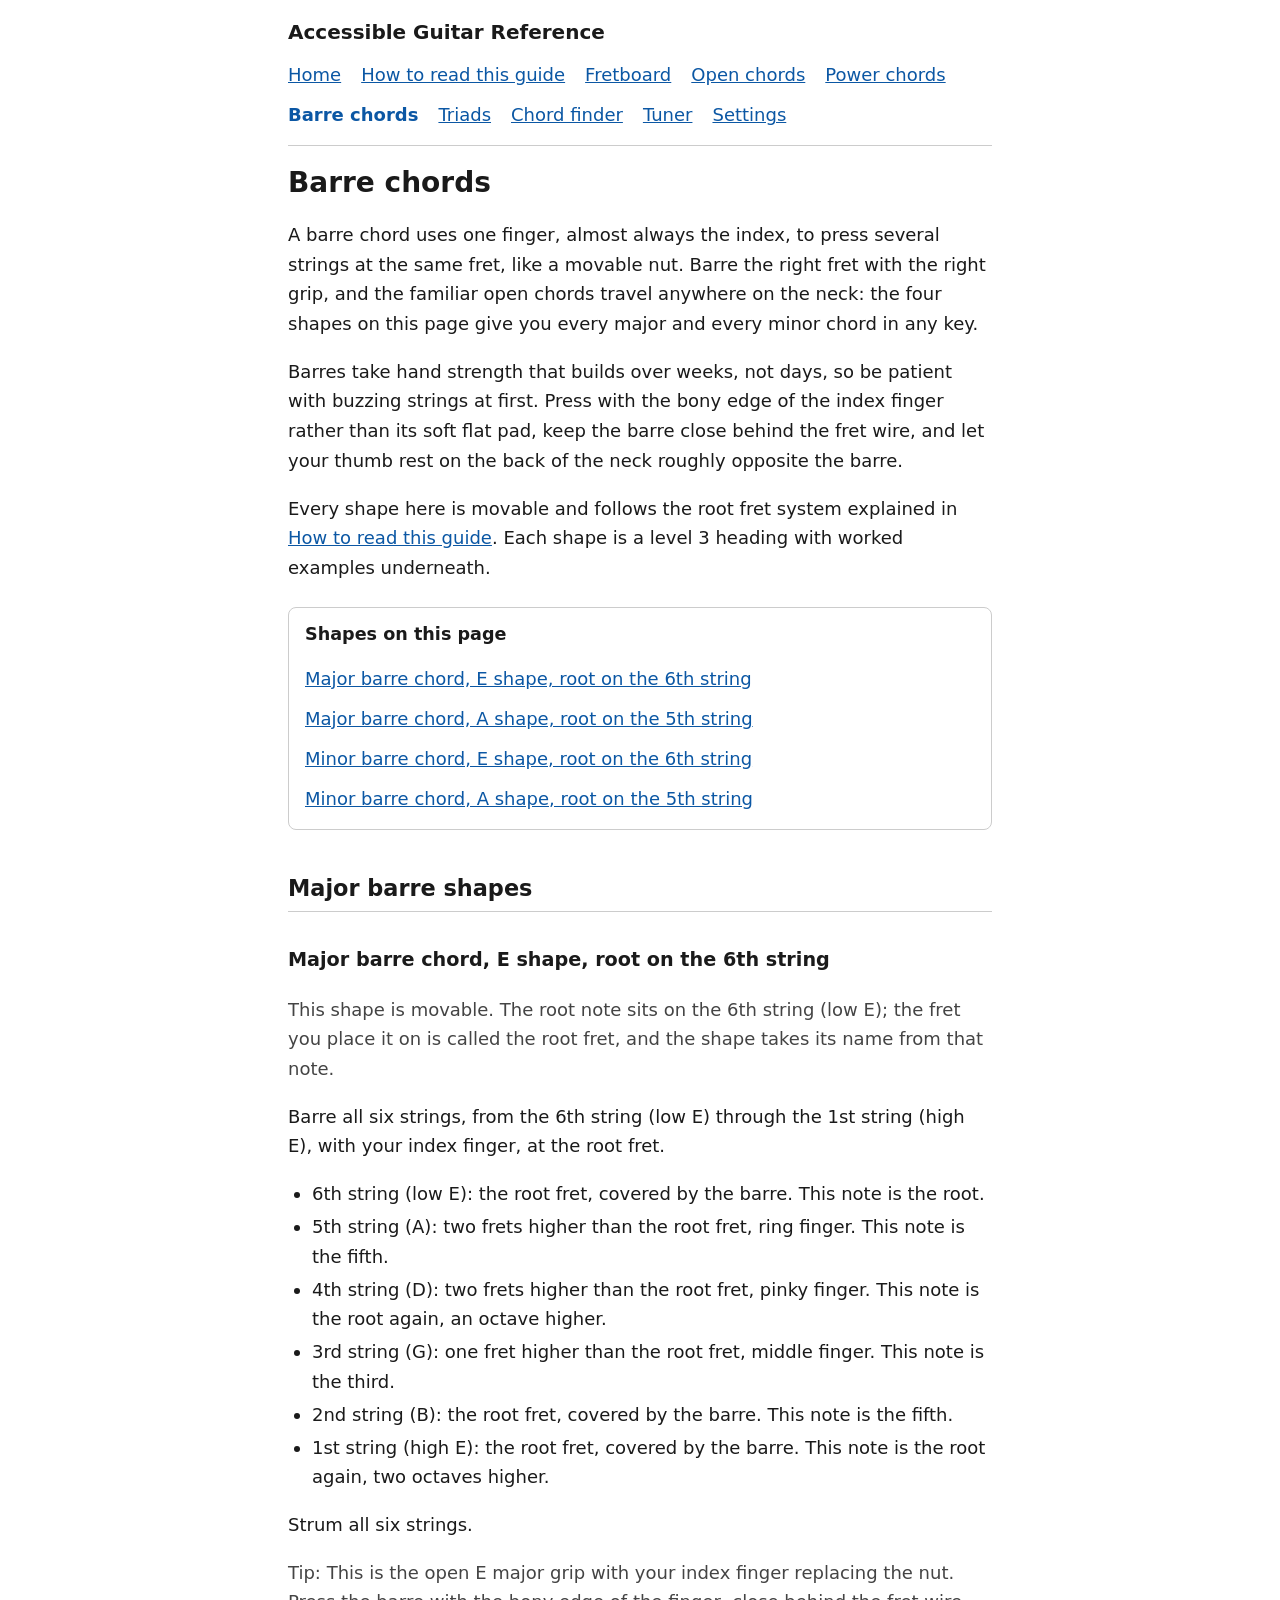
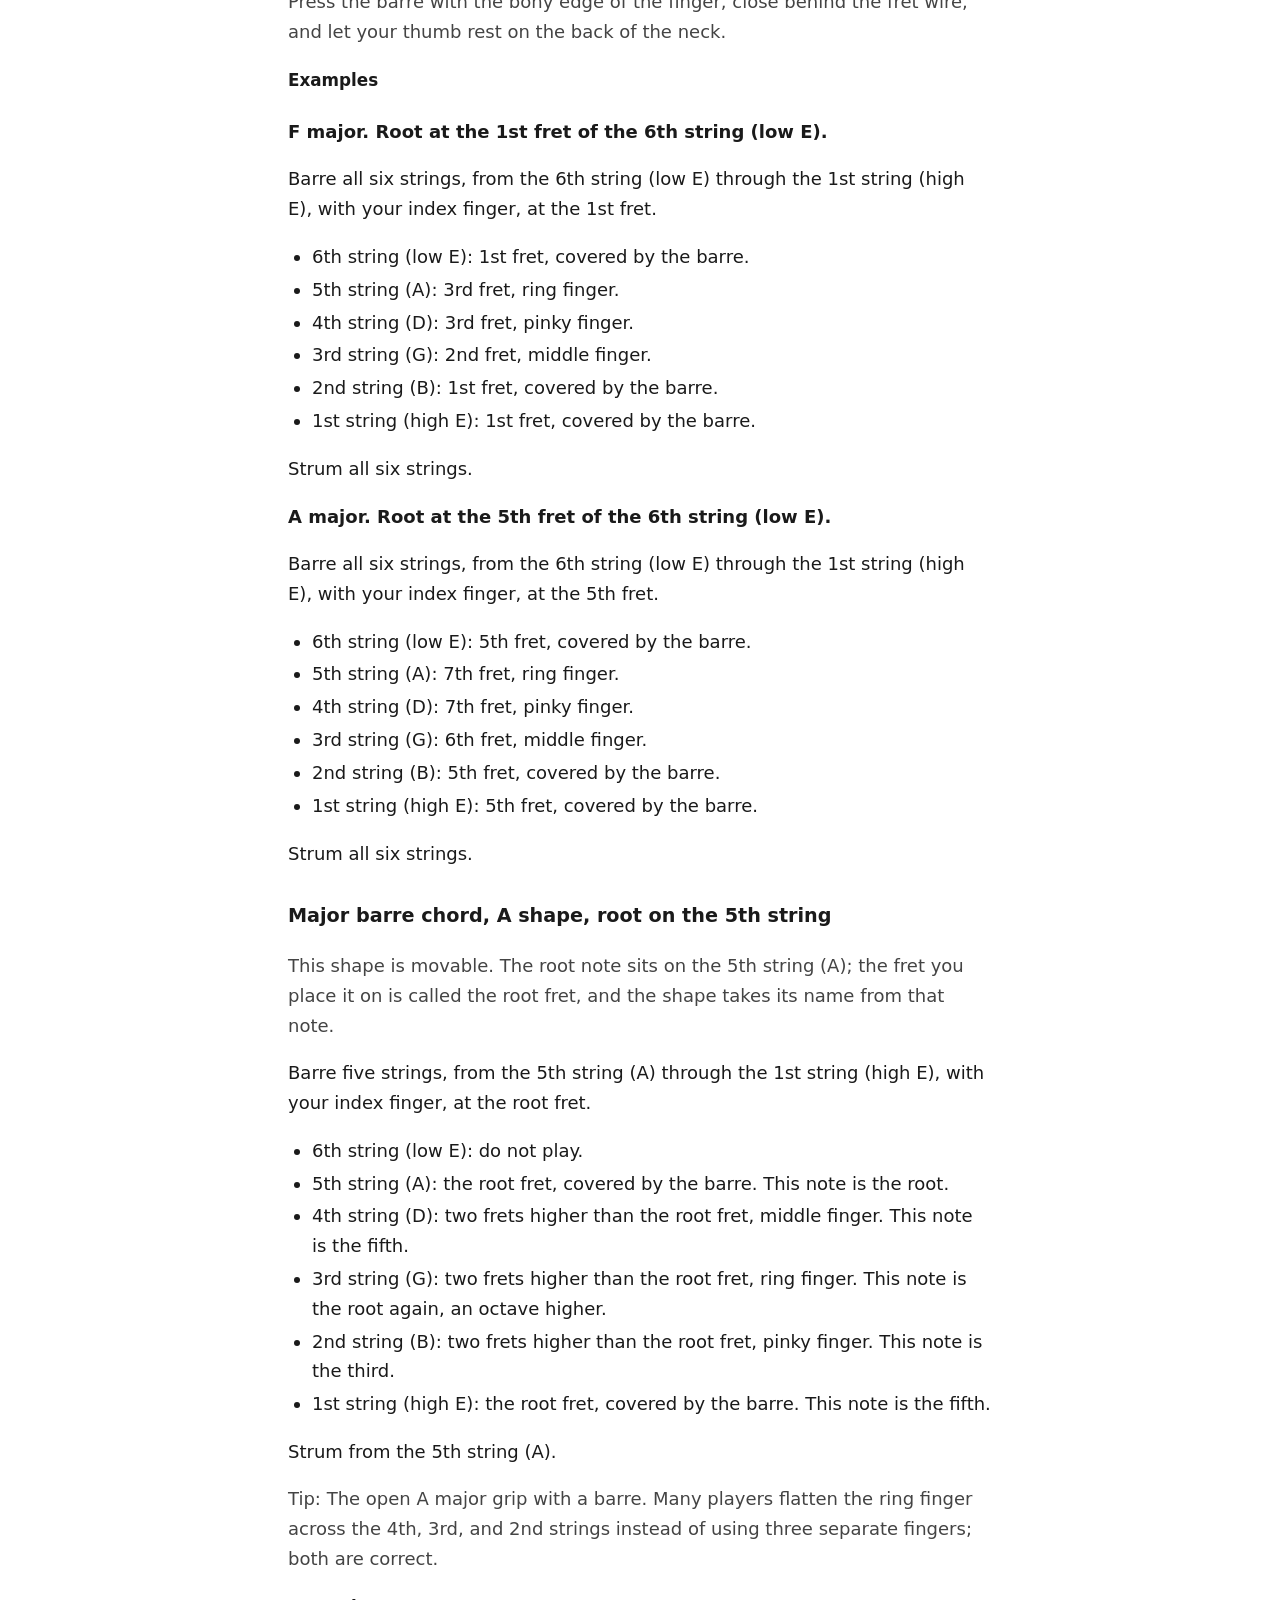
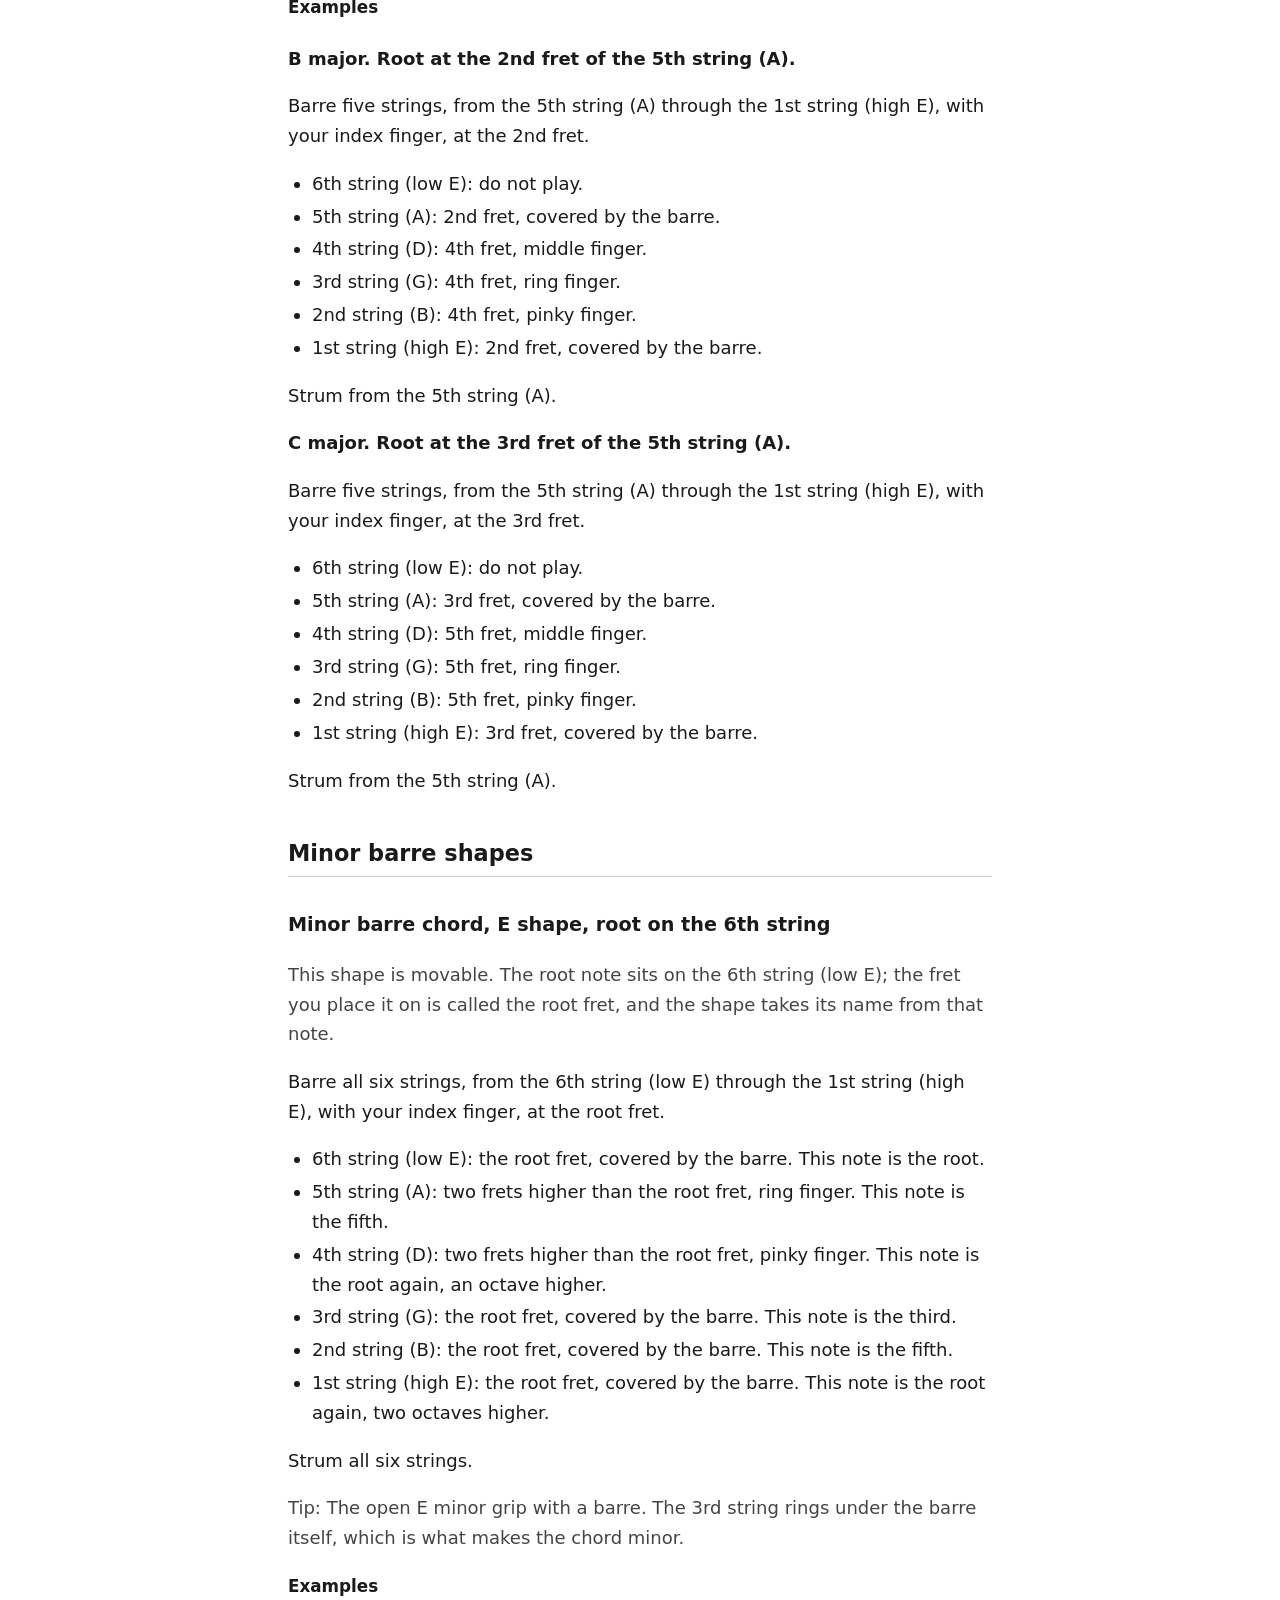
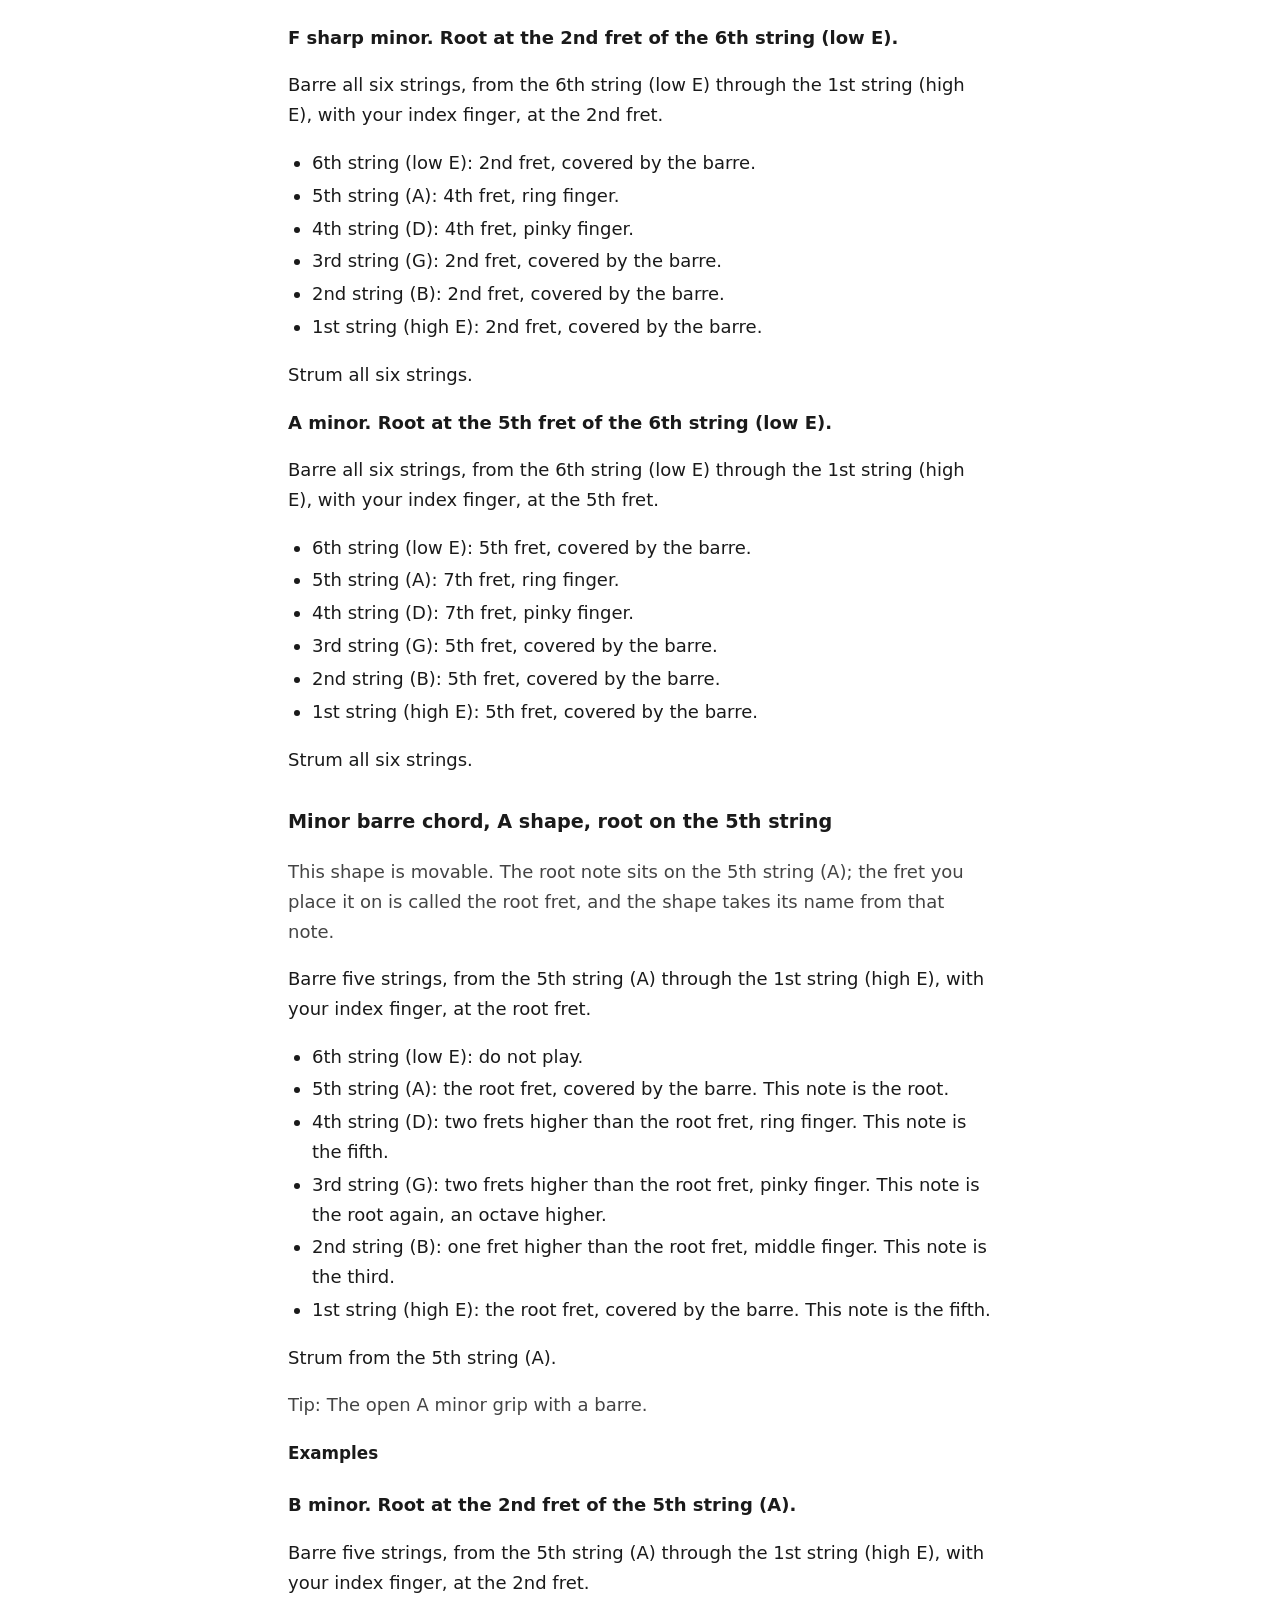
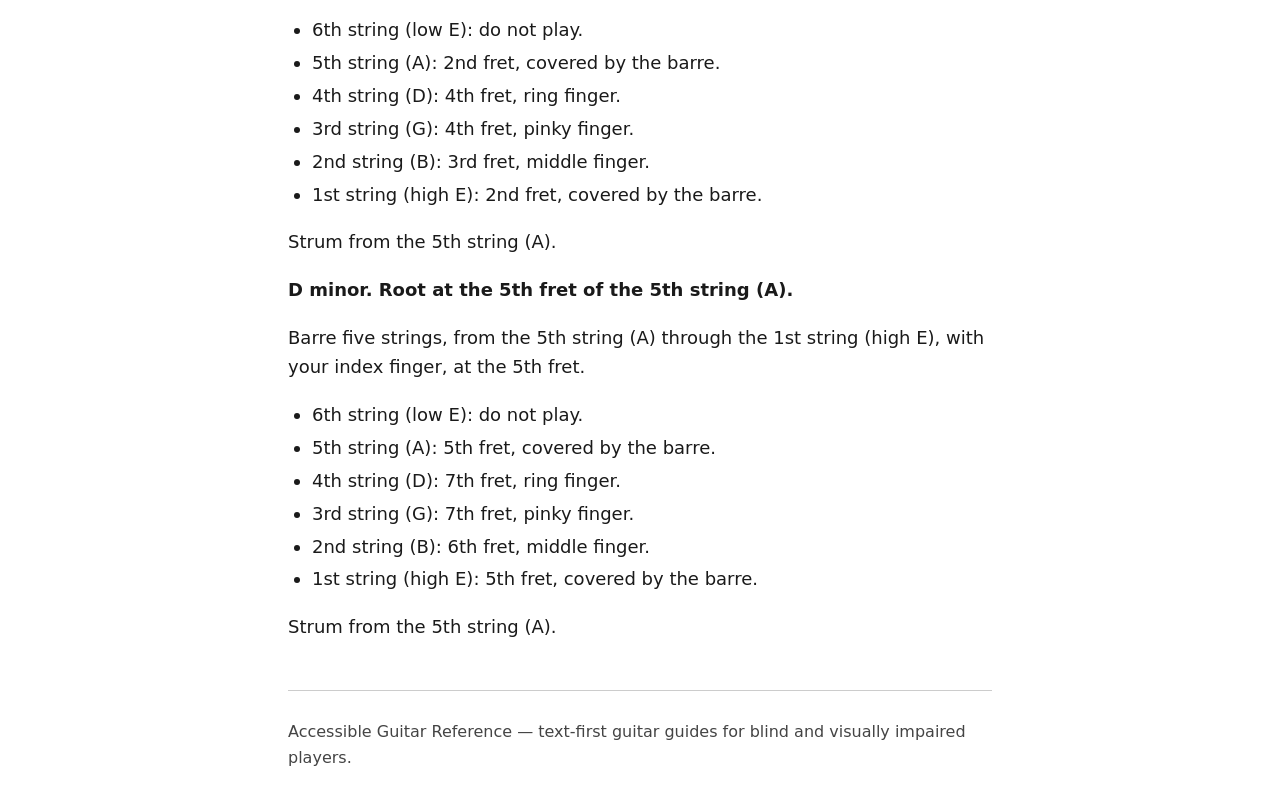
==== barre-chords.html @ 7b3a575f "Add the tuner page: microphone pitch detection with gated announcements Co-Authored-By: Claude Fable" ====
<!DOCTYPE html>
<html lang="en">
<head>
<meta charset="utf-8">
<meta name="viewport" content="width=device-width, initial-scale=1">
<title>Barre chords — Accessible Guitar Reference</title>
<link rel="stylesheet" href="css/site.css">
</head>
<body data-category="barre-chords">
<a class="skip-link" href="#main">Skip to main content</a>
<header>
  <p class="site-title">Accessible Guitar Reference</p>
  <nav aria-label="Site">
    <ul>
      <li><a href="index.html">Home</a></li>
      <li><a href="conventions.html">How to read this guide</a></li>
      <li><a href="fretboard.html">Fretboard</a></li>
      <li><a href="open-chords.html">Open chords</a></li>
      <li><a href="power-chords.html">Power chords</a></li>
      <li><a href="barre-chords.html" aria-current="page">Barre chords</a></li>
      <li><a href="triads.html">Triads</a></li>
      <li><a href="chord-finder.html">Chord finder</a></li>
      <li><a href="tuner.html">Tuner</a></li>
      <li><a href="settings.html">Settings</a></li>
    </ul>
  </nav>
</header>
<main id="main">
  <h1>Barre chords</h1>
  <p>A barre chord uses one finger, almost always the index, to press several strings at the same fret, like a movable nut. Barre the right fret with the right grip, and the familiar open chords travel anywhere on the neck: the four shapes on this page give you every major and every minor chord in any key.</p>
  <p>Barres take hand strength that builds over weeks, not days, so be patient with buzzing strings at first. Press with the bony edge of the index finger rather than its soft flat pad, keep the barre close behind the fret wire, and let your thumb rest on the back of the neck roughly opposite the barre.</p>
  <p>Every shape here is movable and follows the root fret system explained in <a href="conventions.html">How to read this guide</a>. Each shape is a level 3 heading with worked examples underneath.</p>
  <noscript><p>This page builds its chord descriptions with JavaScript. Please allow JavaScript for this site; it loads no external code.</p></noscript>
  <nav class="toc" aria-labelledby="toc-heading">
    <h2 id="toc-heading">Shapes on this page</h2>
    <ul id="toc-list"></ul>
  </nav>
  <div id="content"></div>
</main>
<footer>
  <p>Accessible Guitar Reference — text-first guitar guides for blind and visually impaired players.</p>
</footer>
<!-- Classic scripts on purpose (the site works when opened straight from disk).
     Order matters: data, then settings, then renderer, then page glue. -->
<script src="data/notes.js"></script>
<script src="data/barre-chords.js"></script>
<script src="js/settings.js"></script>
<script src="js/renderer.js"></script>
<script src="js/page.js"></script>
</body>
</html>
---- css/site.css ----
/* site.css — deliberately simple. Readable defaults for sighted helpers,
   strong focus indicators for keyboard users, and both color schemes.
   No information on this site is conveyed by styling alone. */

:root {
  color-scheme: light dark;
  --bg: #ffffff;
  --text: #1a1a1a;
  --muted: #444444;
  --accent: #0b57a4;
  --border: #cccccc;
}

@media (prefers-color-scheme: dark) {
  :root {
    --bg: #14161a;
    --text: #eceff2;
    --muted: #b8bec5;
    --accent: #7db6e8;
    --border: #45494f;
  }
}

* {
  box-sizing: border-box;
}

body {
  margin: 0 auto;
  padding: 1rem;
  max-width: 46rem;
  font-family: system-ui, "Segoe UI", Arial, sans-serif;
  font-size: 1.125rem;
  line-height: 1.65;
  background: var(--bg);
  color: var(--text);
}

/* Skip link: visually hidden until focused. */
.skip-link {
  position: absolute;
  left: -999px;
  top: 0;
}

.skip-link:focus {
  left: 1rem;
  top: 1rem;
  padding: 0.5rem 1rem;
  background: var(--accent);
  color: var(--bg);
  z-index: 10;
}

:focus-visible {
  outline: 3px solid var(--accent);
  outline-offset: 2px;
}

header {
  border-bottom: 1px solid var(--border);
  padding-bottom: 0.75rem;
  margin-bottom: 1rem;
}

.site-title {
  font-weight: bold;
  font-size: 1.25rem;
  margin: 0 0 0.5rem 0;
}

nav ul {
  list-style: none;
  margin: 0;
  padding: 0;
  display: flex;
  flex-wrap: wrap;
  gap: 0.25rem 1.25rem;
}

nav a {
  color: var(--accent);
}

nav a[aria-current="page"] {
  font-weight: bold;
  text-decoration: none;
}

main a {
  color: var(--accent);
}

h1 {
  font-size: 1.75rem;
  line-height: 1.3;
}

h2 {
  font-size: 1.4rem;
  margin-top: 2.5rem;
  border-bottom: 1px solid var(--border);
  padding-bottom: 0.25rem;
}

h3 {
  font-size: 1.2rem;
  margin-top: 2rem;
}

h4 {
  font-size: 1.05rem;
  margin-top: 1.25rem;
}

ul {
  padding-left: 1.5rem;
}

li {
  margin: 0.2rem 0;
}

.toc {
  border: 1px solid var(--border);
  border-radius: 0.5rem;
  padding: 0.75rem 1rem;
  margin: 1.5rem 0;
}

.toc h2 {
  font-size: 1.1rem;
  margin: 0 0 0.5rem 0;
  border: none;
}

.example-lead {
  font-weight: bold;
  margin-bottom: 0.25rem;
}

.shape-intro,
.tip {
  color: var(--muted);
}

fieldset {
  border: 1px solid var(--border);
  border-radius: 0.5rem;
  margin: 1.5rem 0;
  padding: 0.75rem 1rem;
}

legend {
  font-weight: bold;
  padding: 0 0.5rem;
}

fieldset p {
  margin: 0.5rem 0;
}

input[type="radio"] {
  width: 1.15rem;
  height: 1.15rem;
  margin-right: 0.5rem;
}

select {
  font: inherit;
  padding: 0.3rem 0.5rem;
  border-radius: 0.35rem;
}

button {
  font: inherit;
  font-weight: bold;
  padding: 0.35rem 0.9rem;
  border: 1px solid var(--border);
  border-radius: 0.35rem;
  background: var(--bg);
  color: var(--accent);
  margin-right: 0.75rem;
}

/* The pressed state lives in aria-pressed; the fill only mirrors it. */
button[aria-pressed="true"] {
  background: var(--accent);
  color: var(--bg);
}

button:disabled {
  color: var(--muted);
}

#finder-form label {
  font-weight: bold;
  margin-right: 0.5rem;
}

footer {
  margin-top: 3rem;
  border-top: 1px solid var(--border);
  padding-top: 0.75rem;
  color: var(--muted);
  font-size: 1rem;
}
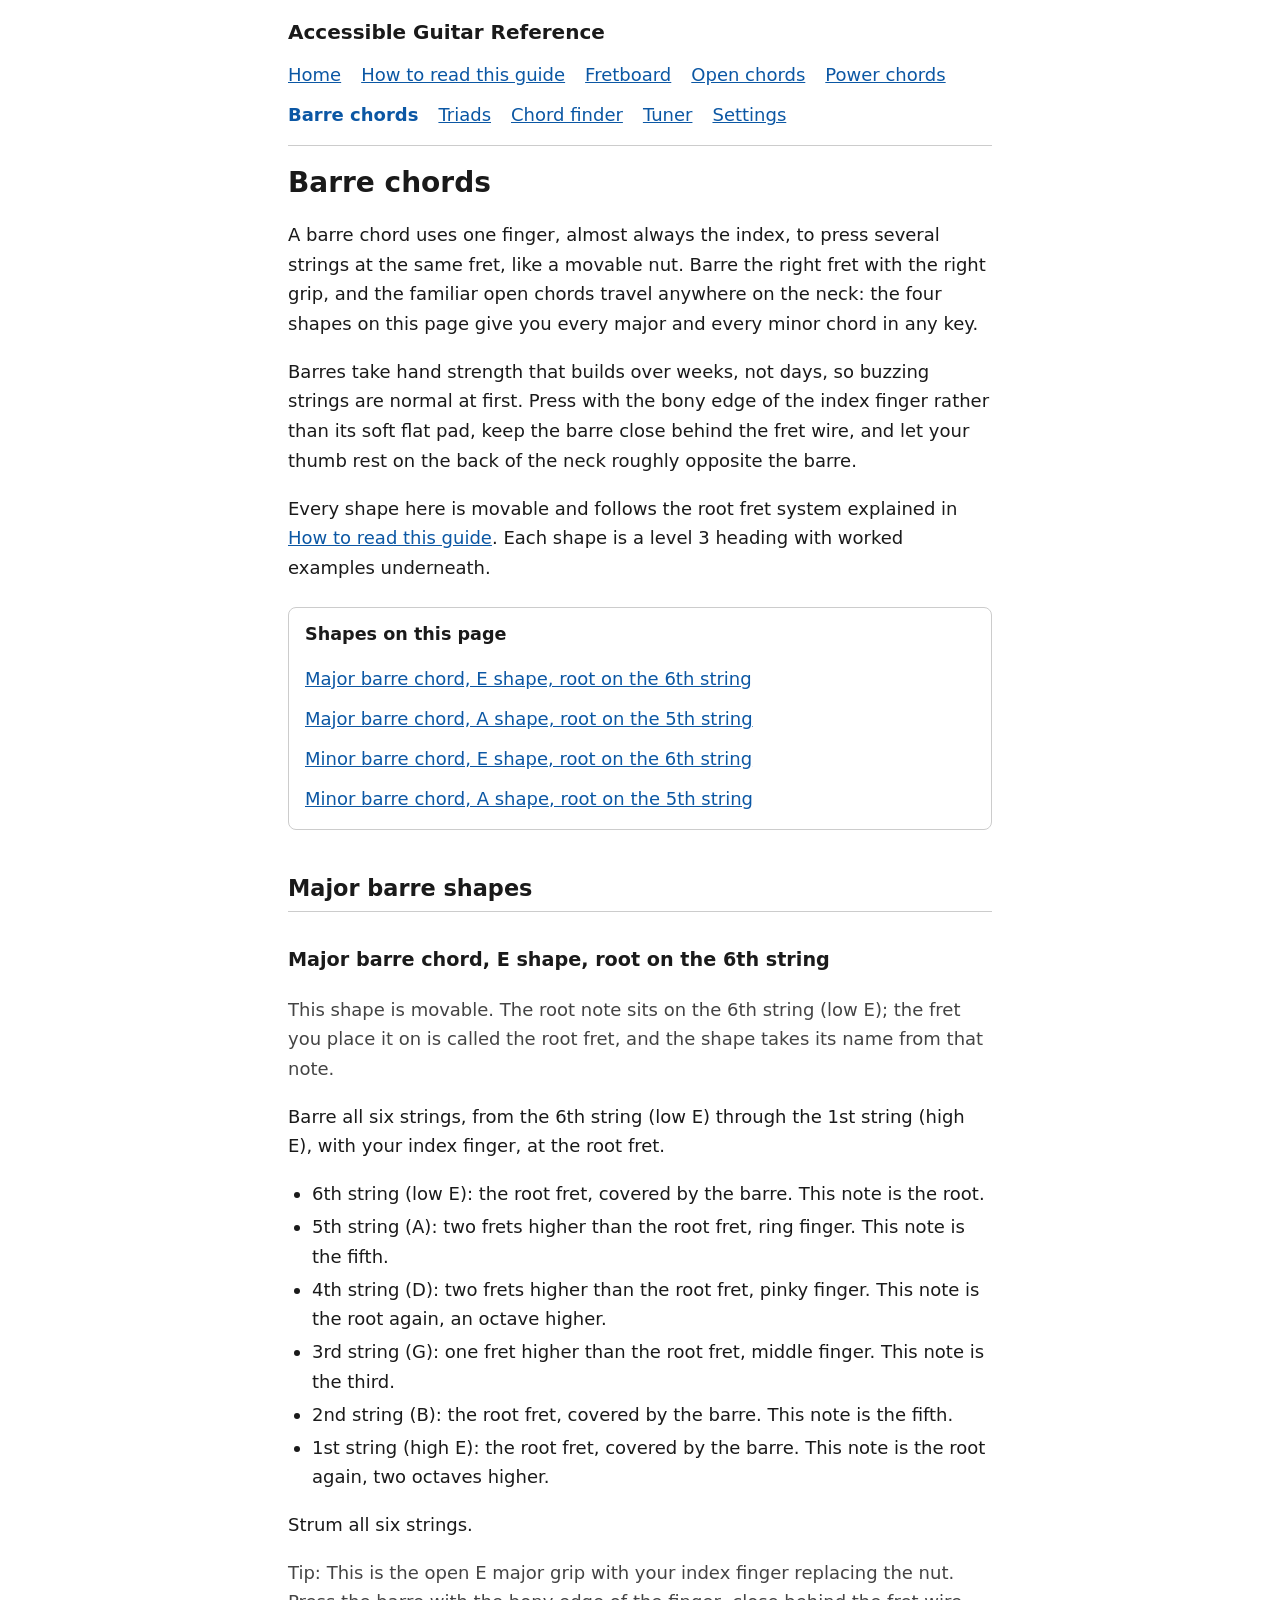
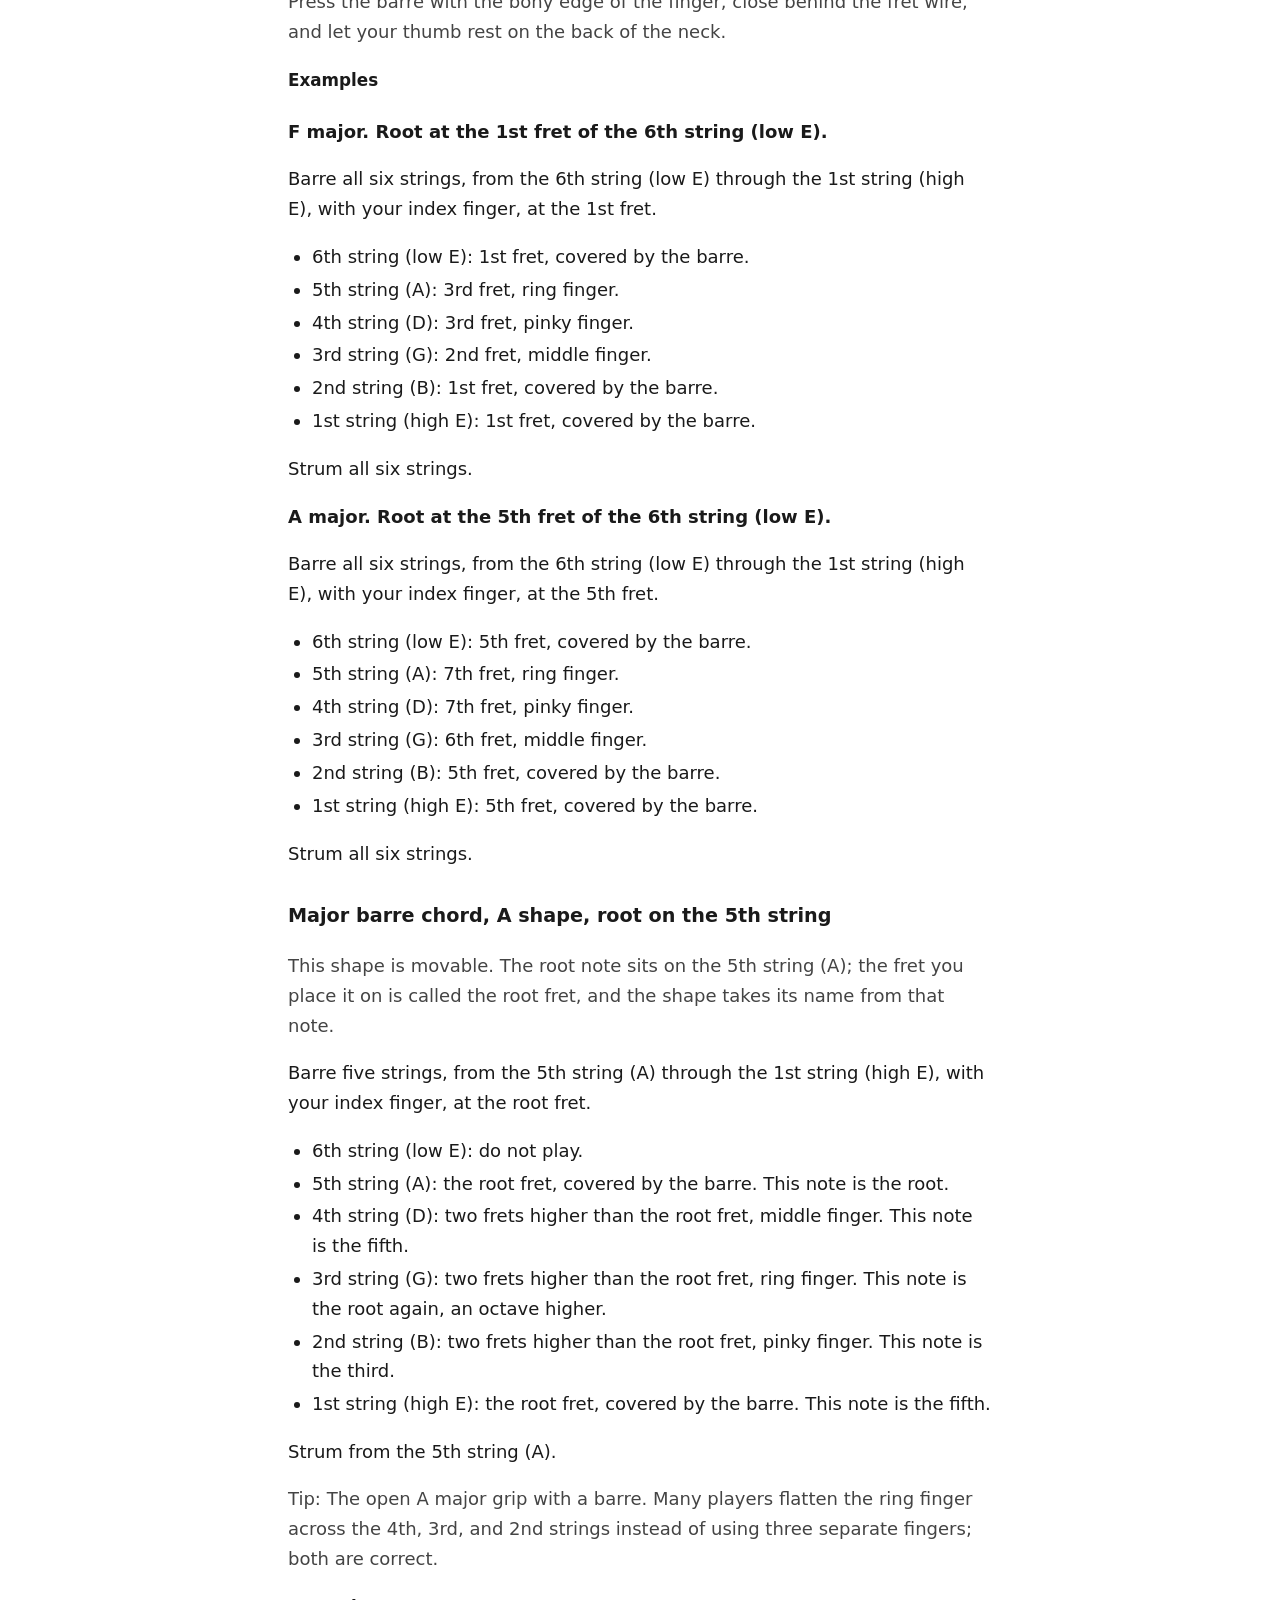
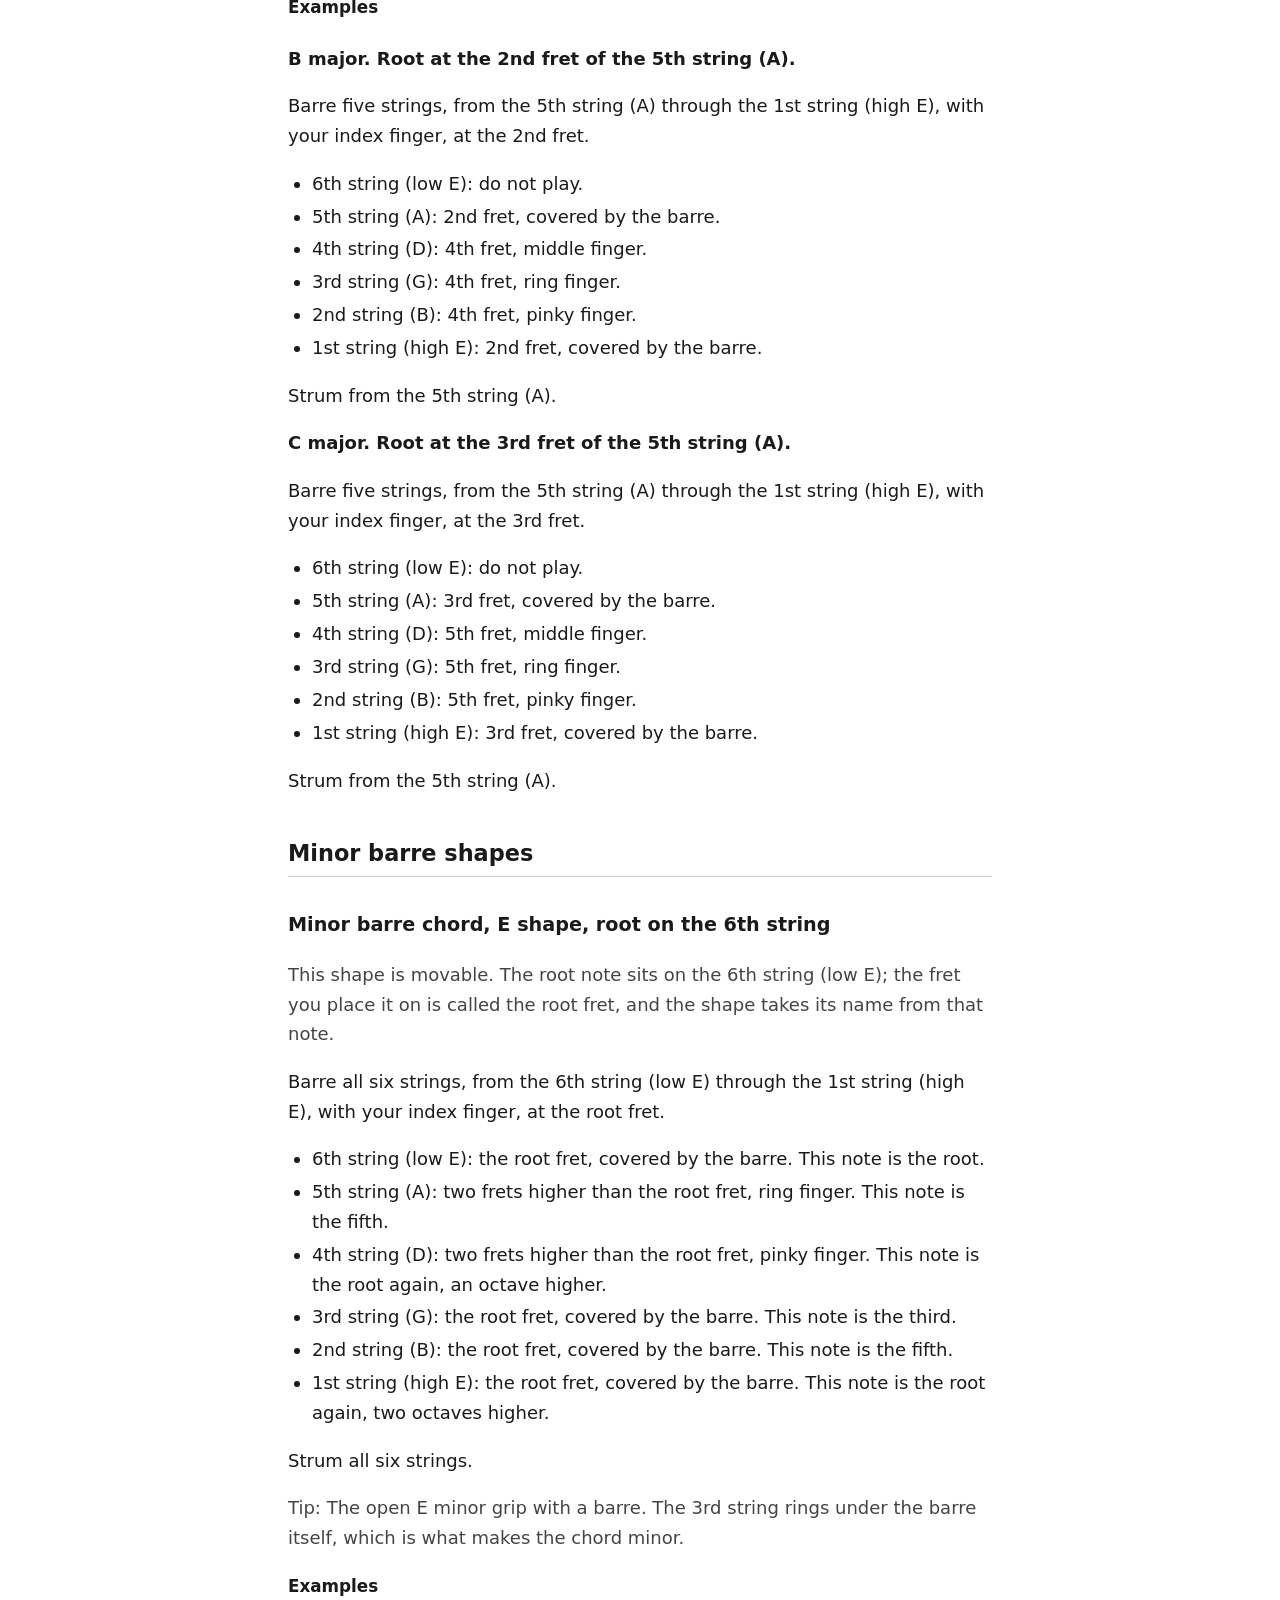
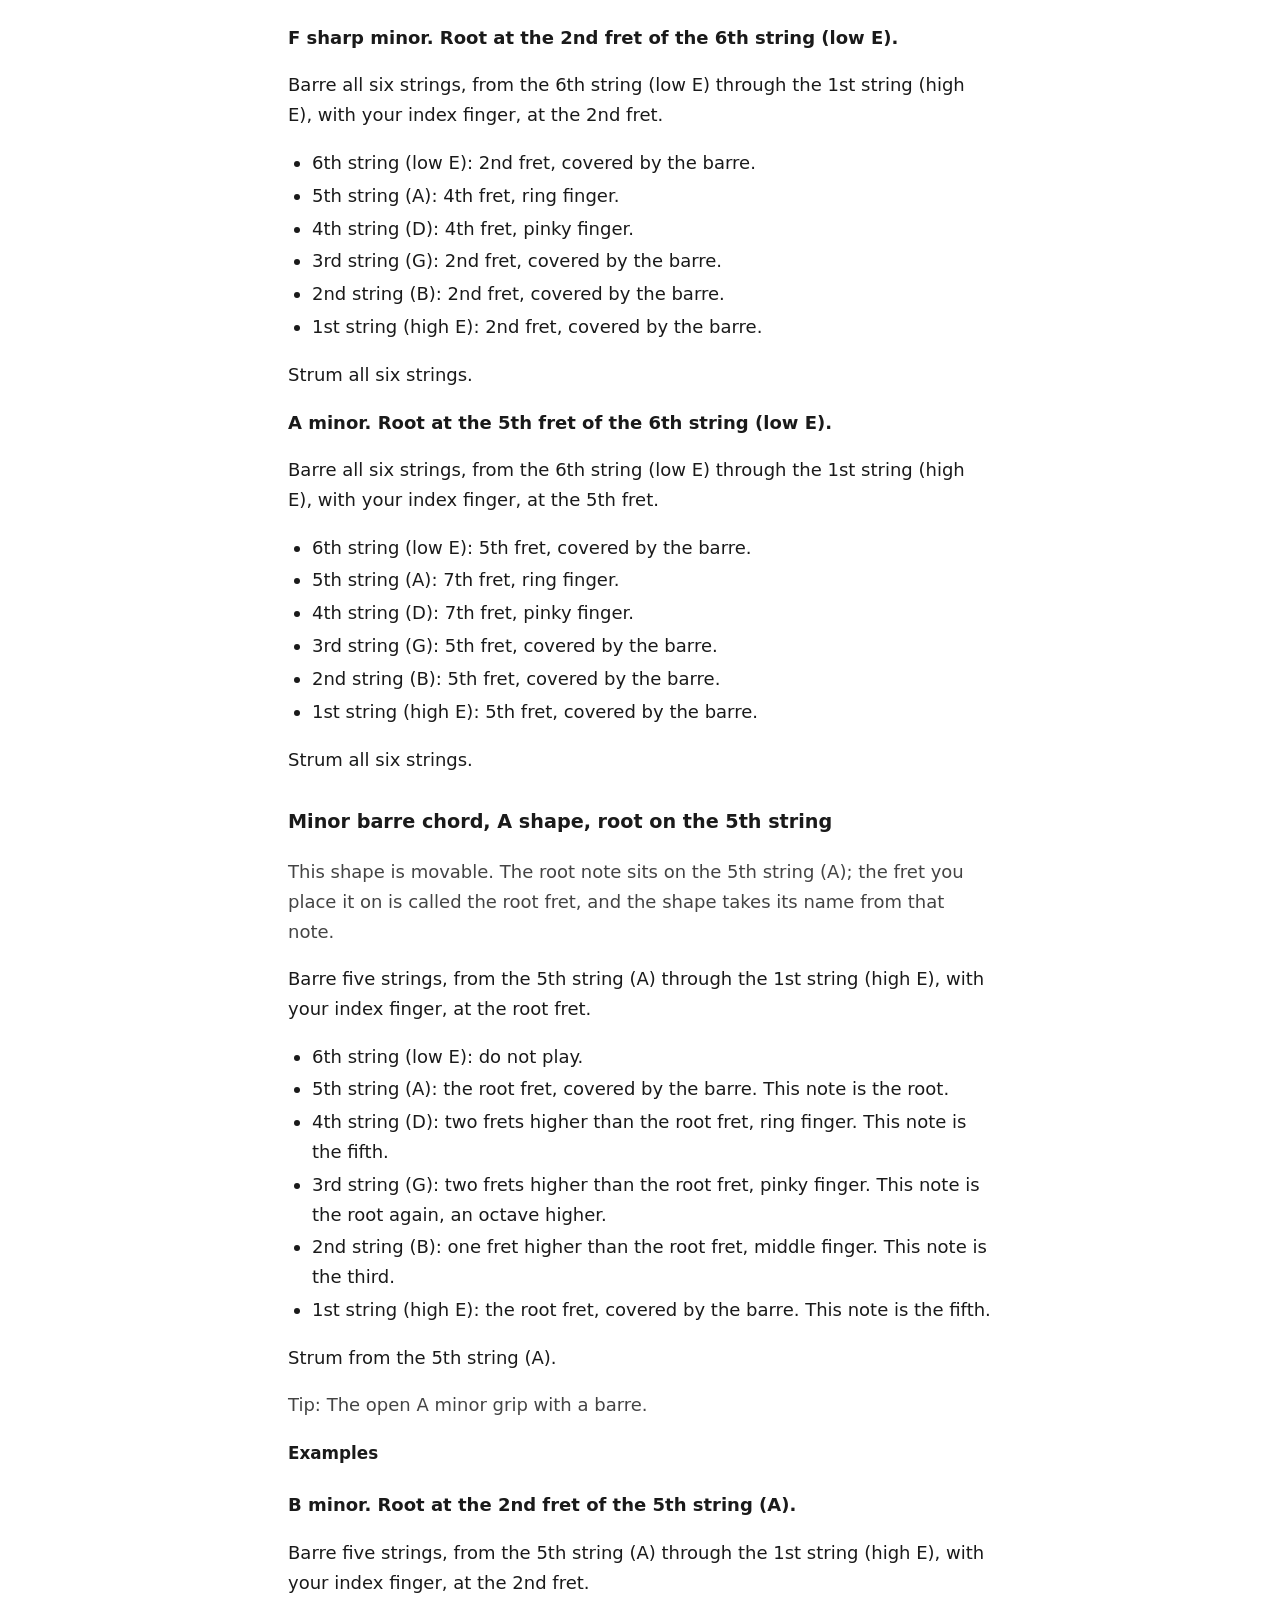
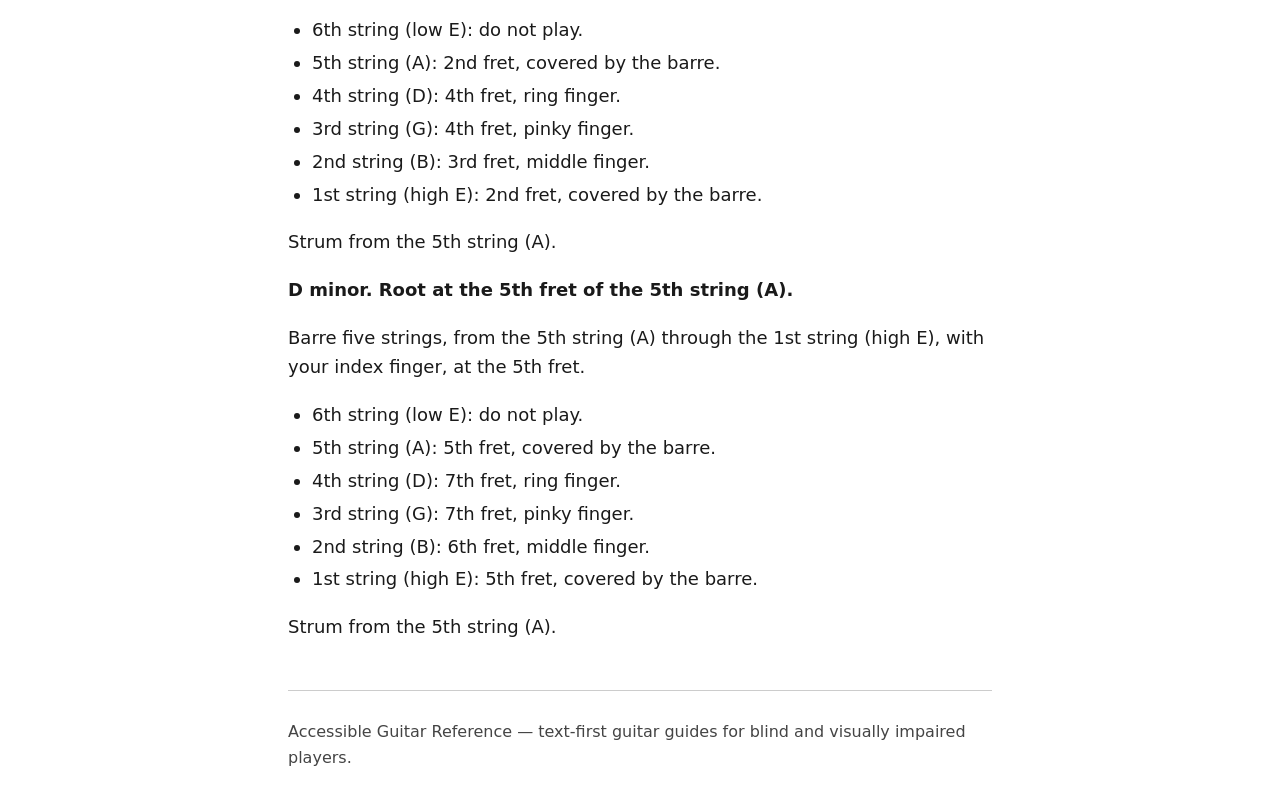
==== commit d12459b5: "Clean up the page prose: professional tone throughout Remove the home page's planned-features and wo" ====
--- a/barre-chords.html
+++ b/barre-chords.html
@@ -28,7 +28,7 @@
 <main id="main">
   <h1>Barre chords</h1>
   <p>A barre chord uses one finger, almost always the index, to press several strings at the same fret, like a movable nut. Barre the right fret with the right grip, and the familiar open chords travel anywhere on the neck: the four shapes on this page give you every major and every minor chord in any key.</p>
-  <p>Barres take hand strength that builds over weeks, not days, so be patient with buzzing strings at first. Press with the bony edge of the index finger rather than its soft flat pad, keep the barre close behind the fret wire, and let your thumb rest on the back of the neck roughly opposite the barre.</p>
+  <p>Barres take hand strength that builds over weeks, not days, so buzzing strings are normal at first. Press with the bony edge of the index finger rather than its soft flat pad, keep the barre close behind the fret wire, and let your thumb rest on the back of the neck roughly opposite the barre.</p>
   <p>Every shape here is movable and follows the root fret system explained in <a href="conventions.html">How to read this guide</a>. Each shape is a level 3 heading with worked examples underneath.</p>
   <noscript><p>This page builds its chord descriptions with JavaScript. Please allow JavaScript for this site; it loads no external code.</p></noscript>
   <nav class="toc" aria-labelledby="toc-heading">
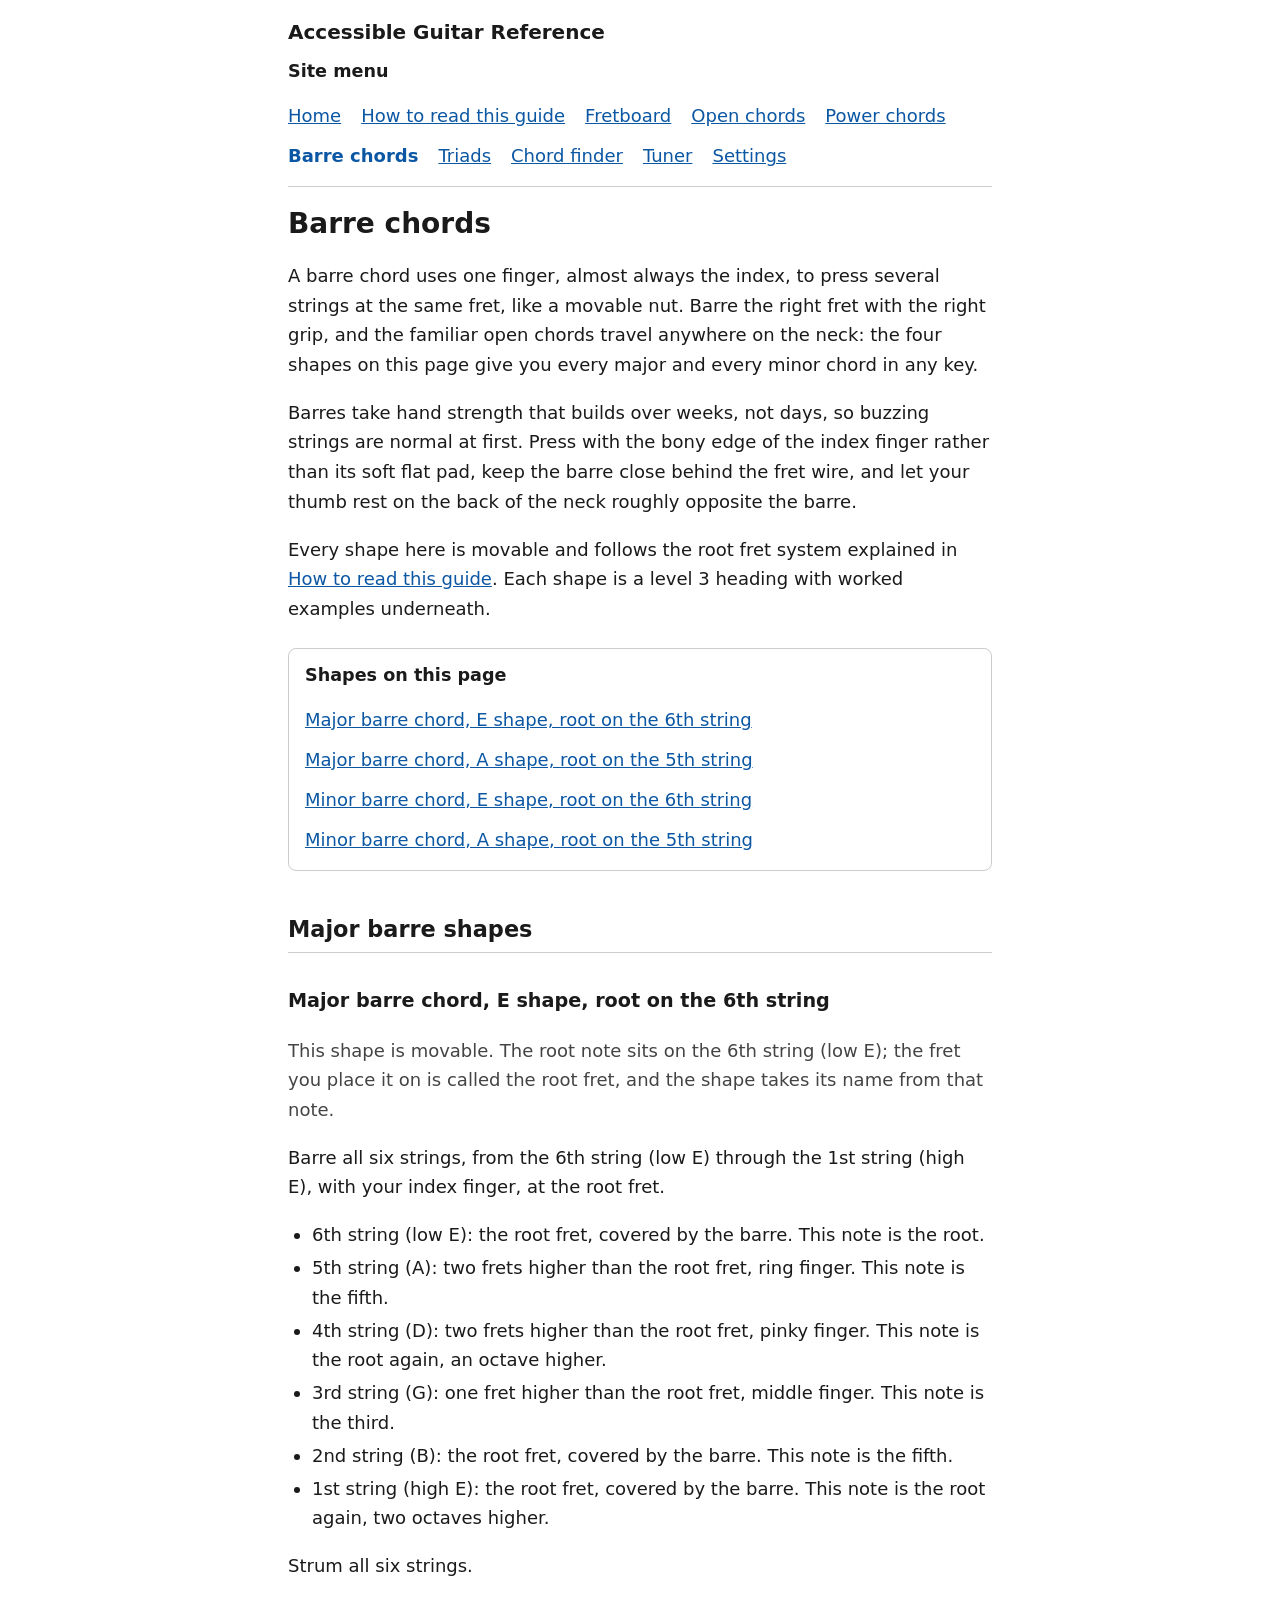
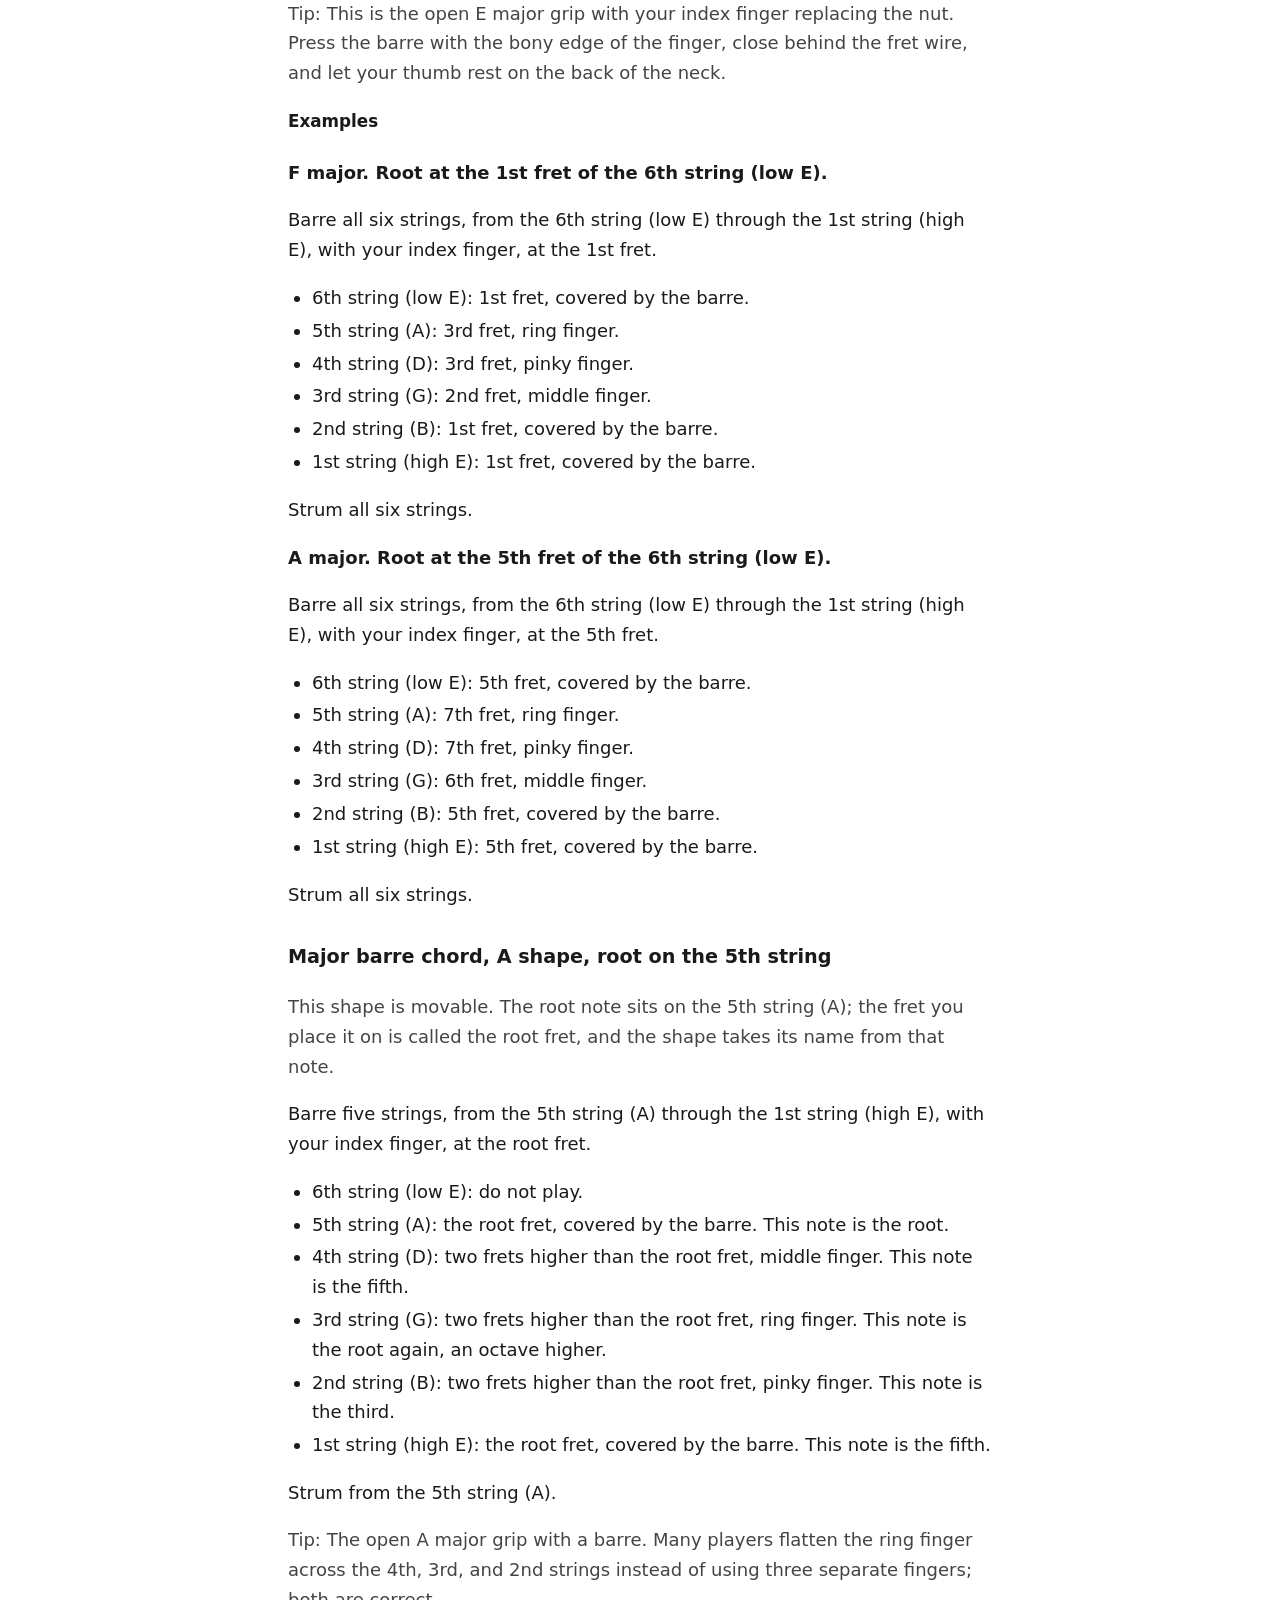
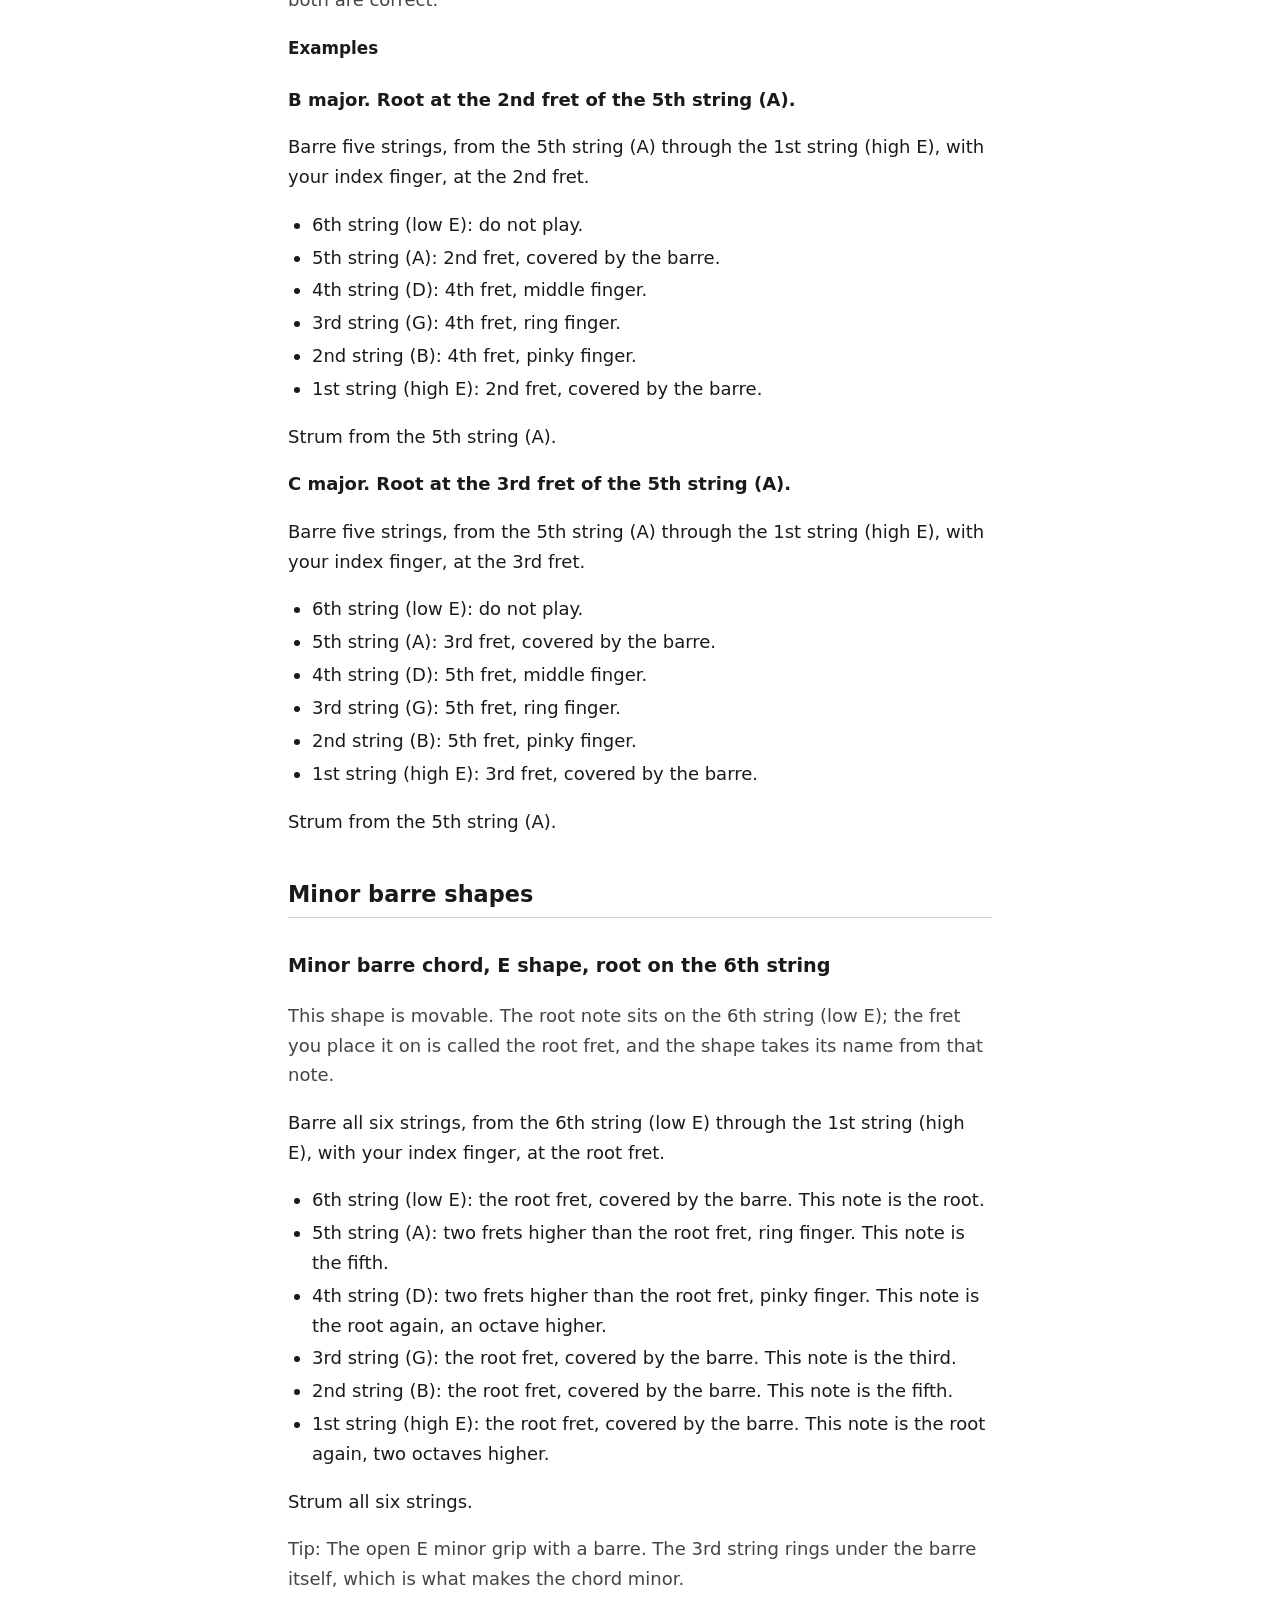
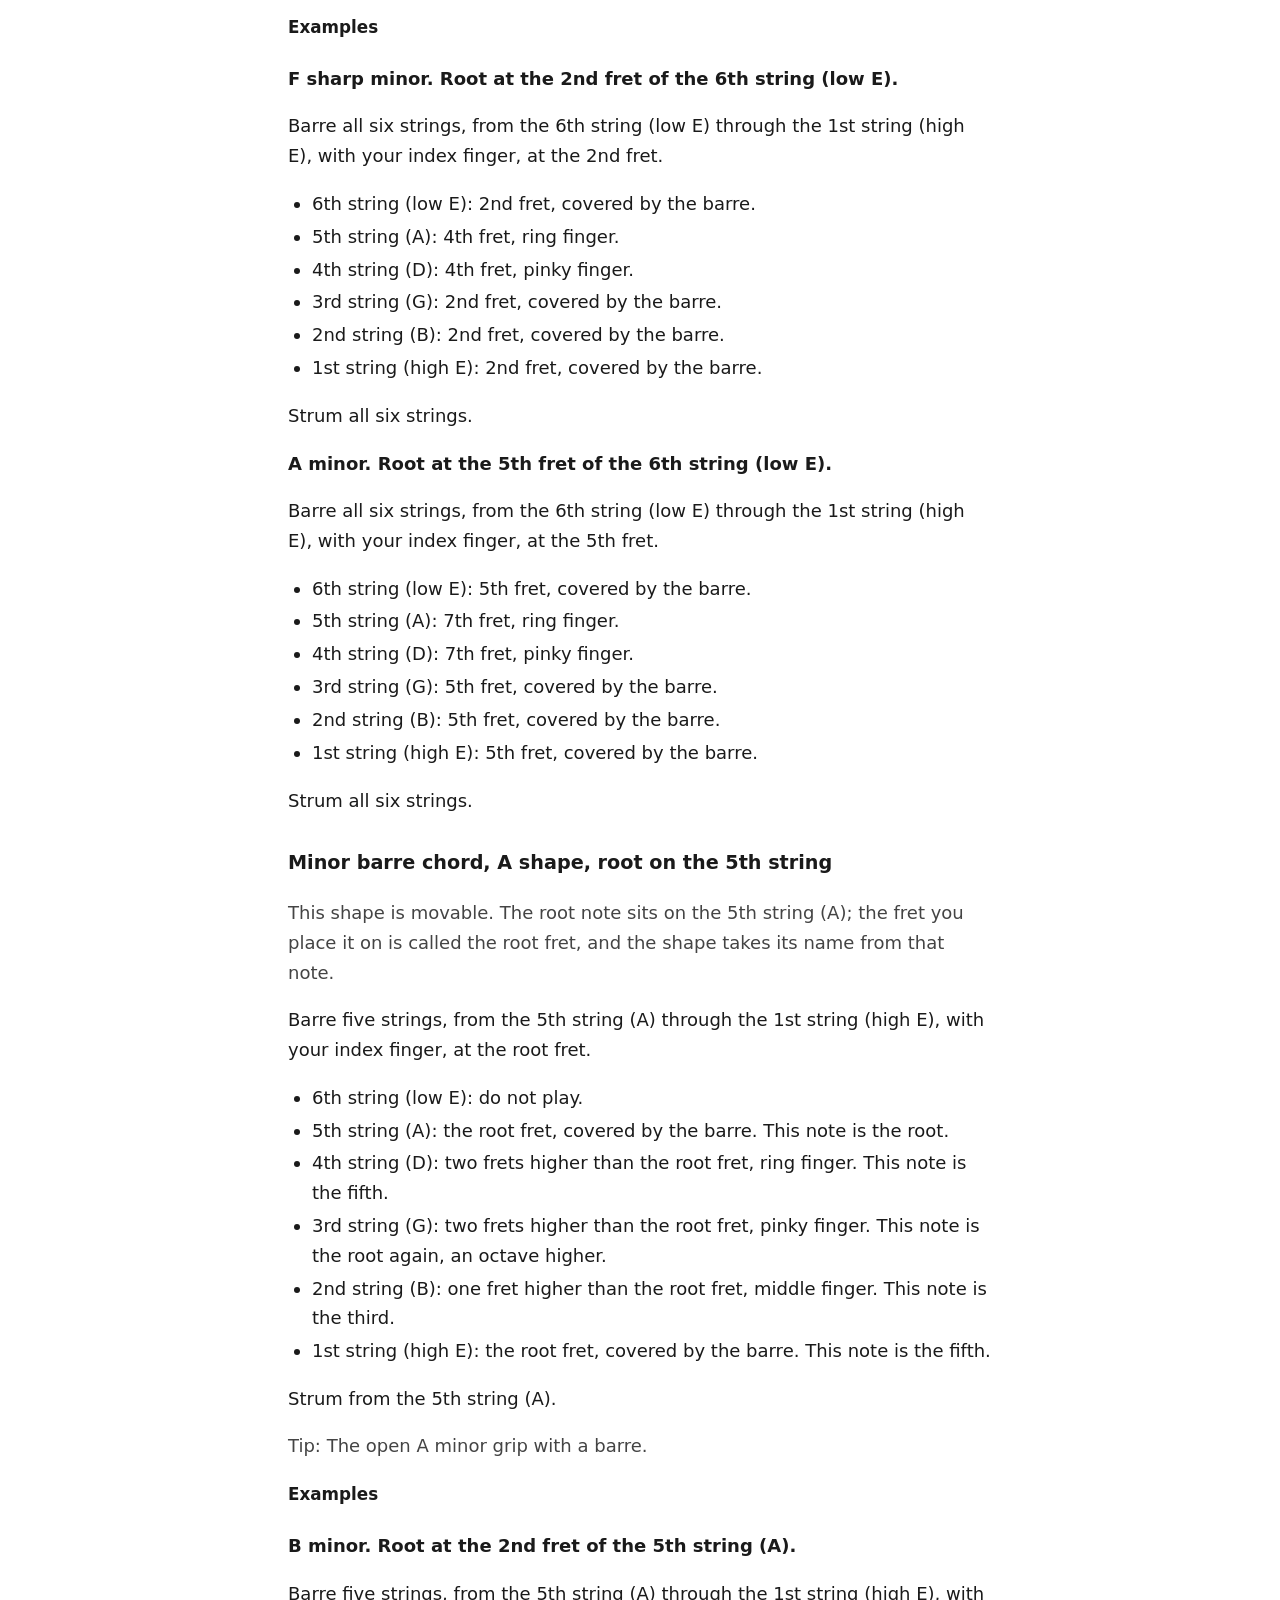
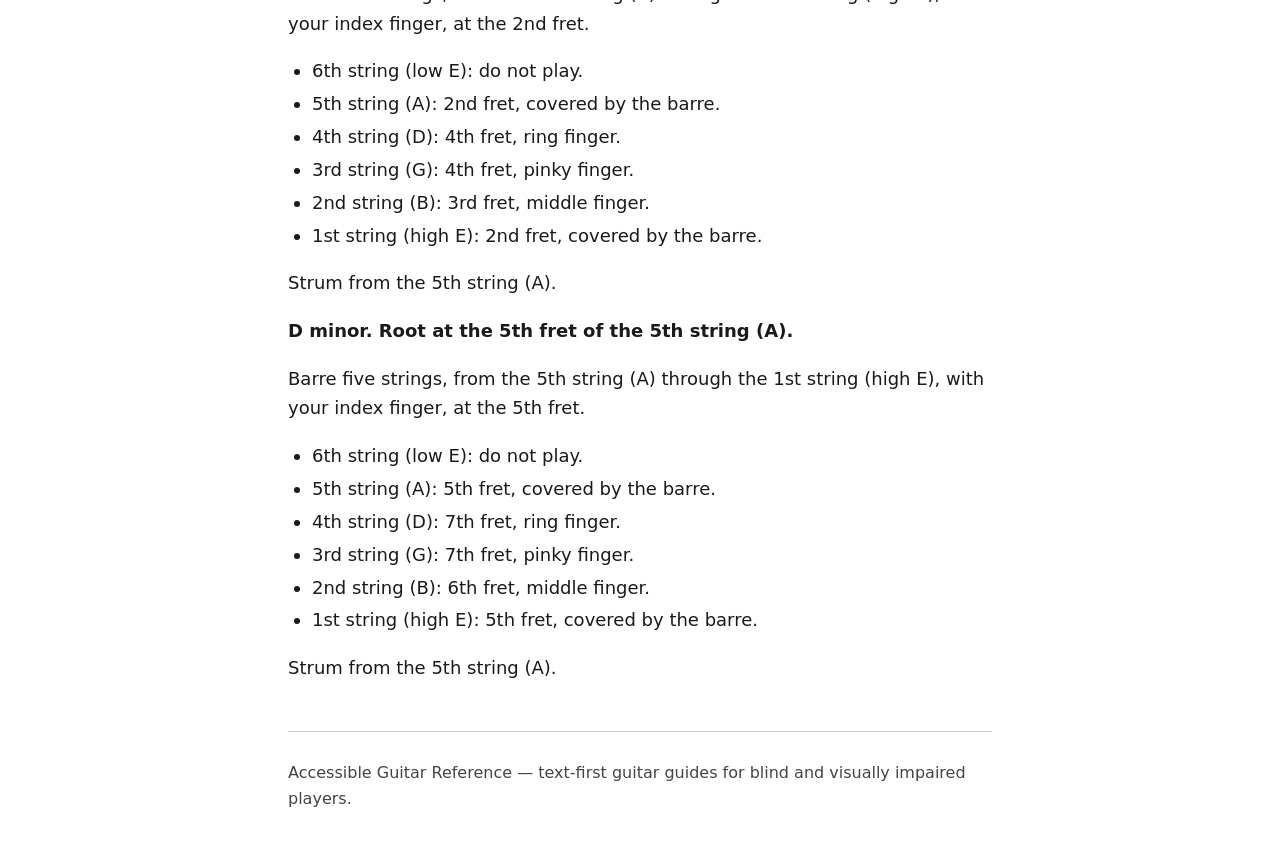
==== commit 84cbc20f: "Give the site navigation a visible Site menu heading Every page's nav now opens with a level 2 "Site" ====
--- a/barre-chords.html
+++ b/barre-chords.html
@@ -10,7 +10,8 @@
 <a class="skip-link" href="#main">Skip to main content</a>
 <header>
   <p class="site-title">Accessible Guitar Reference</p>
-  <nav aria-label="Site">
+  <nav aria-labelledby="site-menu-heading">
+    <h2 id="site-menu-heading">Site menu</h2>
     <ul>
       <li><a href="index.html">Home</a></li>
       <li><a href="conventions.html">How to read this guide</a></li>
--- a/css/site.css
+++ b/css/site.css
@@ -87,6 +87,14 @@
   text-decoration: none;
 }
 
+/* The site menu heading exists for heading navigation; keep it modest,
+   sized like the table-of-contents headings. */
+header nav h2 {
+  font-size: 1.1rem;
+  margin: 0 0 0.5rem 0;
+  border: none;
+}
+
 main a {
   color: var(--accent);
 }
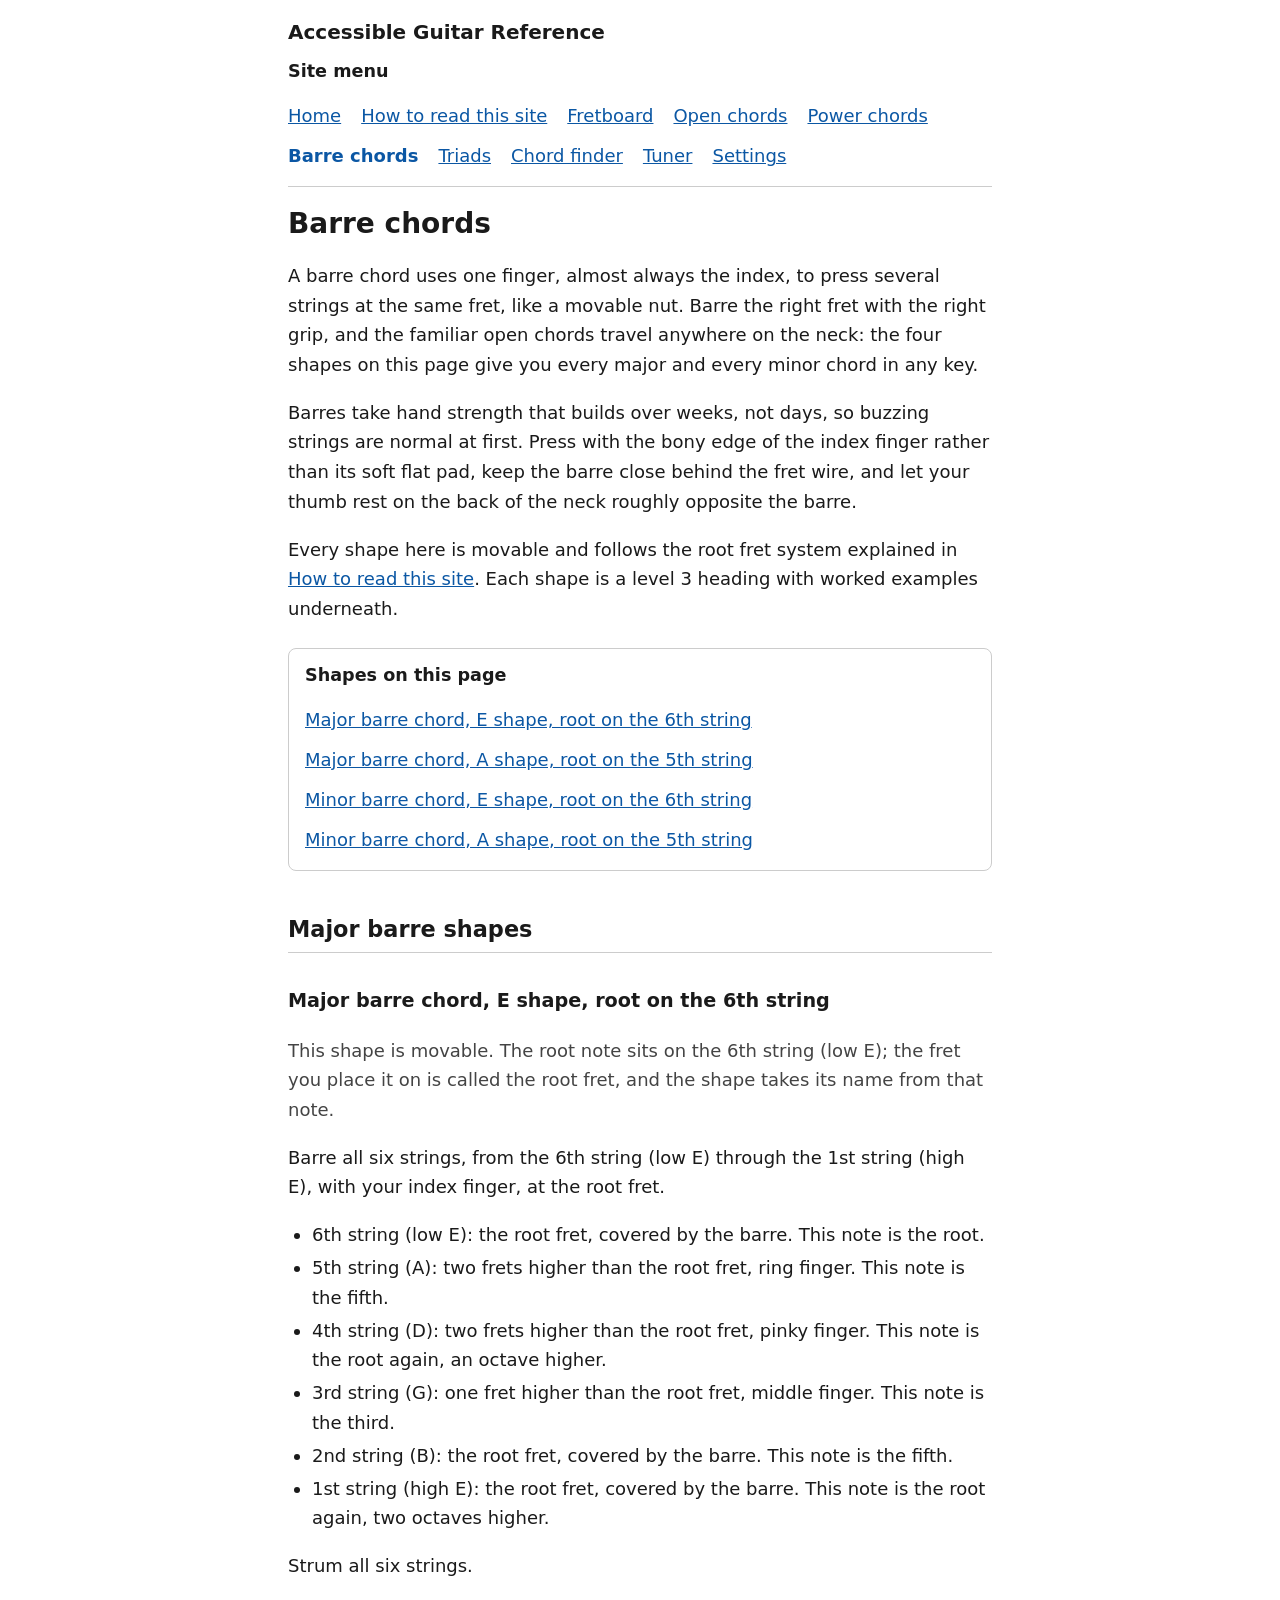
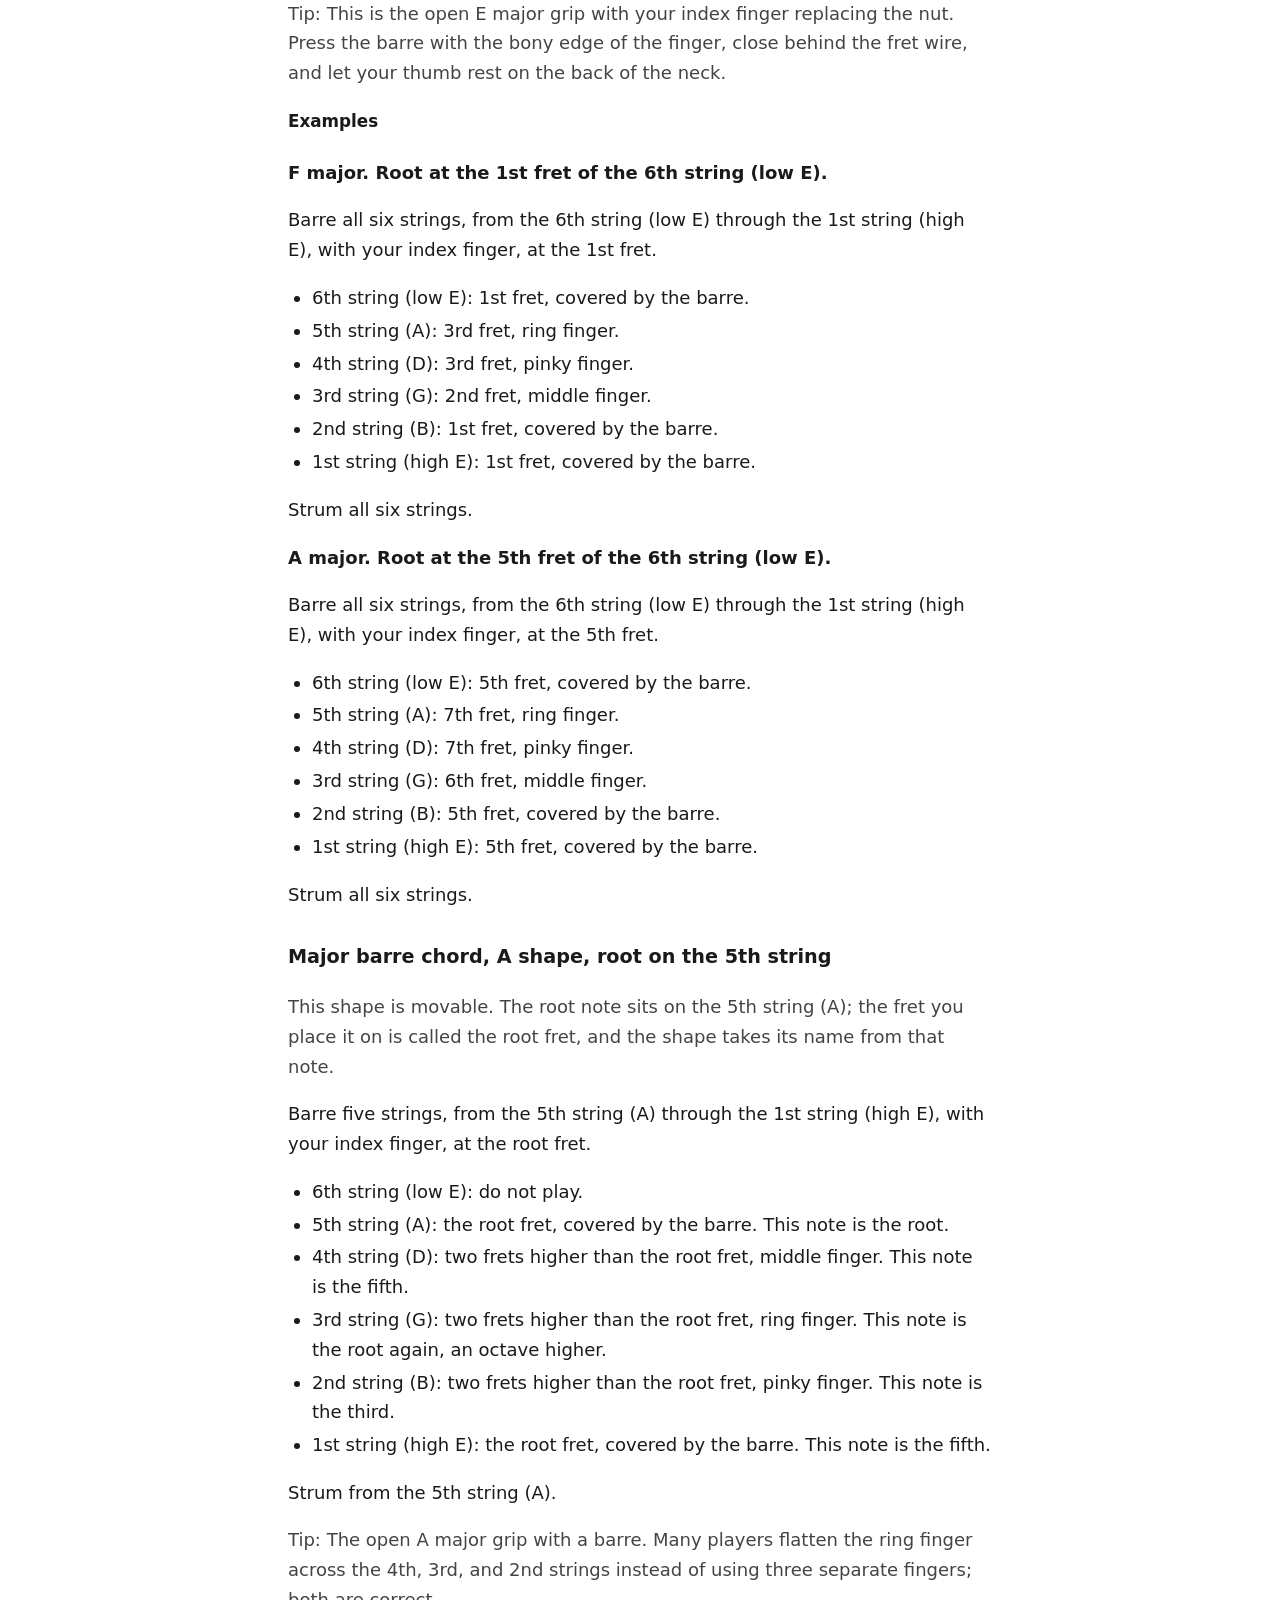
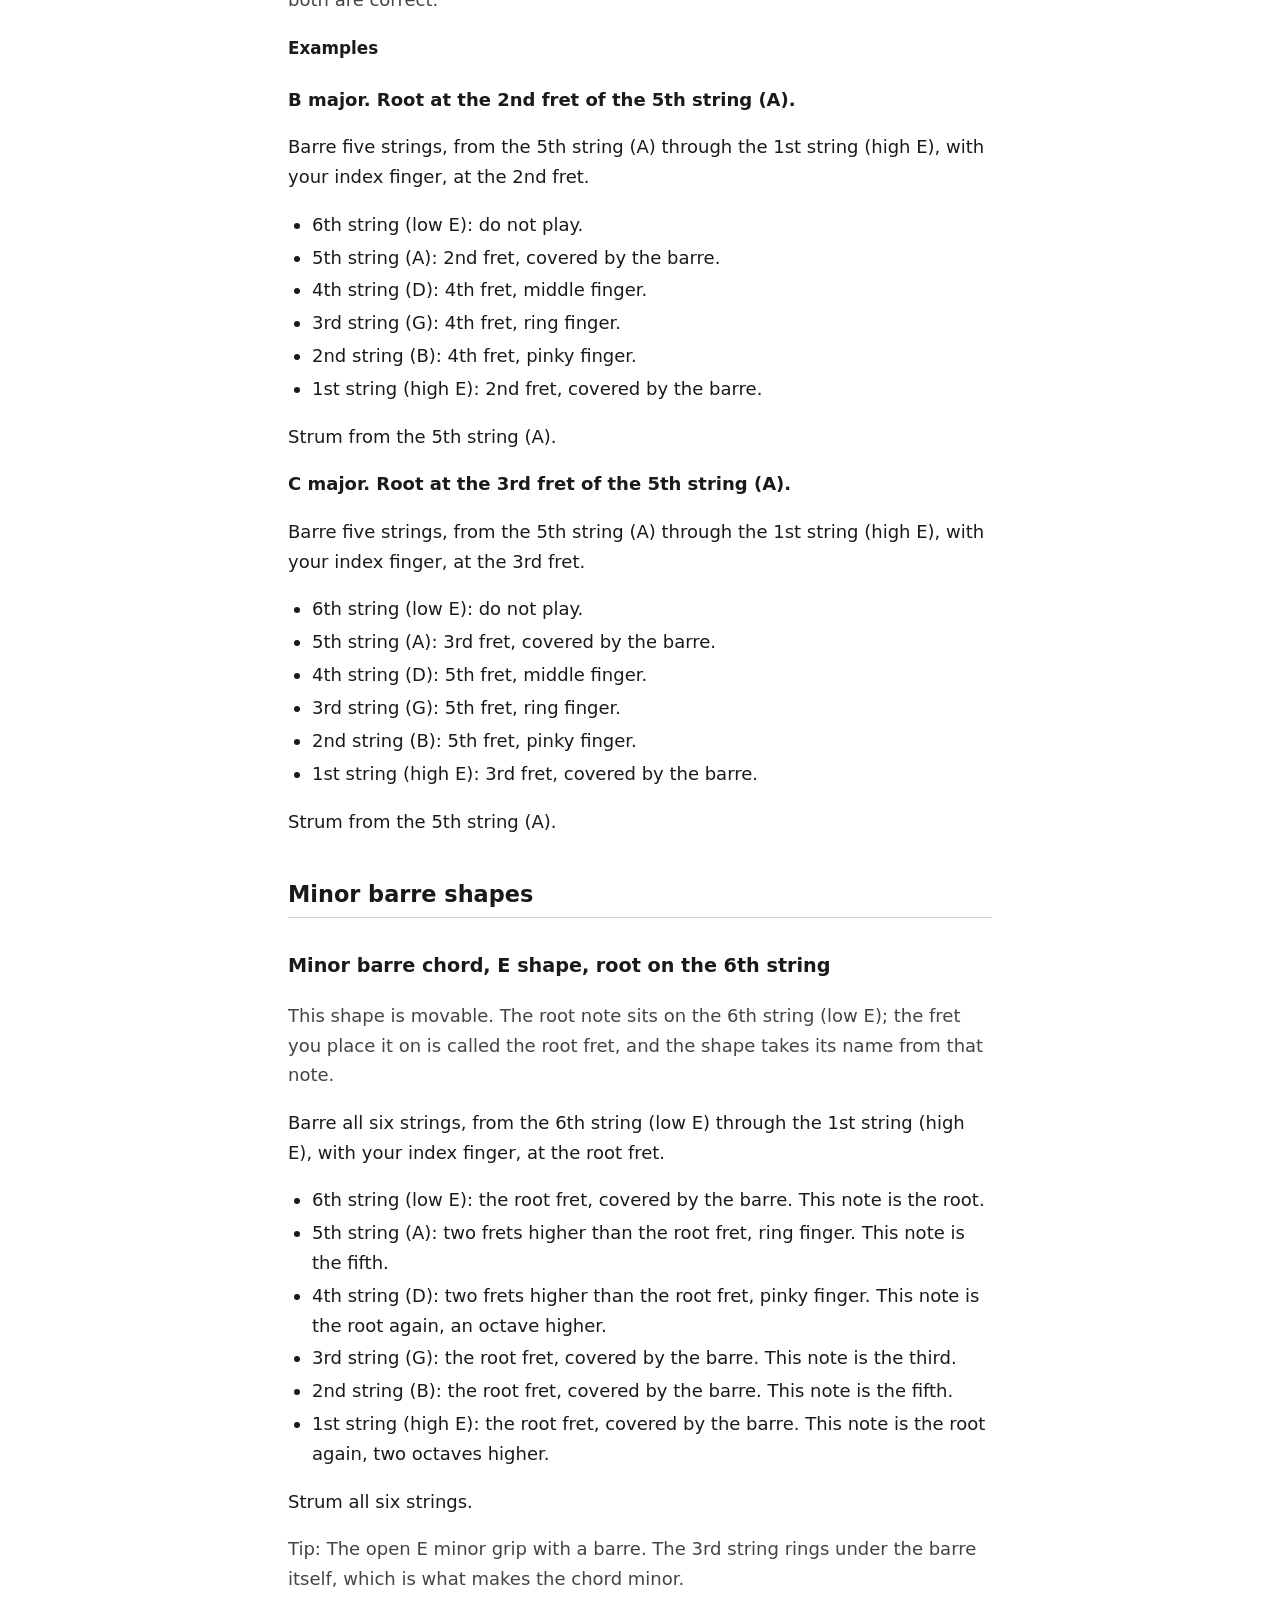
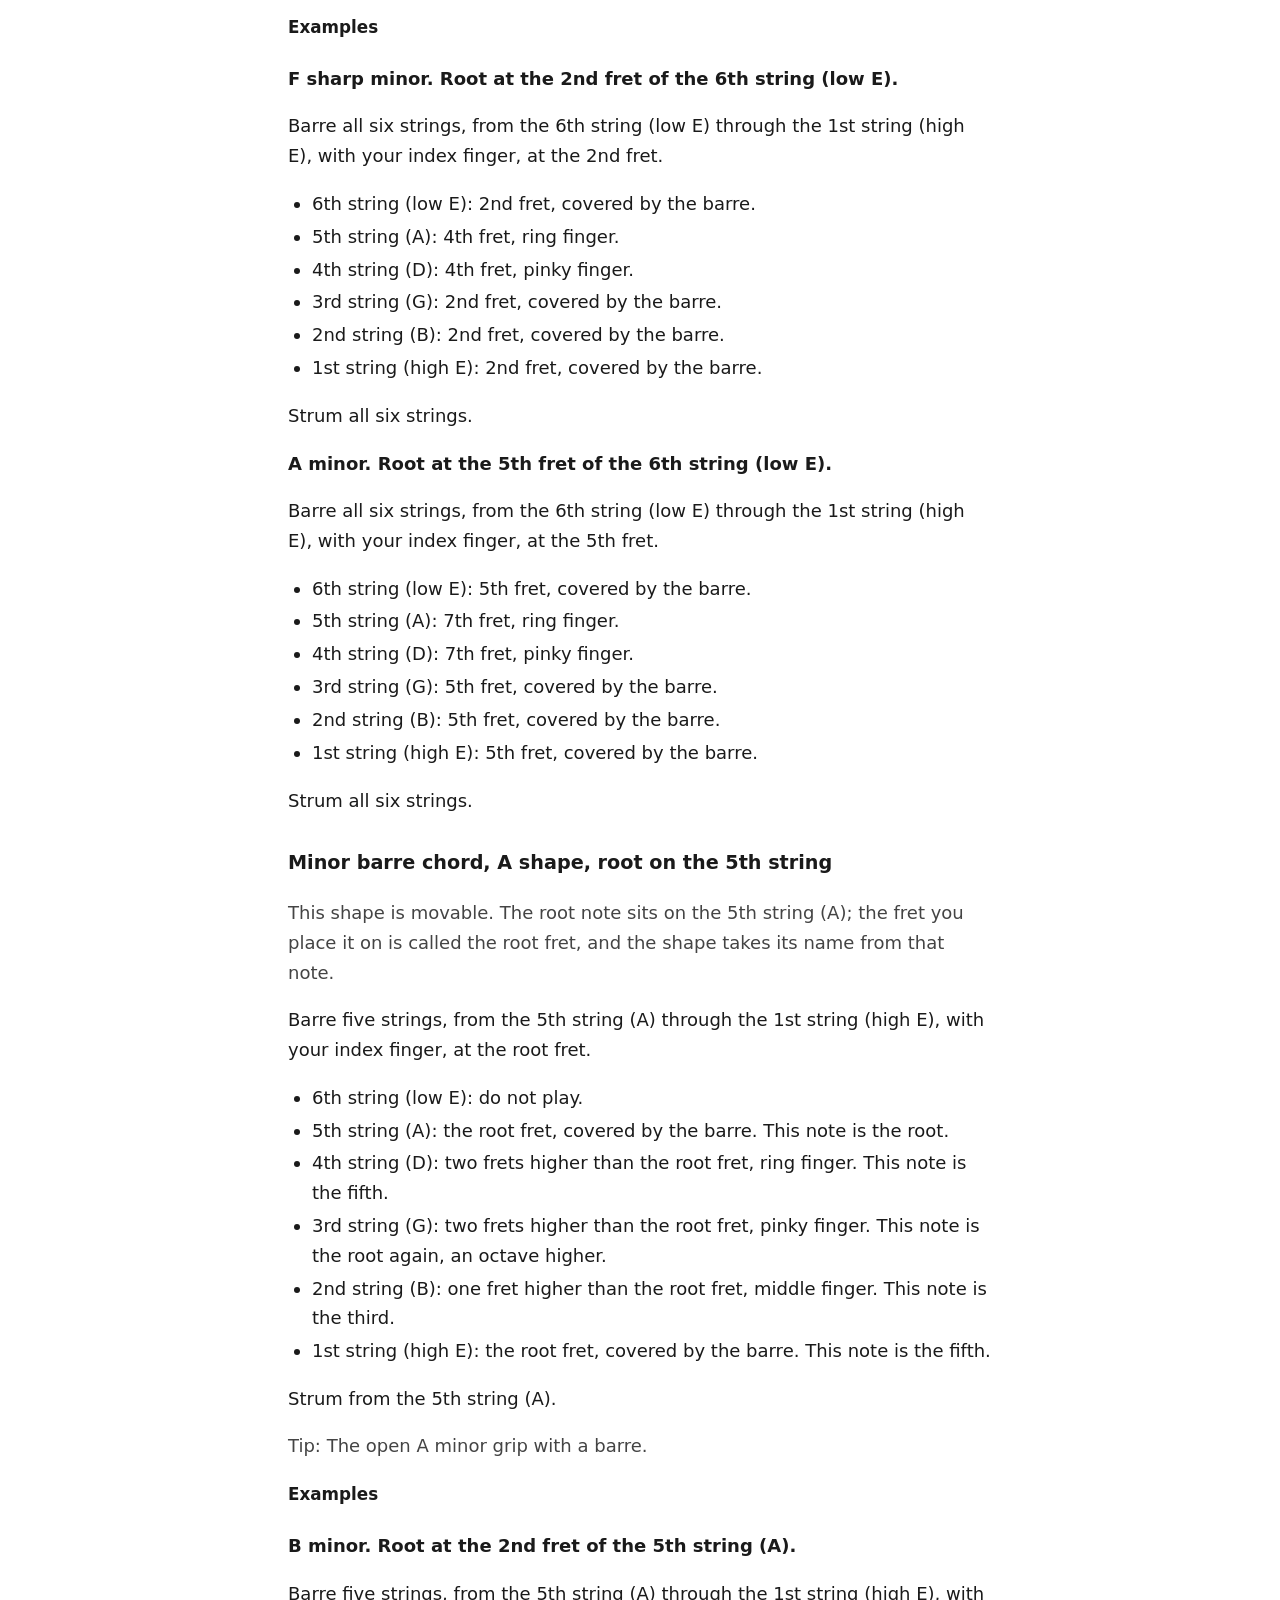
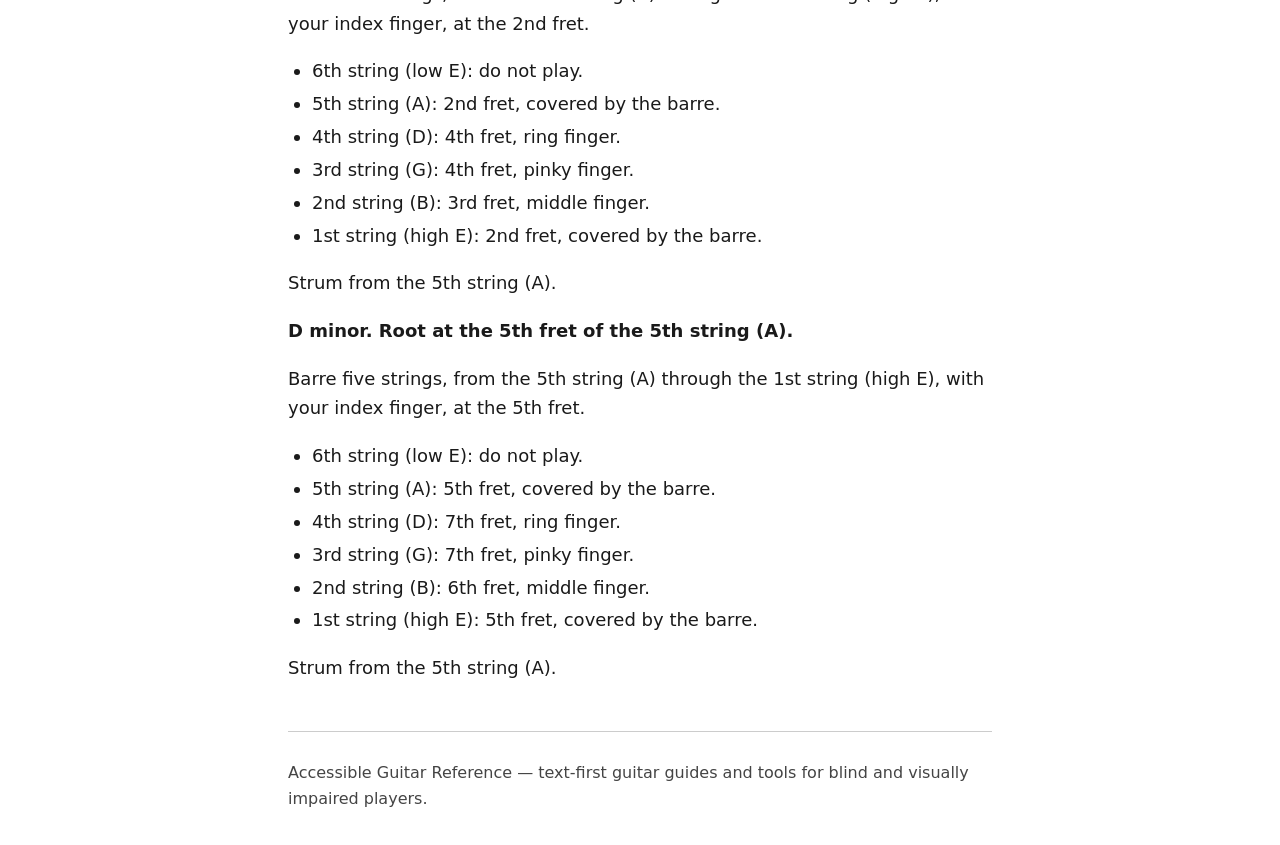
==== commit 4722574a: "Restructure the tuner page and rename around guides and tools The tuner controls now sit directly af" ====
--- a/barre-chords.html
+++ b/barre-chords.html
@@ -14,7 +14,7 @@
     <h2 id="site-menu-heading">Site menu</h2>
     <ul>
       <li><a href="index.html">Home</a></li>
-      <li><a href="conventions.html">How to read this guide</a></li>
+      <li><a href="conventions.html">How to read this site</a></li>
       <li><a href="fretboard.html">Fretboard</a></li>
       <li><a href="open-chords.html">Open chords</a></li>
       <li><a href="power-chords.html">Power chords</a></li>
@@ -30,7 +30,7 @@
   <h1>Barre chords</h1>
   <p>A barre chord uses one finger, almost always the index, to press several strings at the same fret, like a movable nut. Barre the right fret with the right grip, and the familiar open chords travel anywhere on the neck: the four shapes on this page give you every major and every minor chord in any key.</p>
   <p>Barres take hand strength that builds over weeks, not days, so buzzing strings are normal at first. Press with the bony edge of the index finger rather than its soft flat pad, keep the barre close behind the fret wire, and let your thumb rest on the back of the neck roughly opposite the barre.</p>
-  <p>Every shape here is movable and follows the root fret system explained in <a href="conventions.html">How to read this guide</a>. Each shape is a level 3 heading with worked examples underneath.</p>
+  <p>Every shape here is movable and follows the root fret system explained in <a href="conventions.html">How to read this site</a>. Each shape is a level 3 heading with worked examples underneath.</p>
   <noscript><p>This page builds its chord descriptions with JavaScript. Please allow JavaScript for this site; it loads no external code.</p></noscript>
   <nav class="toc" aria-labelledby="toc-heading">
     <h2 id="toc-heading">Shapes on this page</h2>
@@ -39,7 +39,7 @@
   <div id="content"></div>
 </main>
 <footer>
-  <p>Accessible Guitar Reference — text-first guitar guides for blind and visually impaired players.</p>
+  <p>Accessible Guitar Reference — text-first guitar guides and tools for blind and visually impaired players.</p>
 </footer>
 <!-- Classic scripts on purpose (the site works when opened straight from disk).
      Order matters: data, then settings, then renderer, then page glue. -->
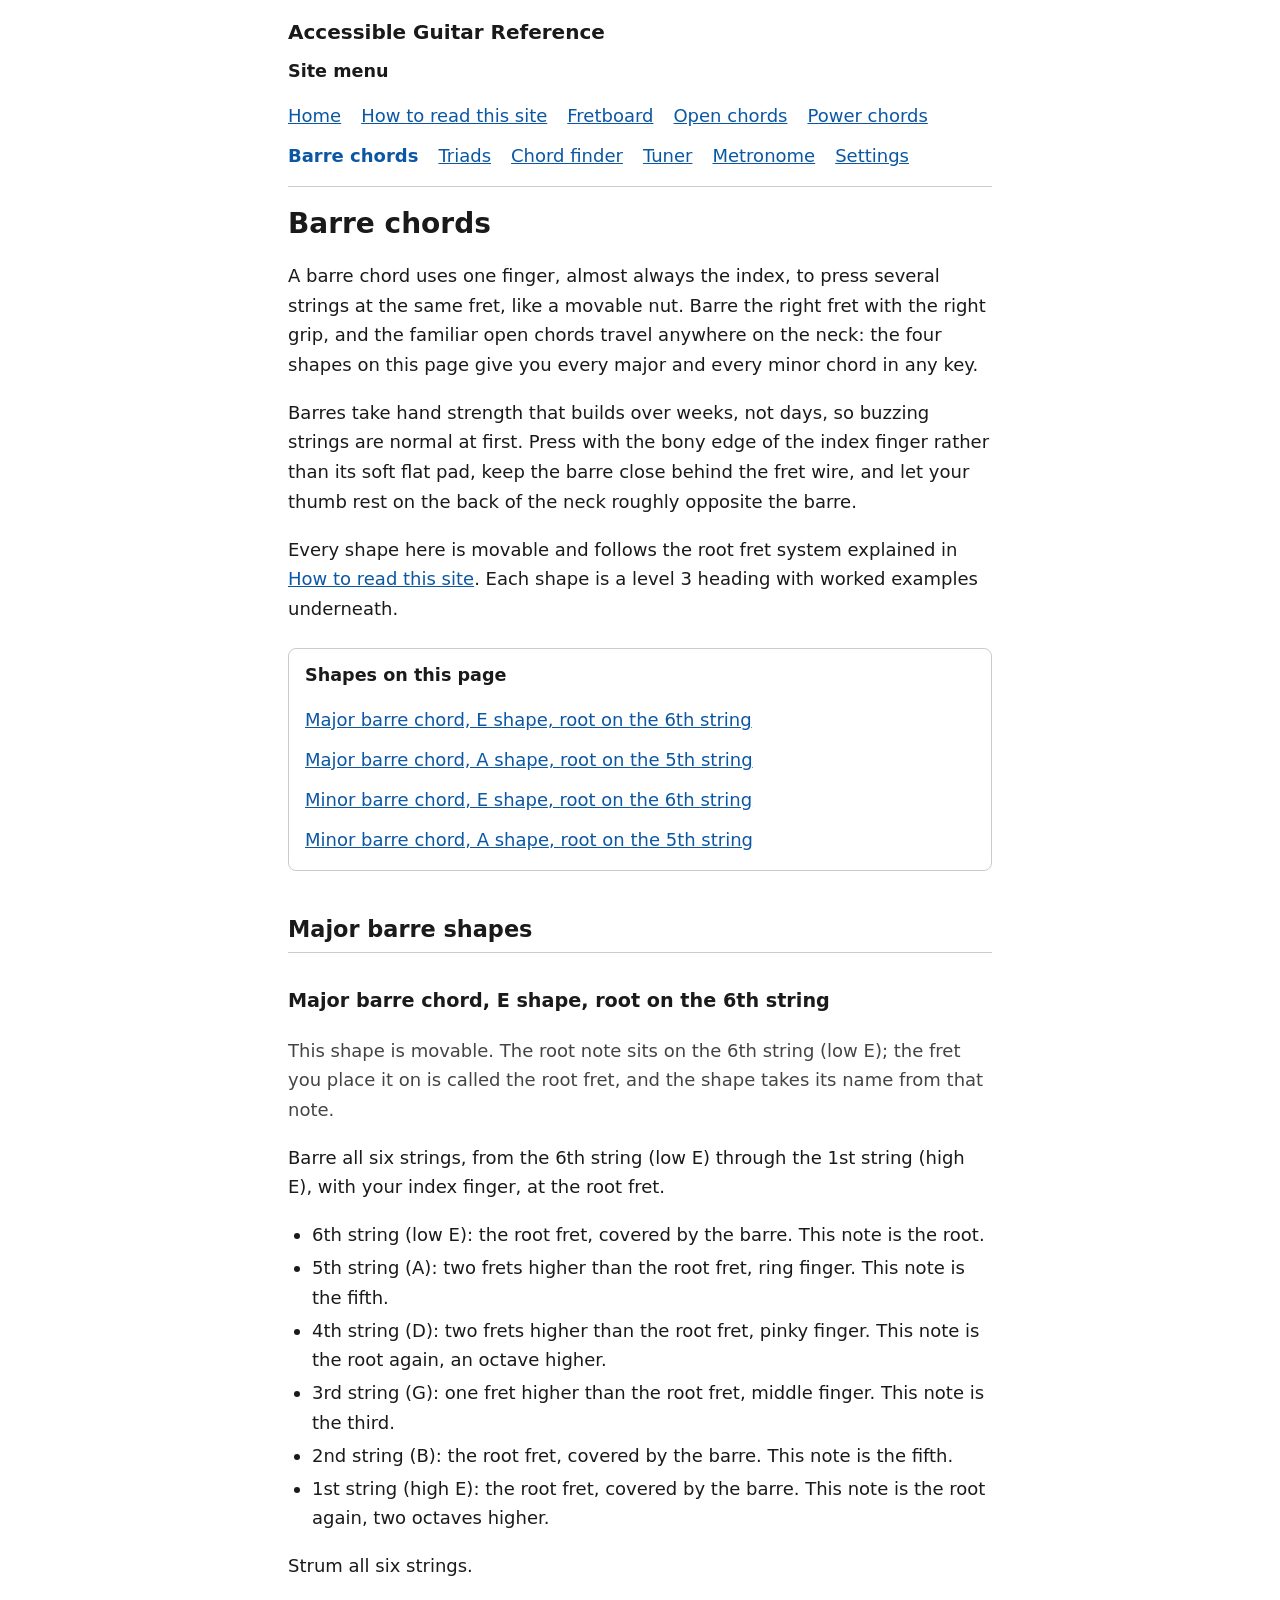
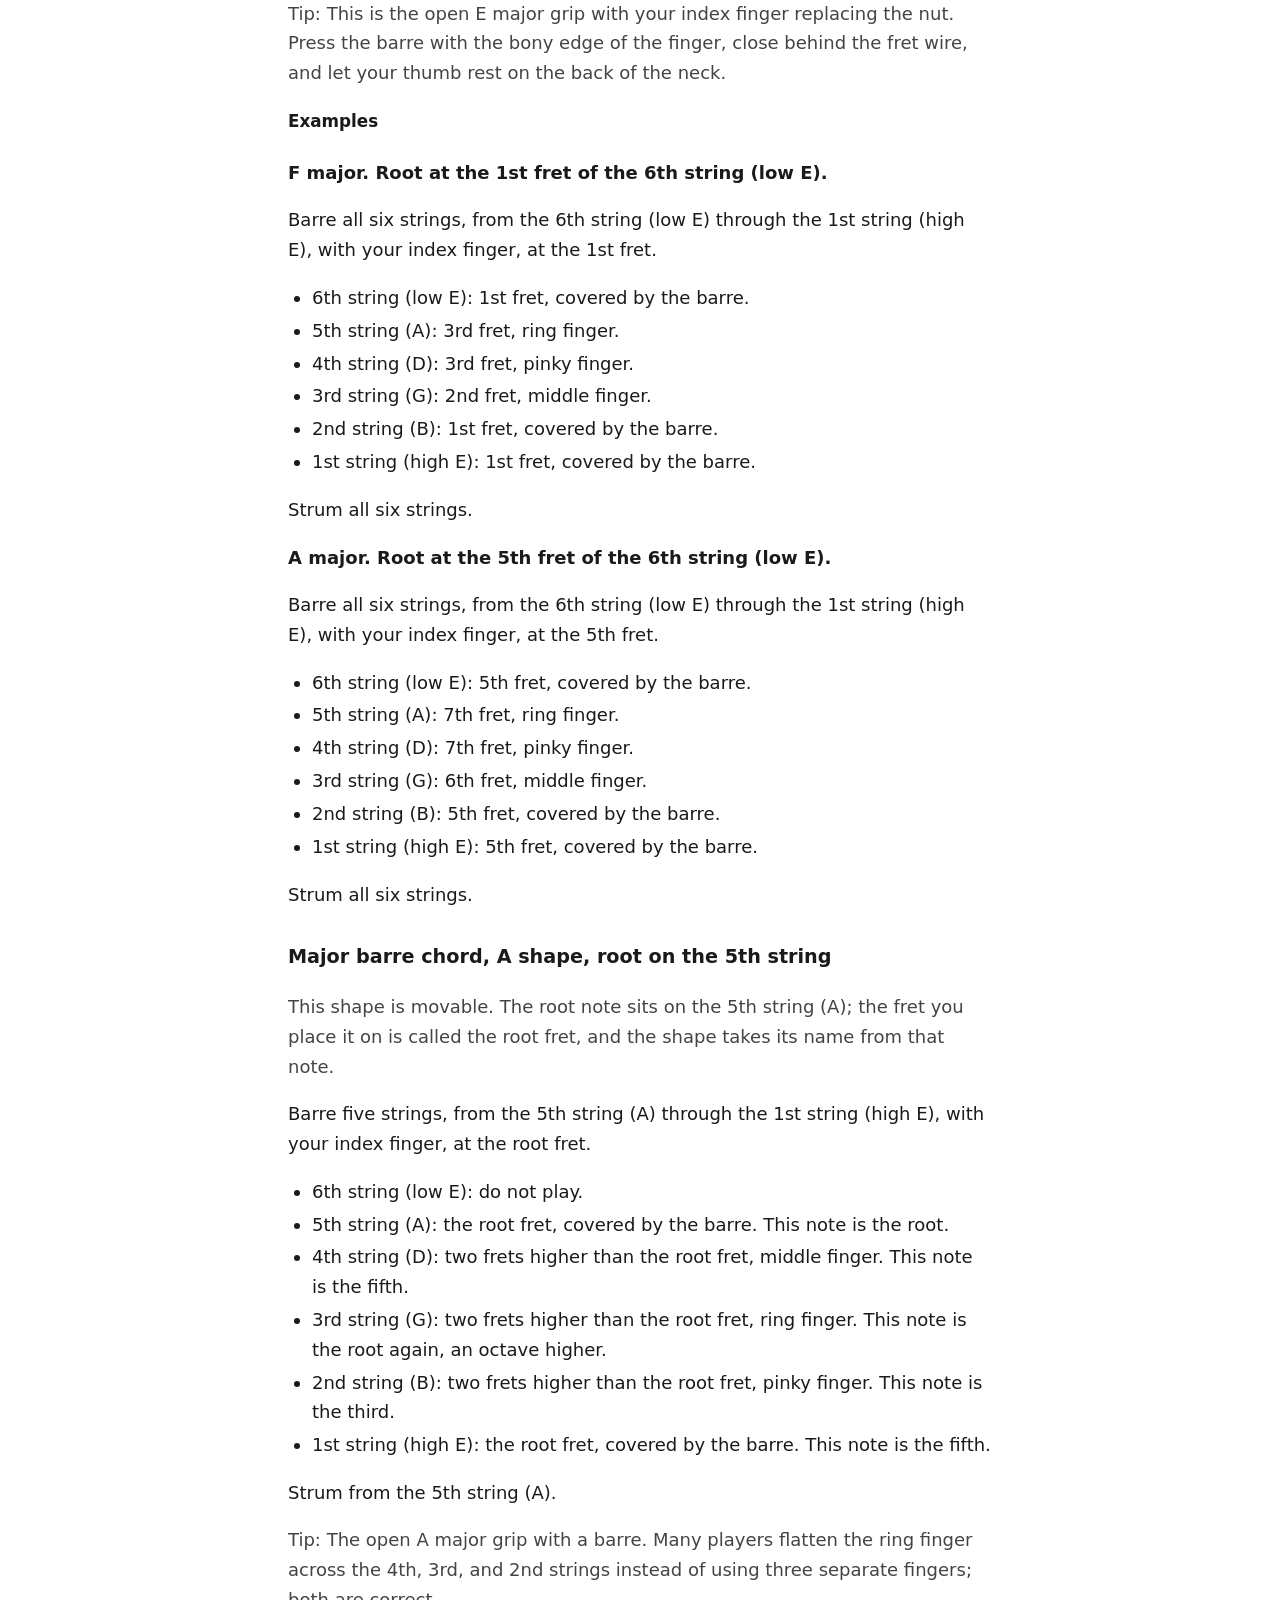
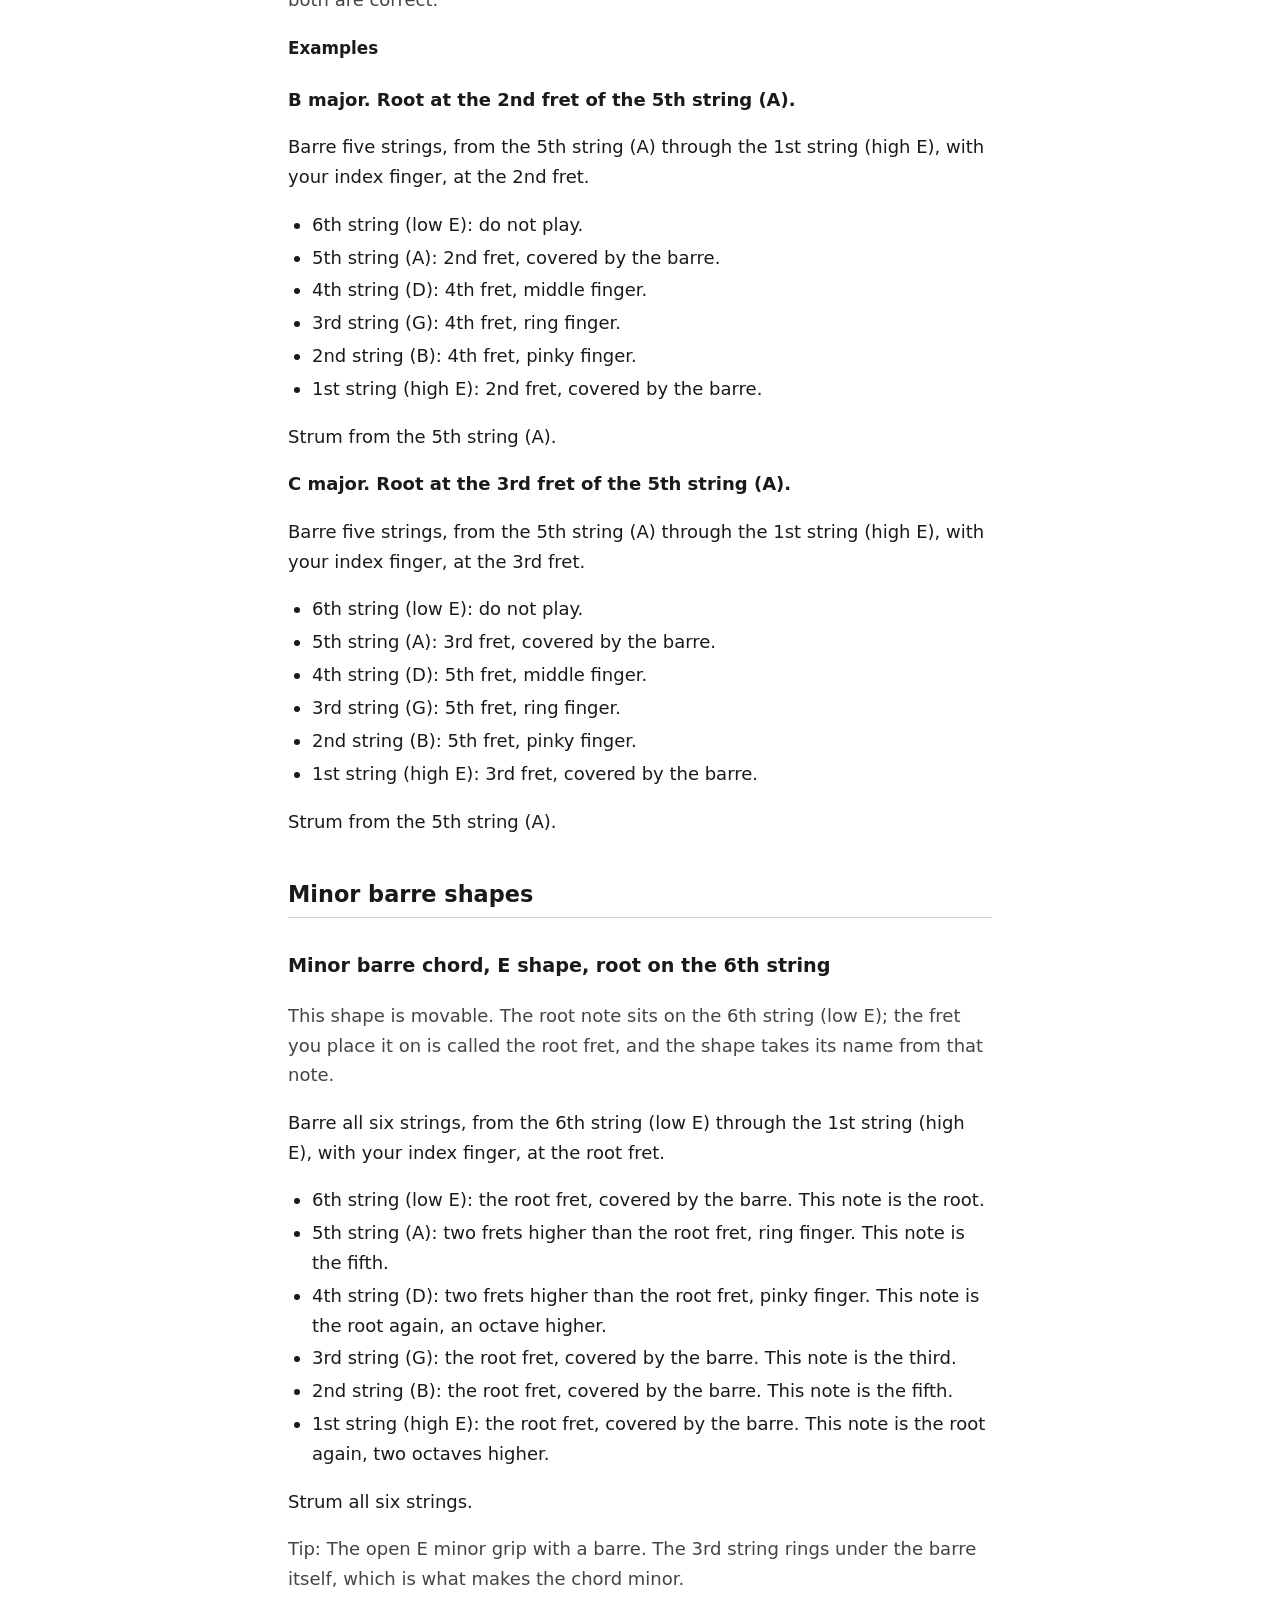
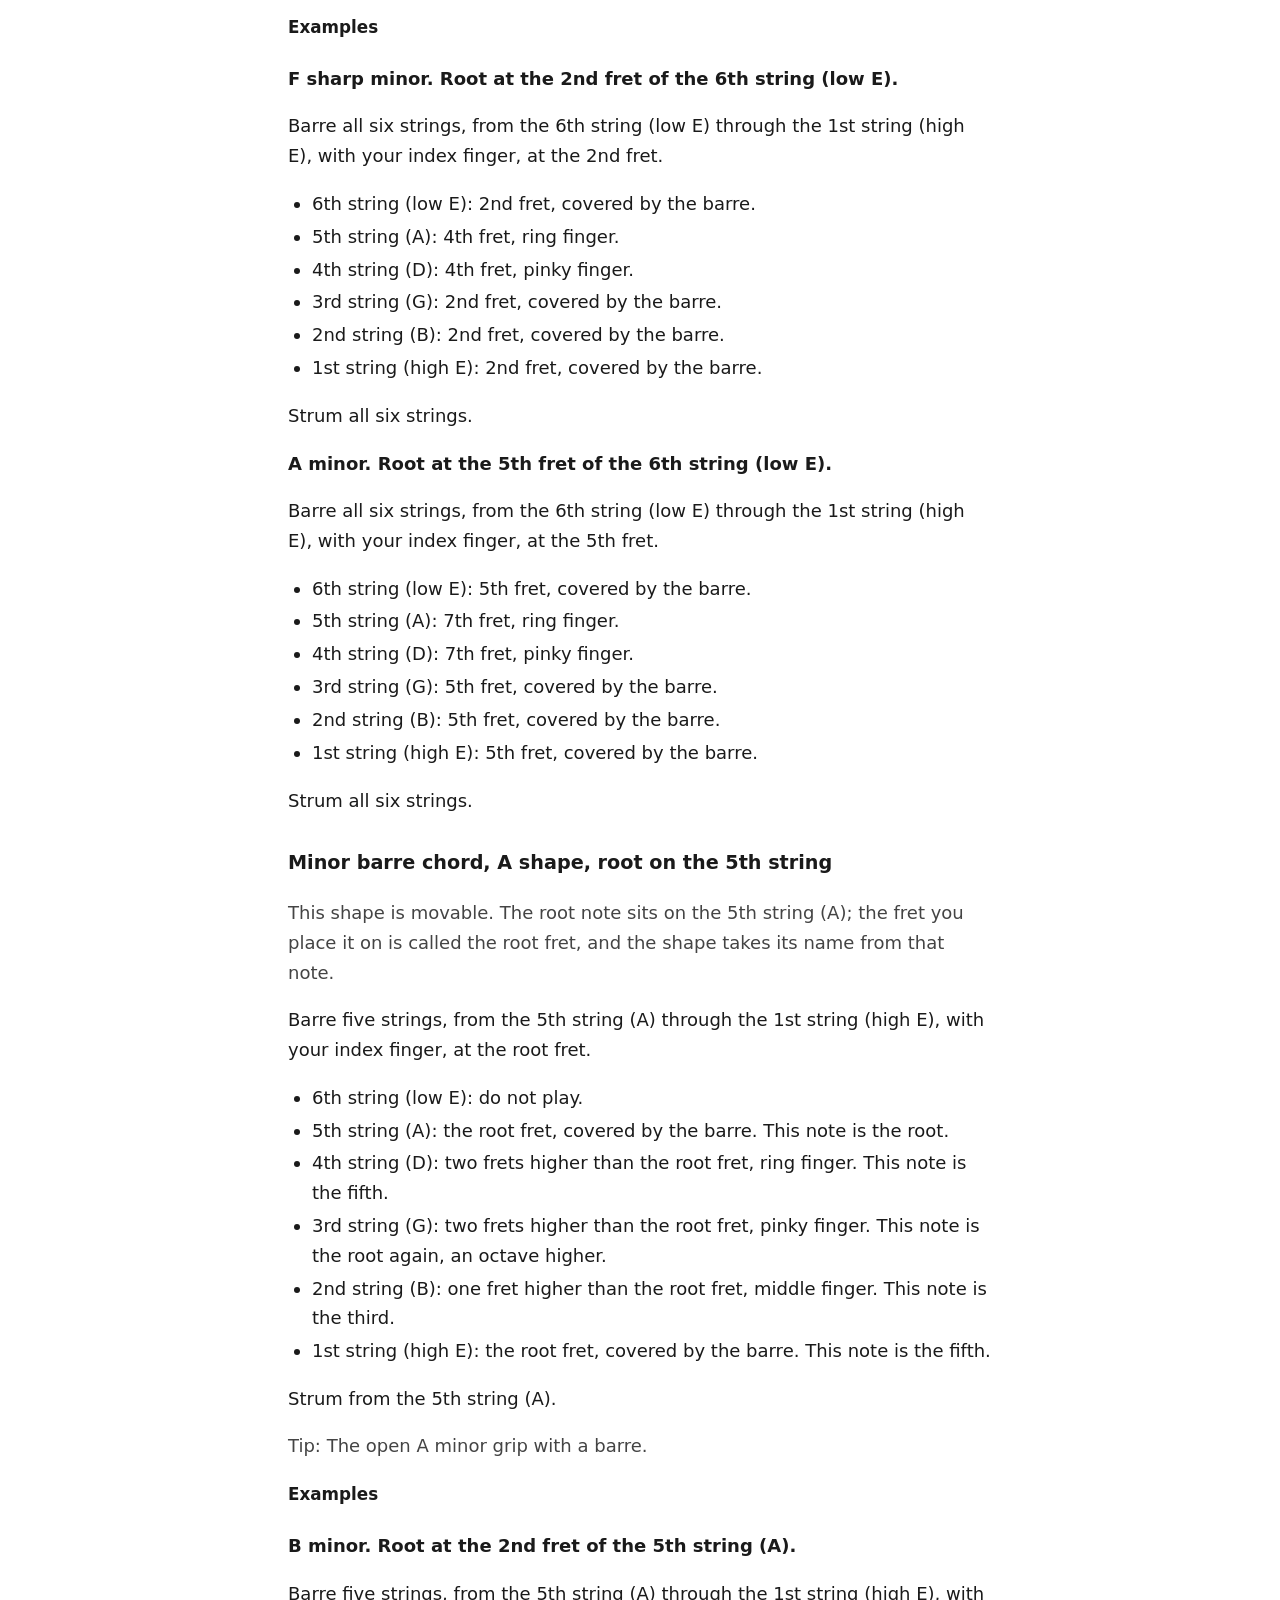
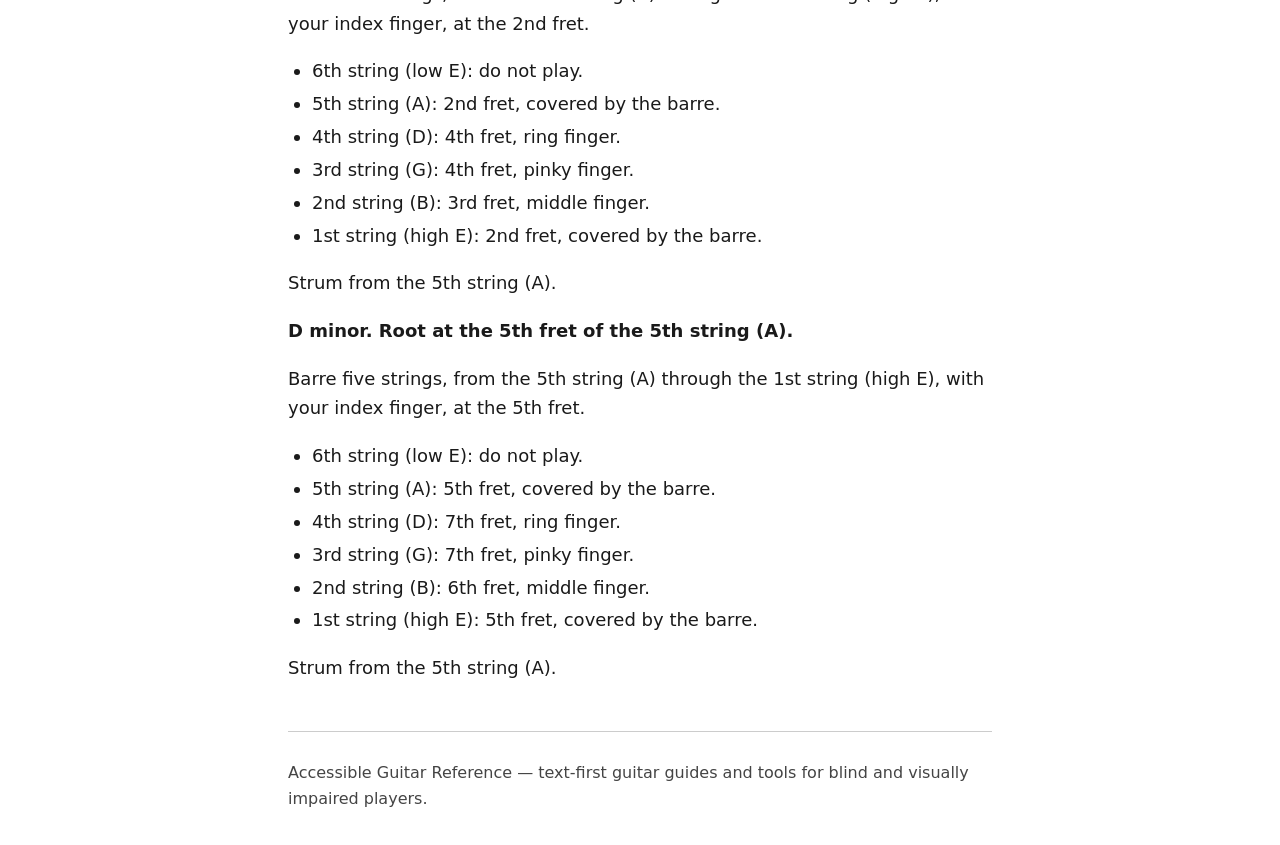
==== commit 244a1a4a: "Add a metronome page with tap tempo and a speed trainer metronome.html plays synthesized clicks at 3" ====
--- a/barre-chords.html
+++ b/barre-chords.html
@@ -22,6 +22,7 @@
       <li><a href="triads.html">Triads</a></li>
       <li><a href="chord-finder.html">Chord finder</a></li>
       <li><a href="tuner.html">Tuner</a></li>
+      <li><a href="metronome.html">Metronome</a></li>
       <li><a href="settings.html">Settings</a></li>
     </ul>
   </nav>
--- a/css/site.css
+++ b/css/site.css
@@ -213,3 +213,38 @@
   color: var(--muted);
   font-size: 1rem;
 }
+
+input[type="number"] {
+  font: inherit;
+  padding: 0.3rem 0.5rem;
+  border-radius: 0.35rem;
+  width: 6.5rem;
+}
+
+input[type="range"] {
+  width: min(100%, 20rem);
+  vertical-align: middle;
+}
+
+input[type="checkbox"] {
+  width: 1.15rem;
+  height: 1.15rem;
+  margin-right: 0.5rem;
+}
+
+#metronome-form label {
+  font-weight: bold;
+  margin-right: 0.5rem;
+}
+
+/* The metronome beat counter is visual only (aria-hidden on the page). */
+.beat-indicator {
+  font-size: 1.5rem;
+  font-weight: bold;
+  min-height: 2.5rem;
+  margin: 0.5rem 0;
+}
+
+.beat-indicator.accent {
+  color: var(--accent);
+}
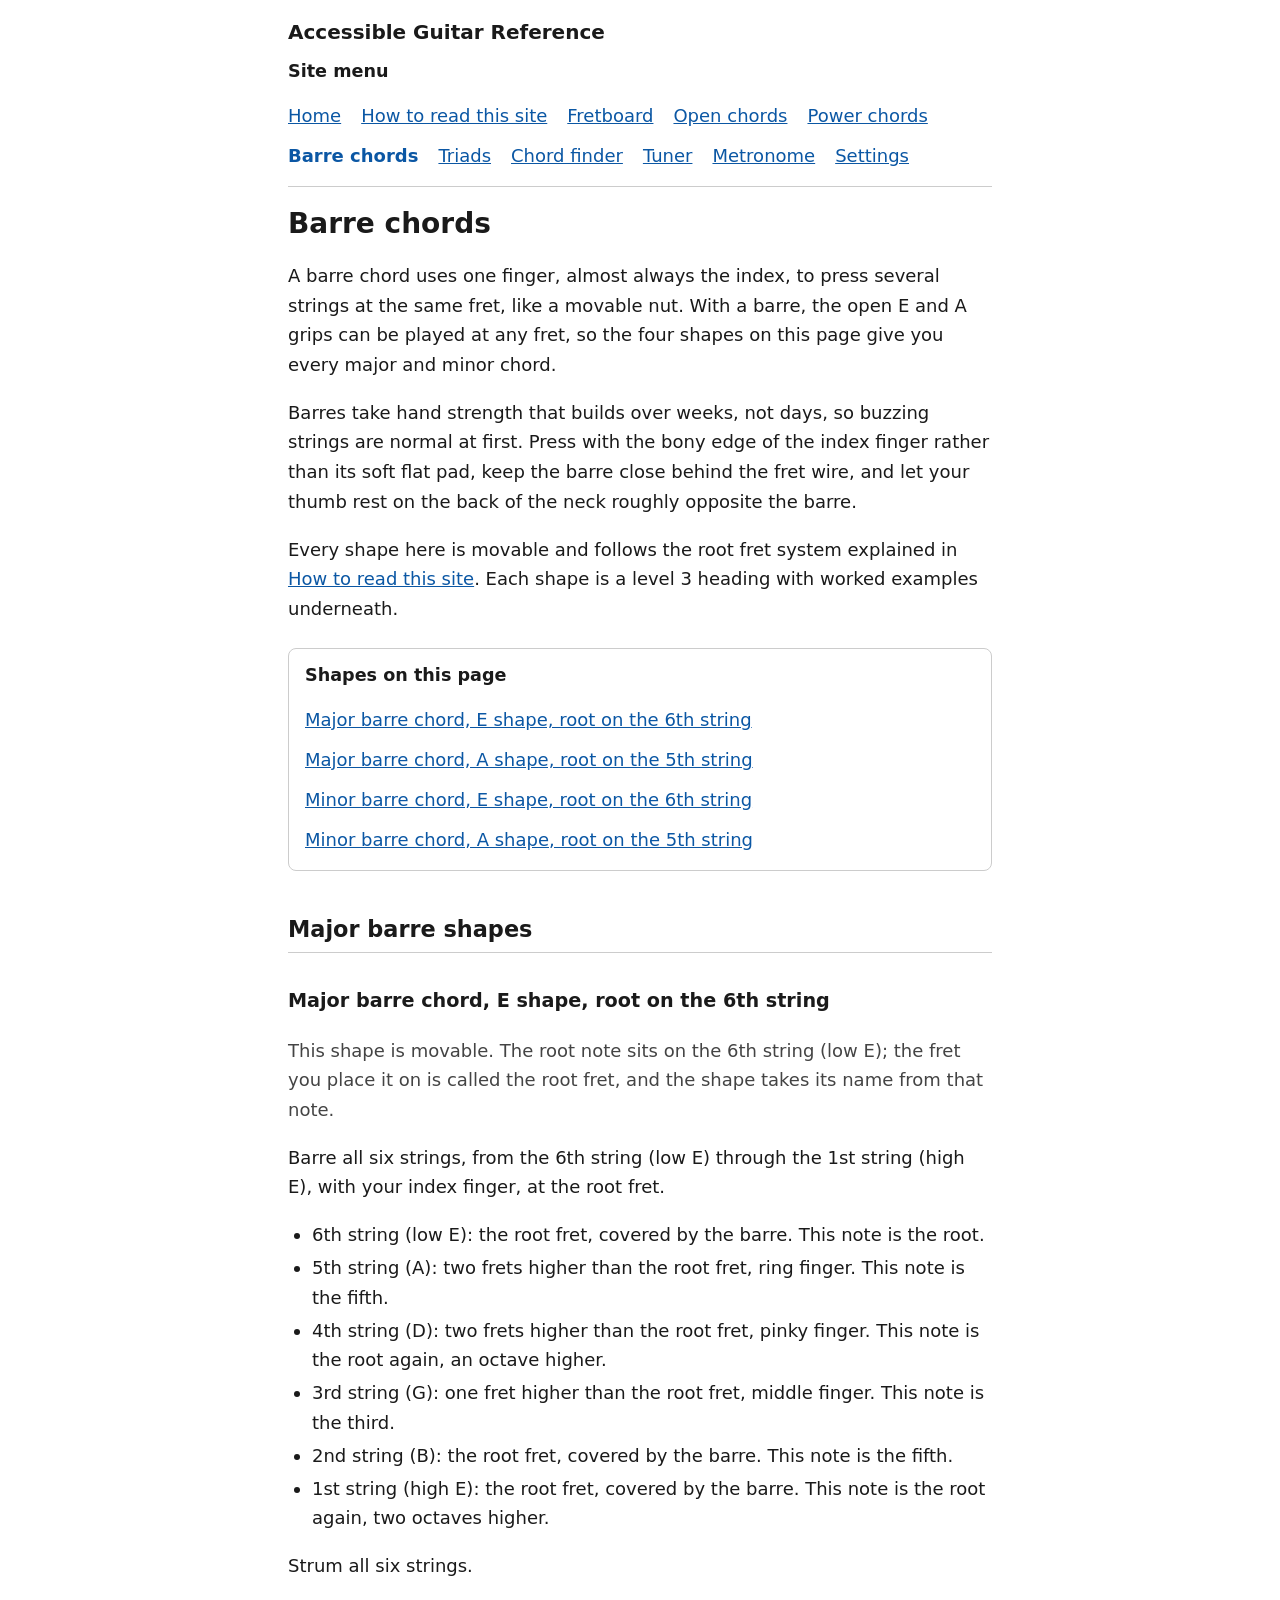
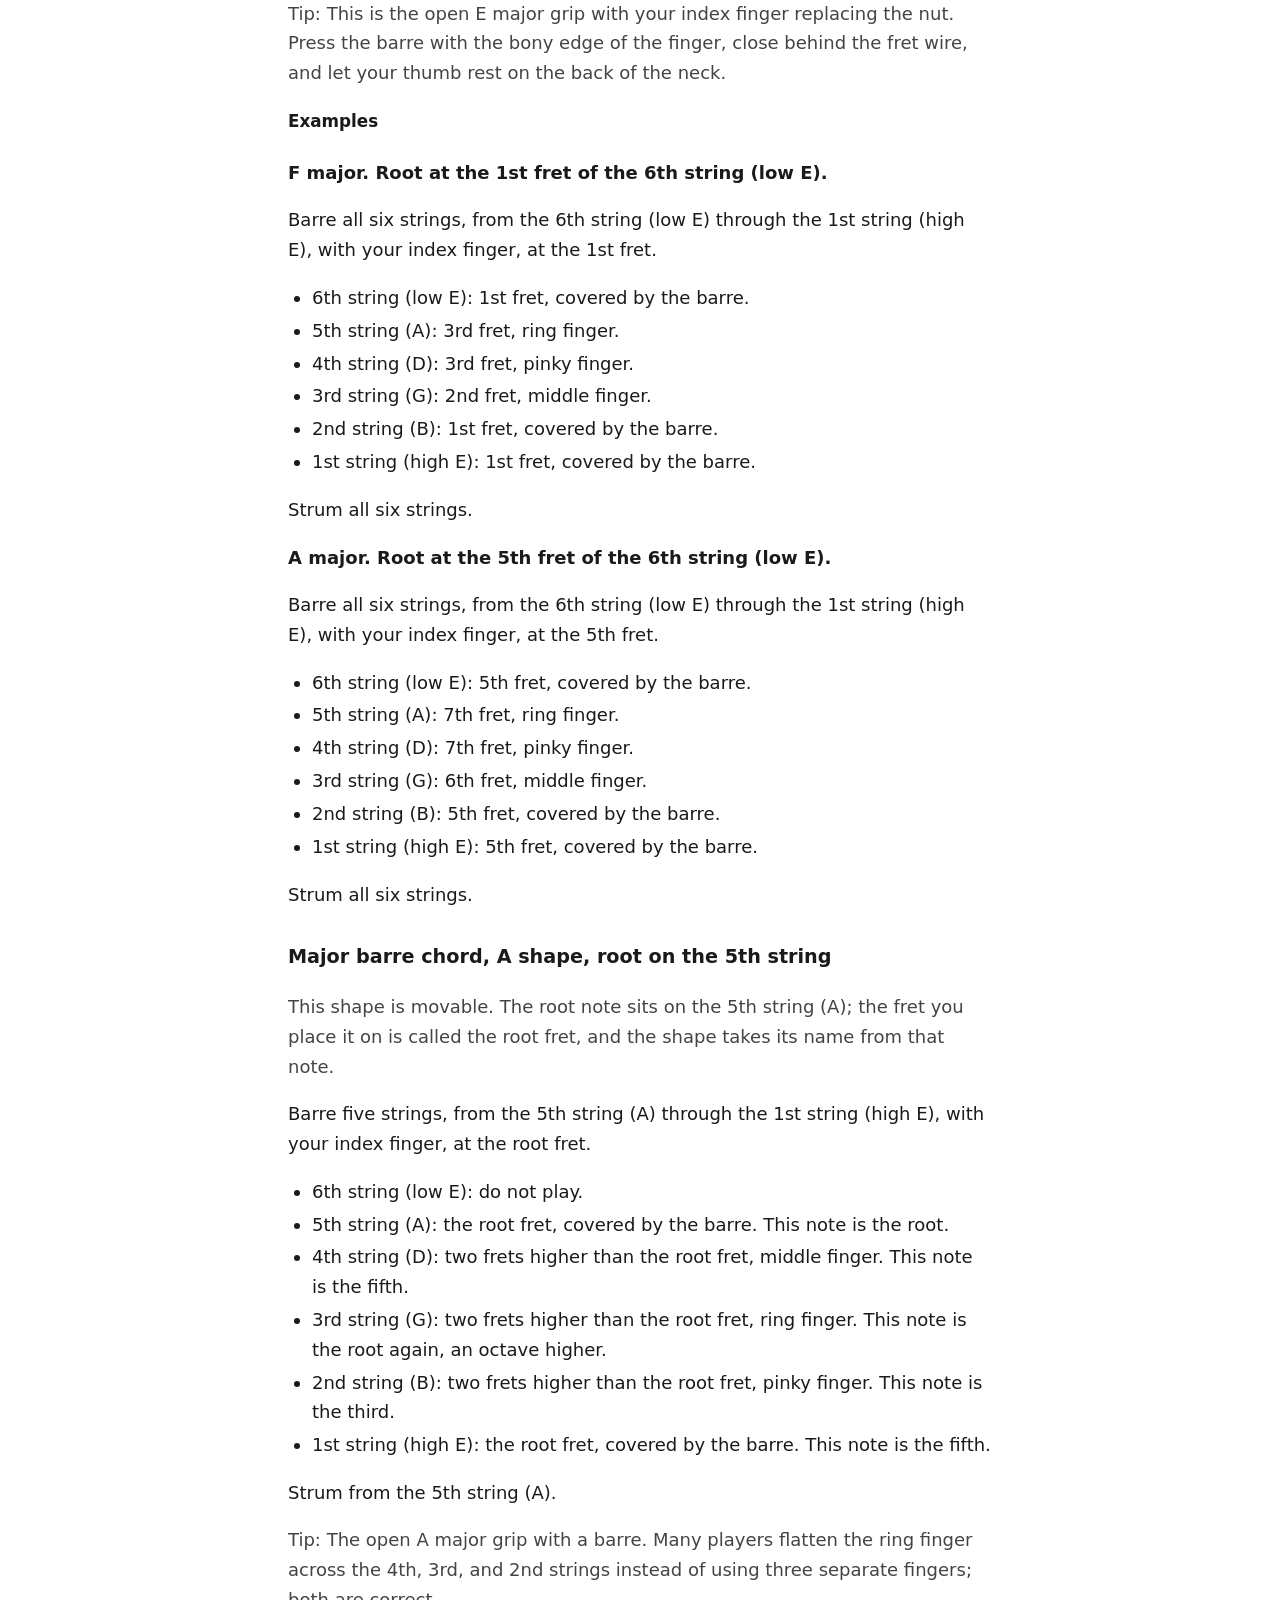
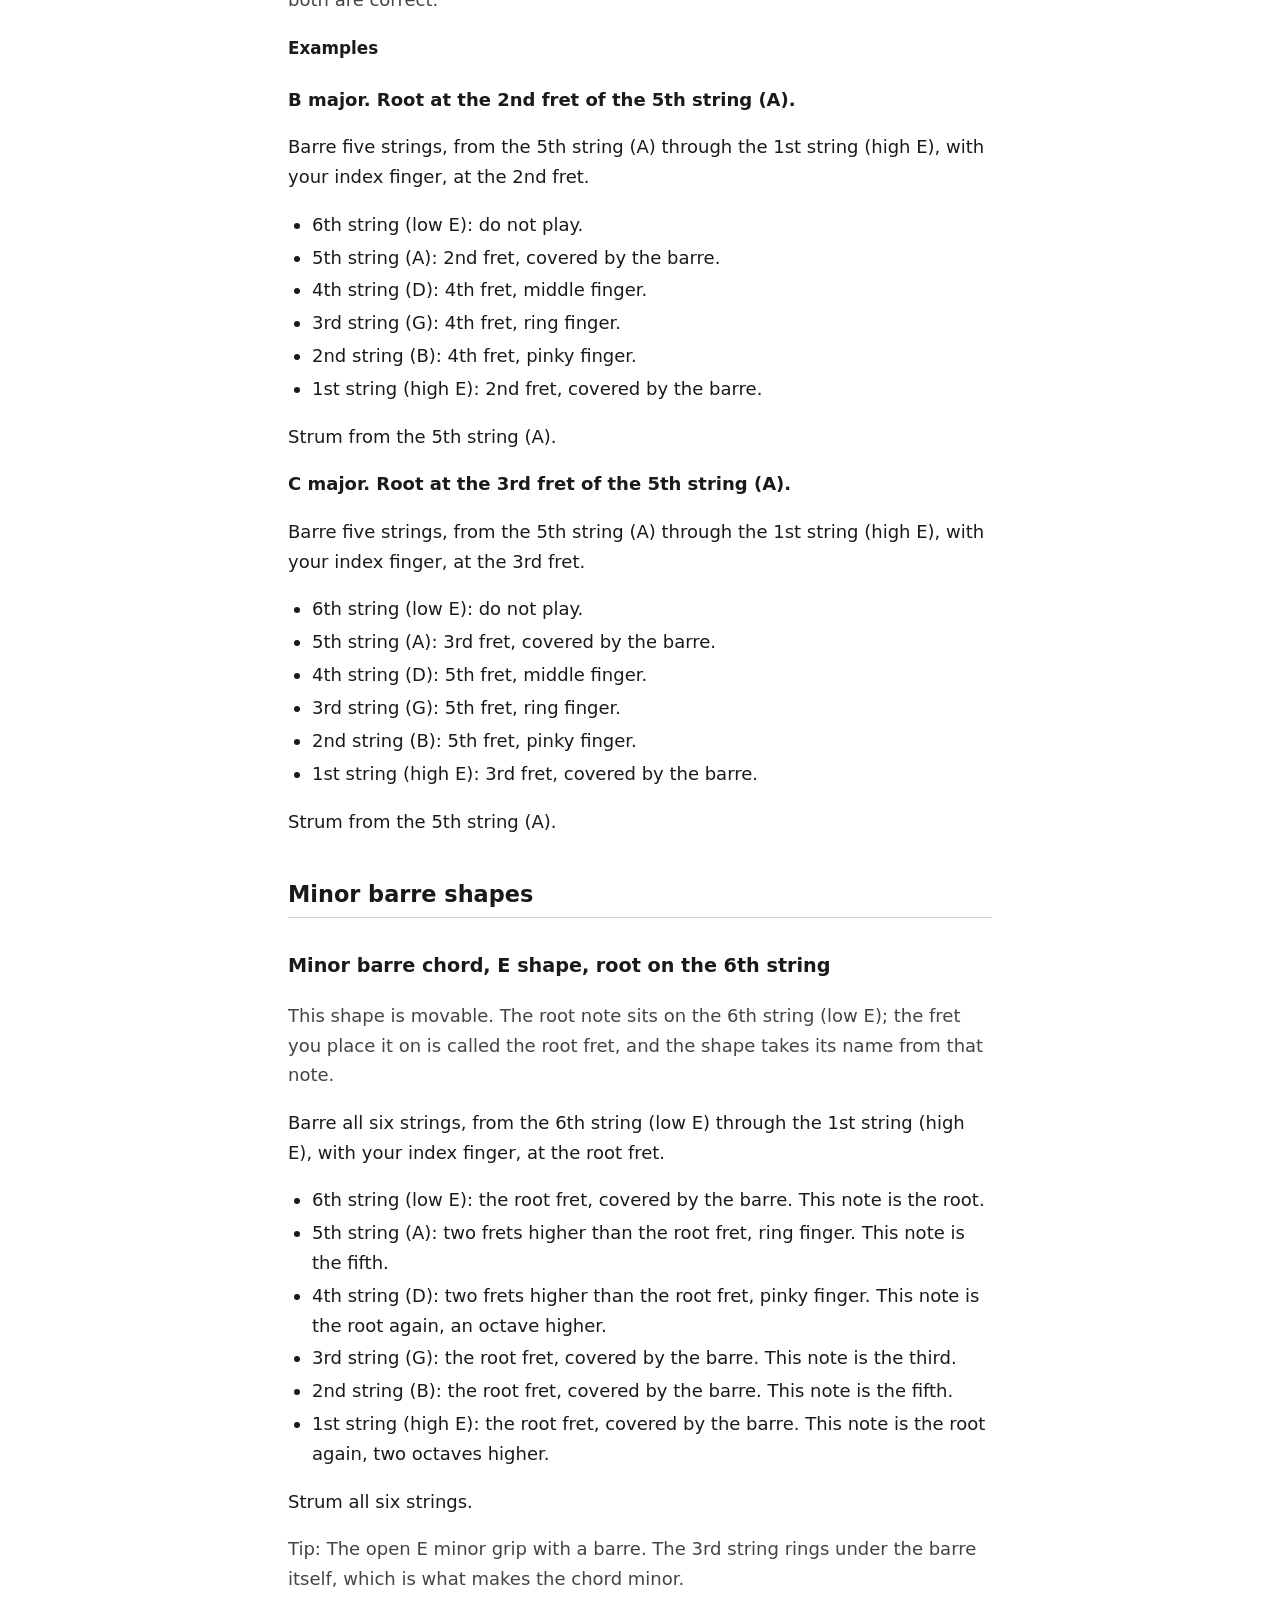
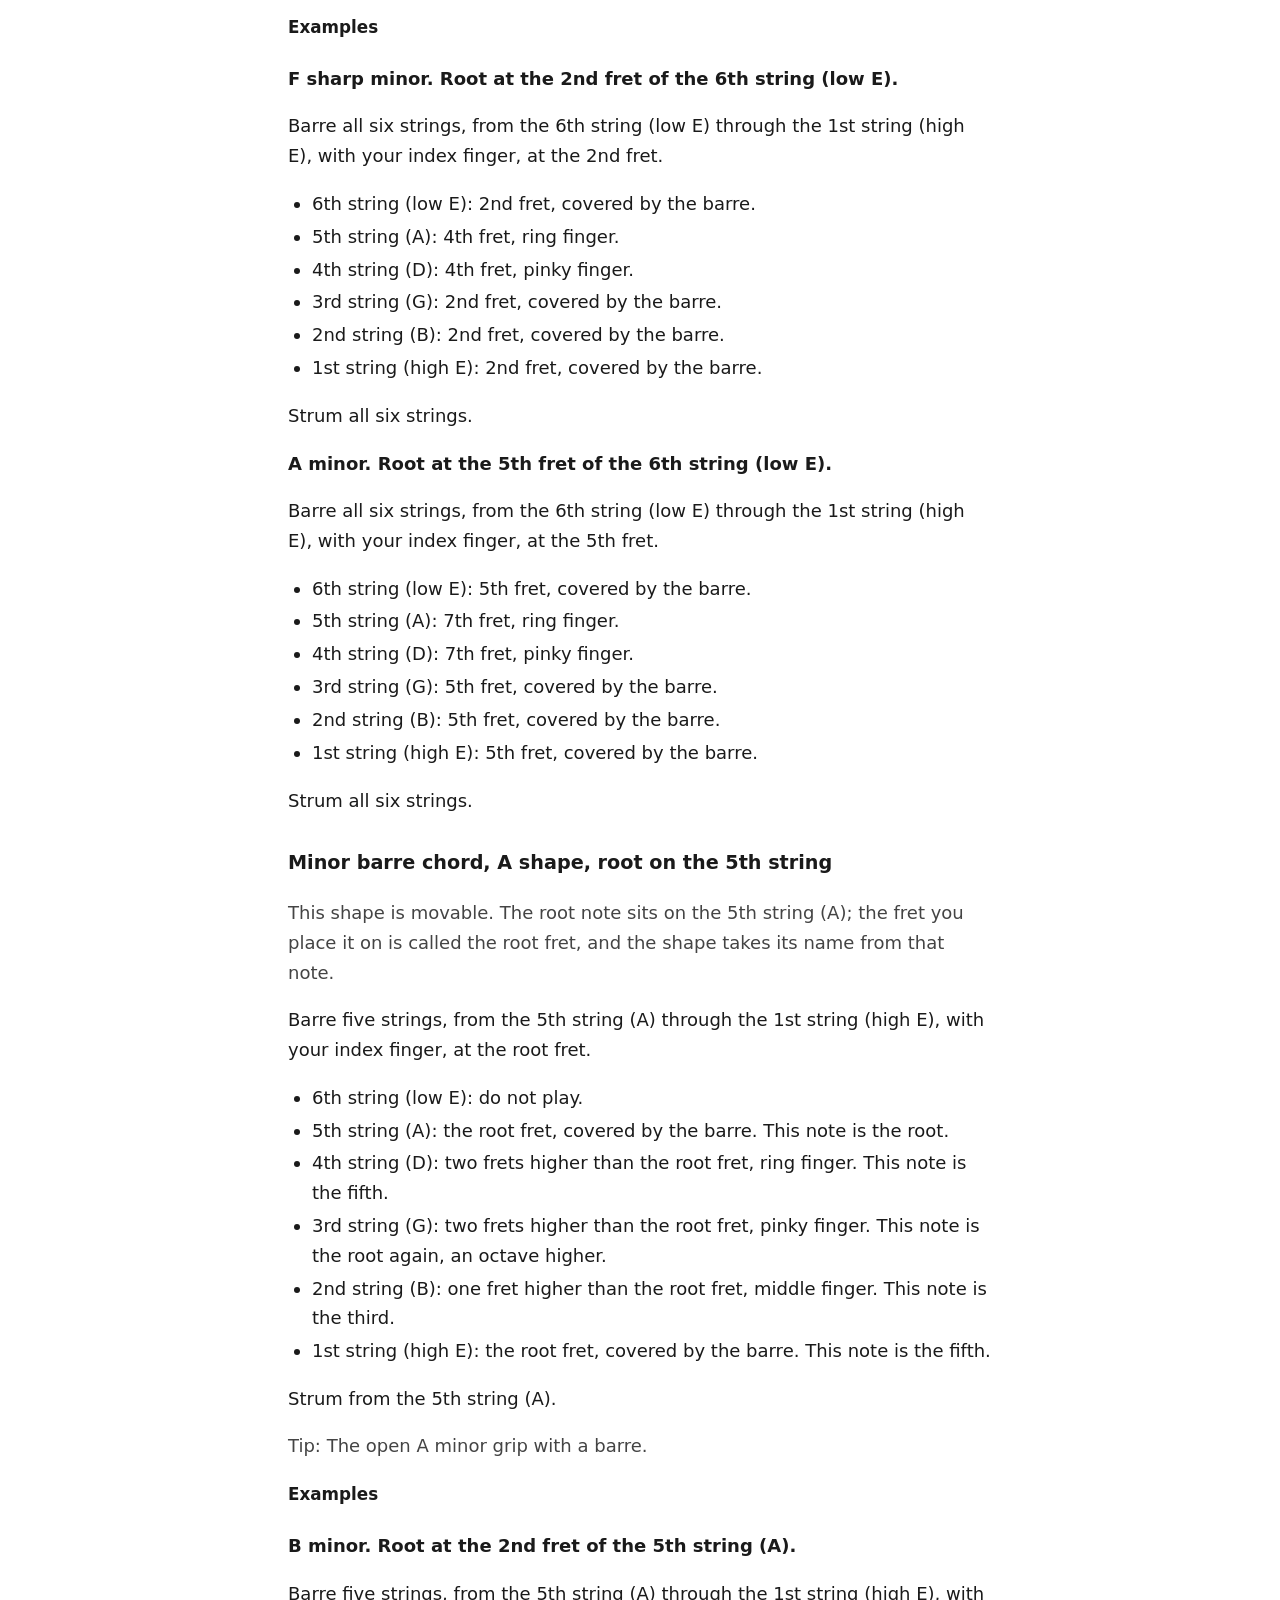
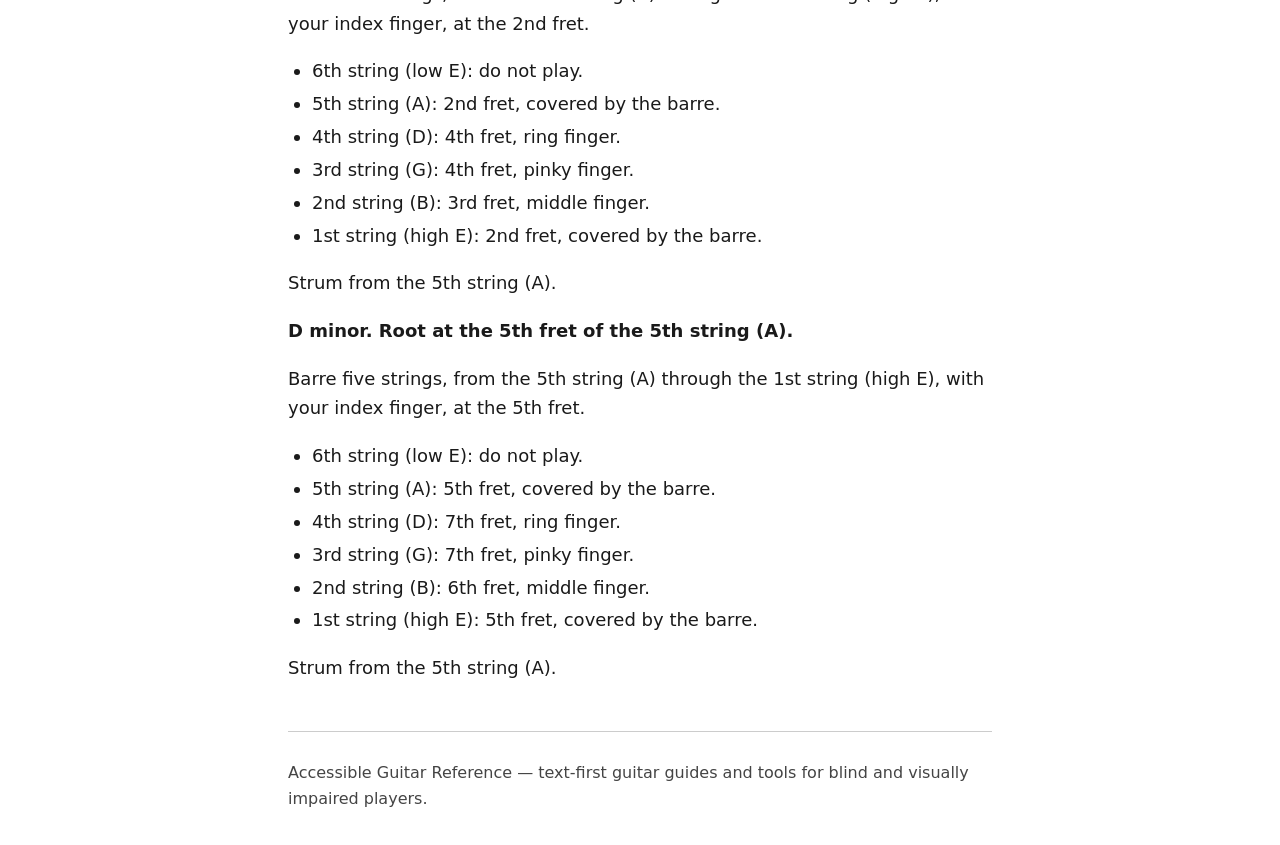
==== commit f116090f: "Plainer page prose, factual fixes, and a page text check Rewrites the hand-written text on all eleve" ====
--- a/barre-chords.html
+++ b/barre-chords.html
@@ -29,7 +29,7 @@
 </header>
 <main id="main">
   <h1>Barre chords</h1>
-  <p>A barre chord uses one finger, almost always the index, to press several strings at the same fret, like a movable nut. Barre the right fret with the right grip, and the familiar open chords travel anywhere on the neck: the four shapes on this page give you every major and every minor chord in any key.</p>
+  <p>A barre chord uses one finger, almost always the index, to press several strings at the same fret, like a movable nut. With a barre, the open E and A grips can be played at any fret, so the four shapes on this page give you every major and minor chord.</p>
   <p>Barres take hand strength that builds over weeks, not days, so buzzing strings are normal at first. Press with the bony edge of the index finger rather than its soft flat pad, keep the barre close behind the fret wire, and let your thumb rest on the back of the neck roughly opposite the barre.</p>
   <p>Every shape here is movable and follows the root fret system explained in <a href="conventions.html">How to read this site</a>. Each shape is a level 3 heading with worked examples underneath.</p>
   <noscript><p>This page builds its chord descriptions with JavaScript. Please allow JavaScript for this site; it loads no external code.</p></noscript>
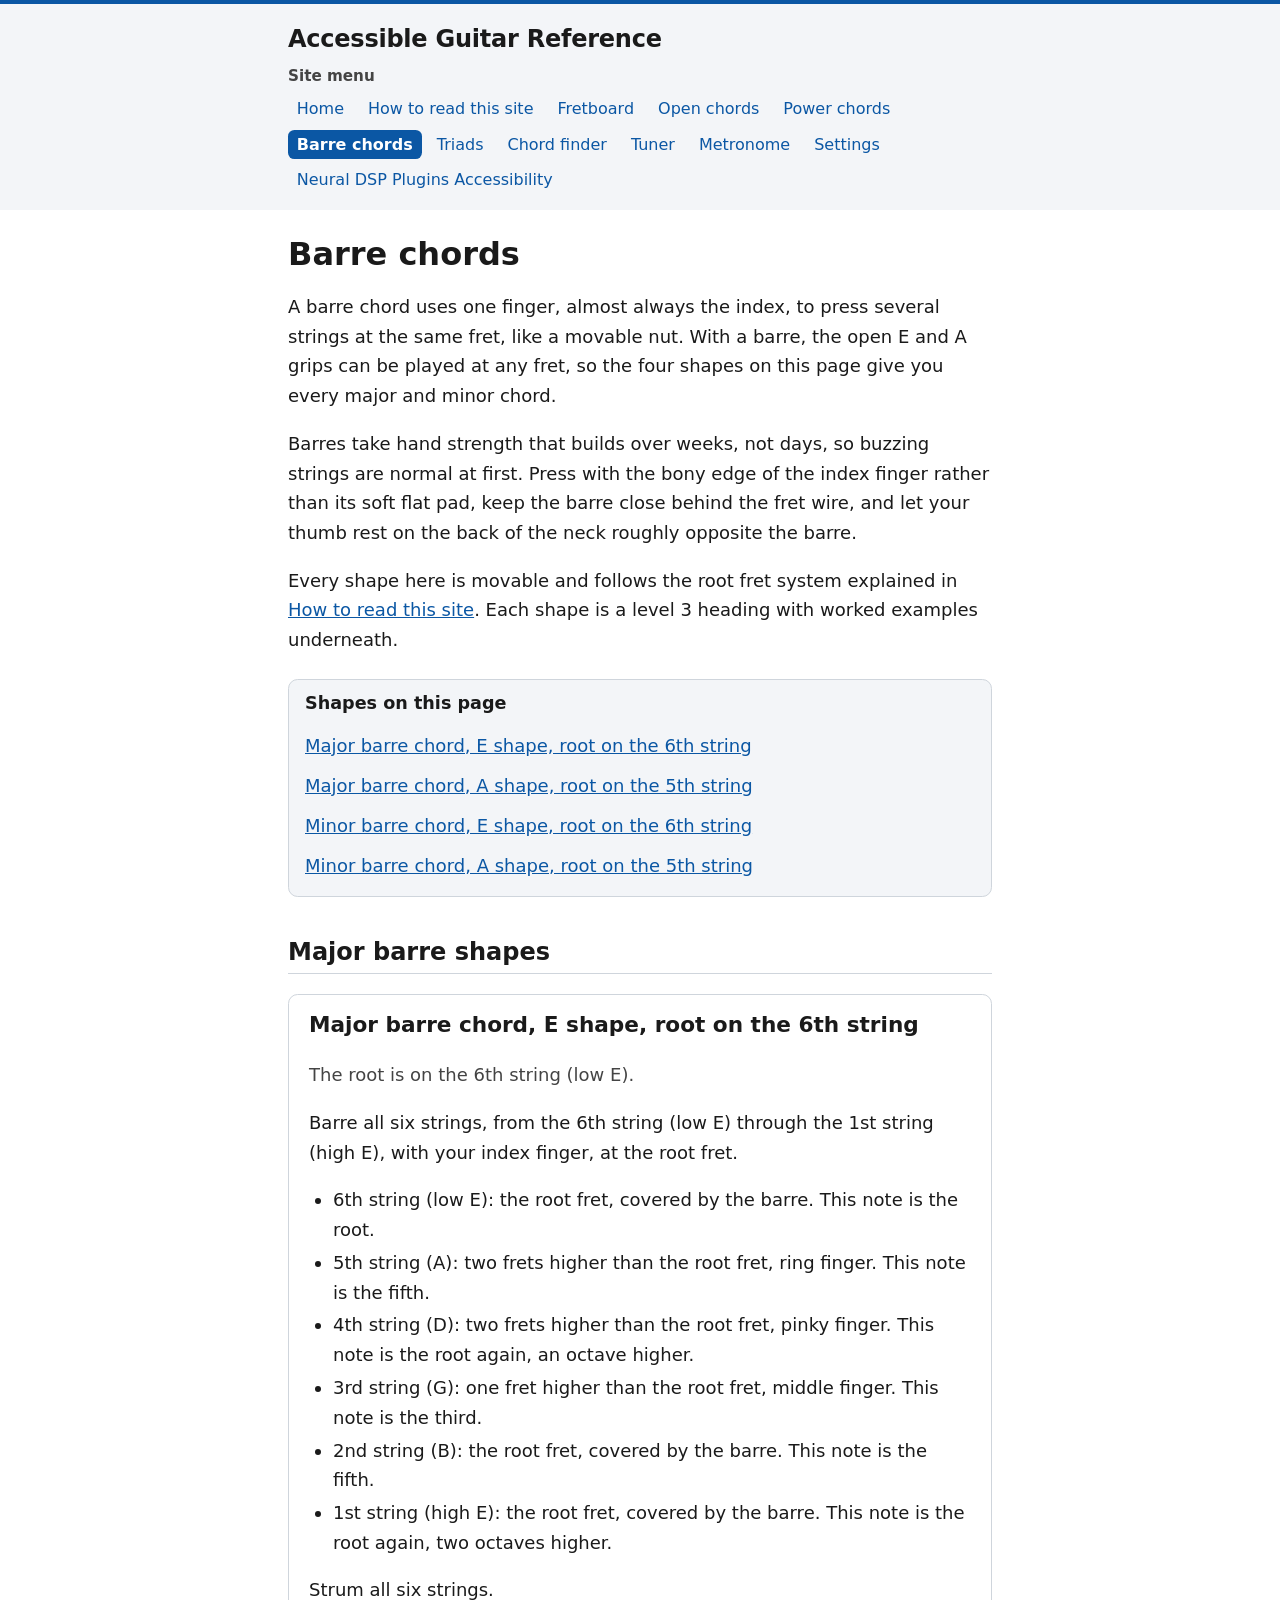
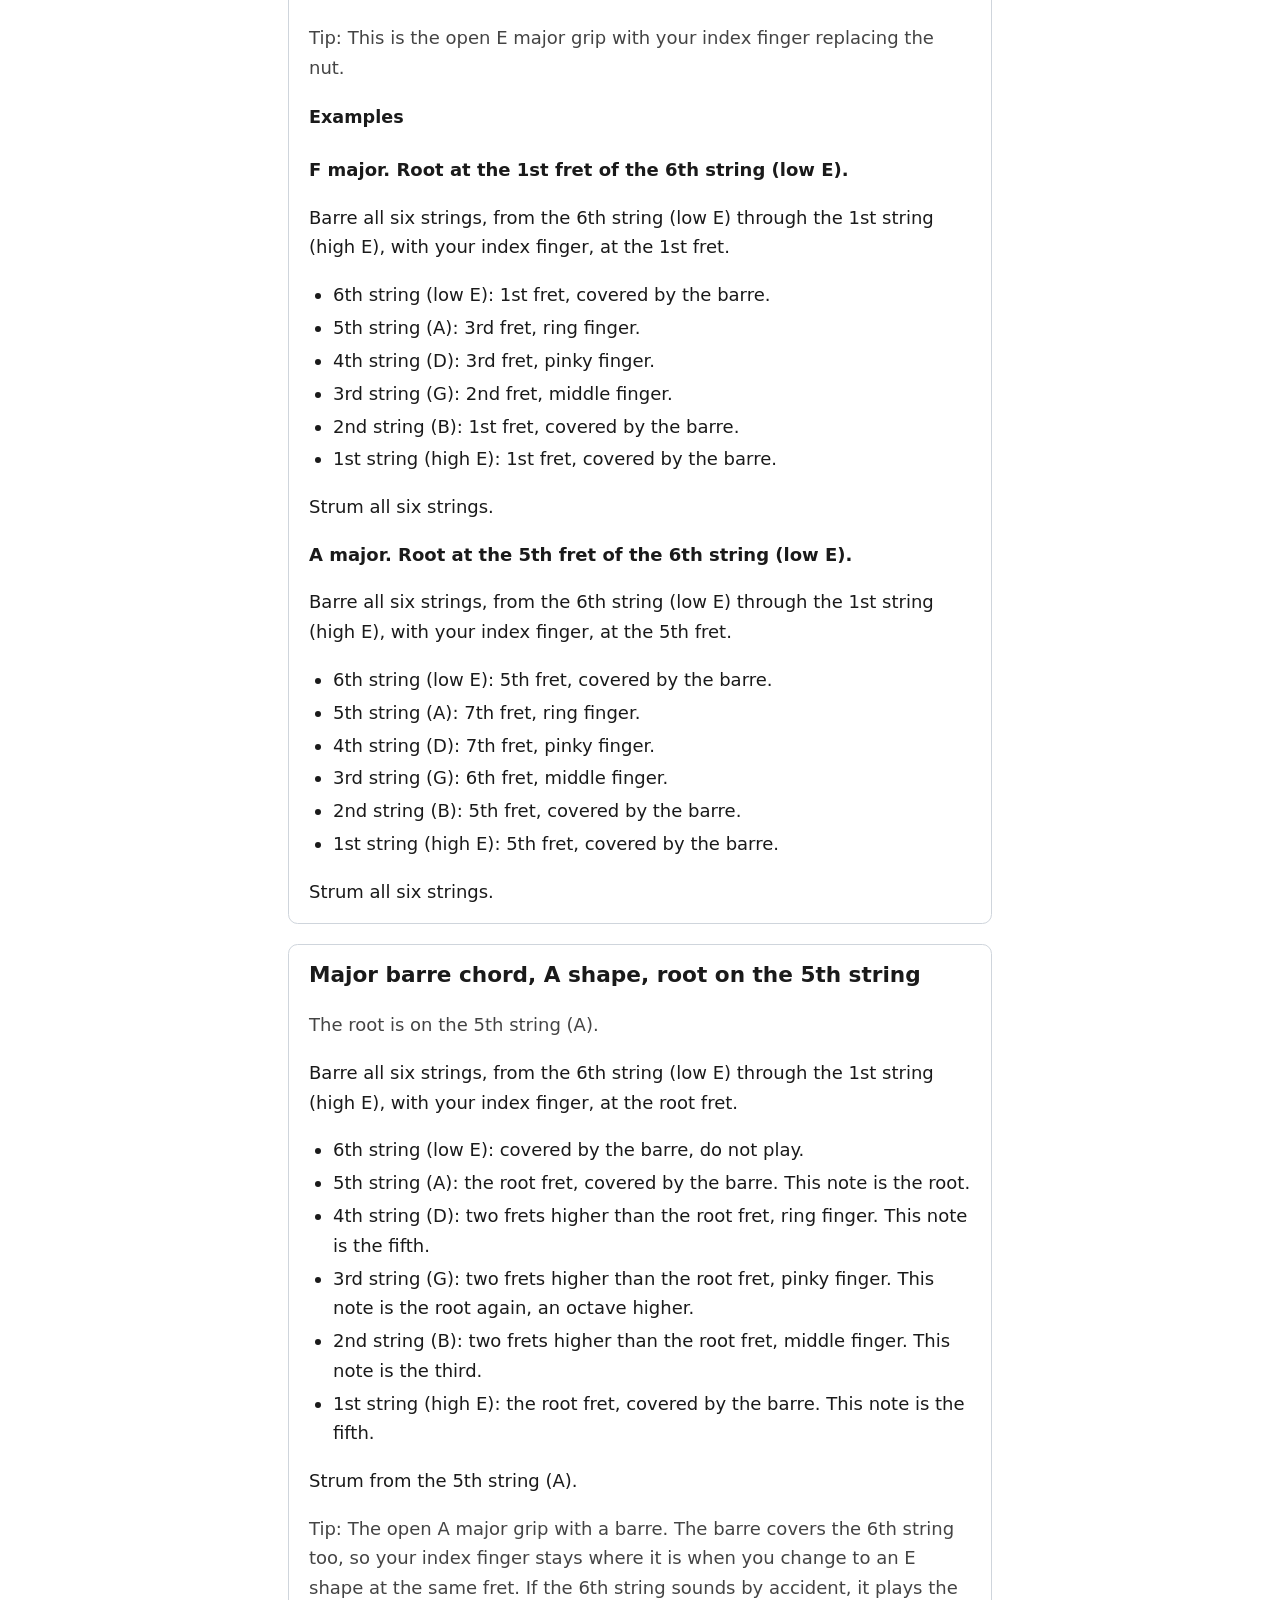
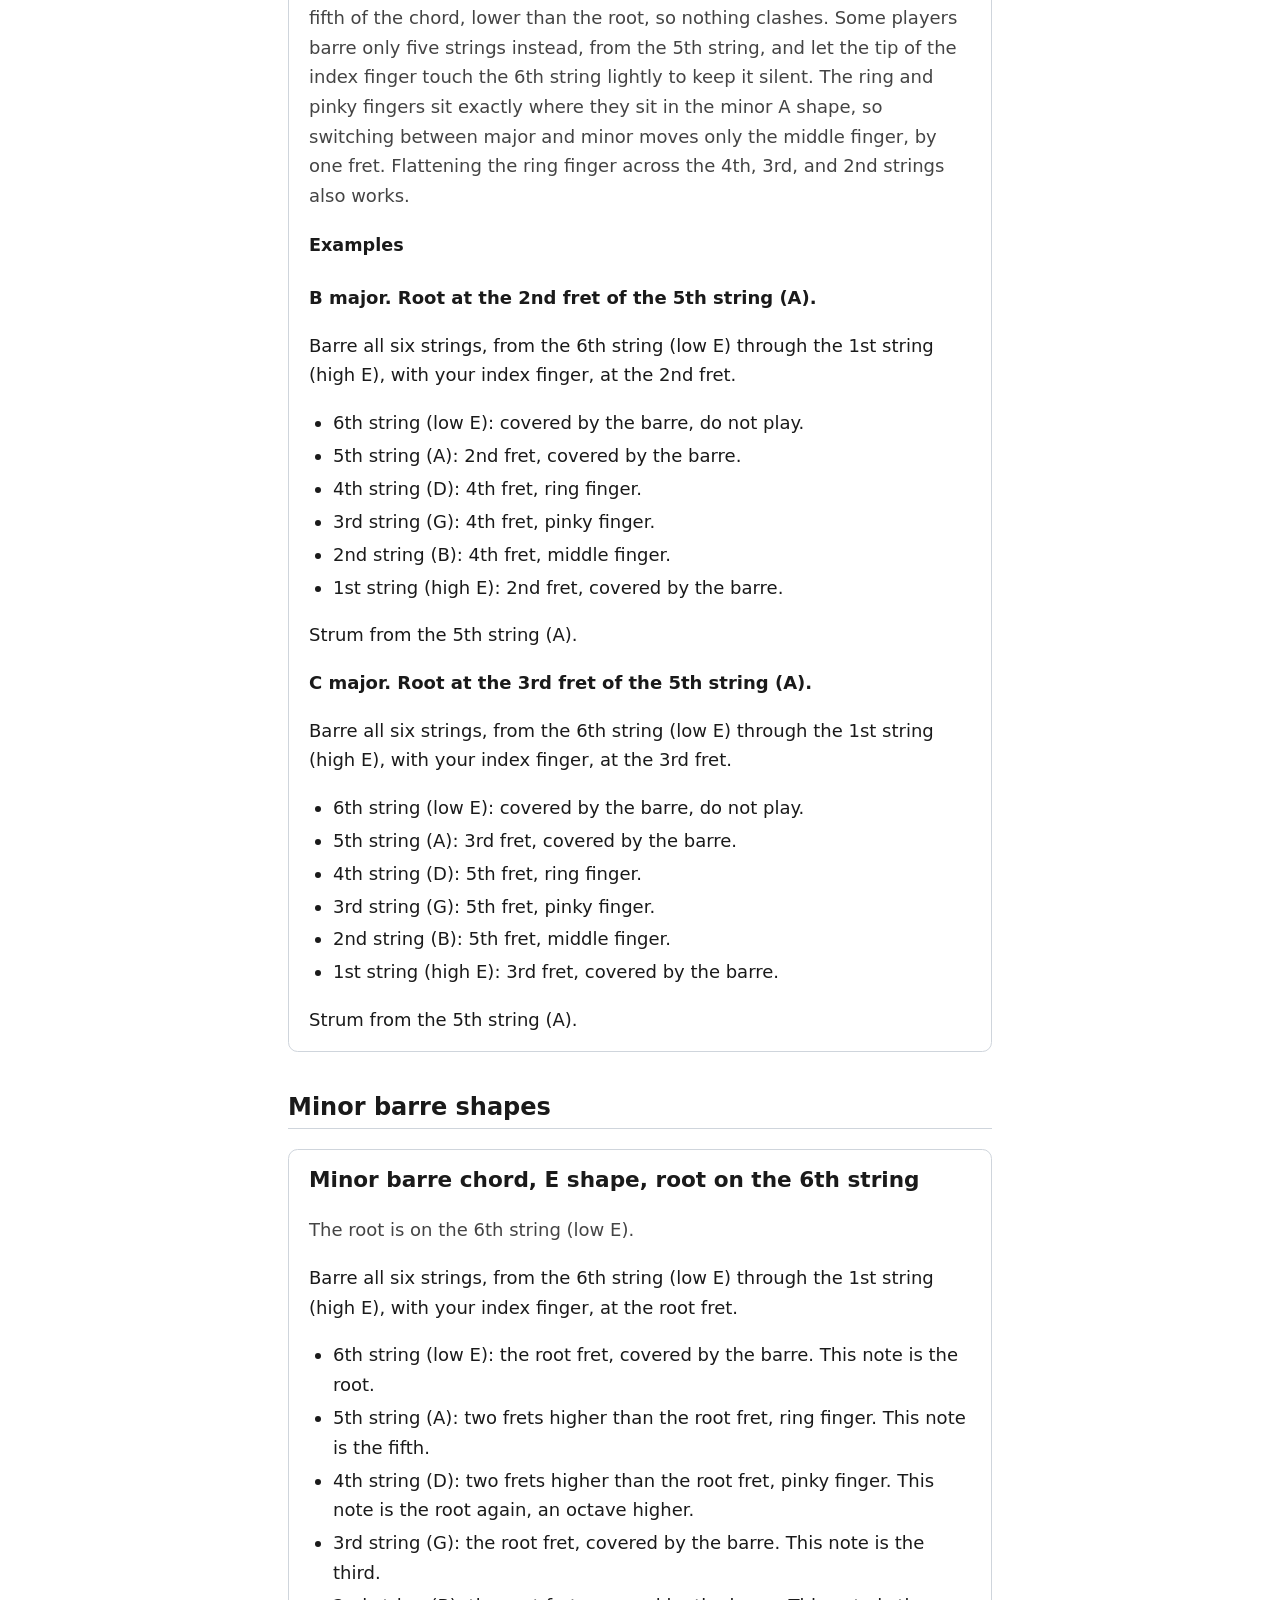
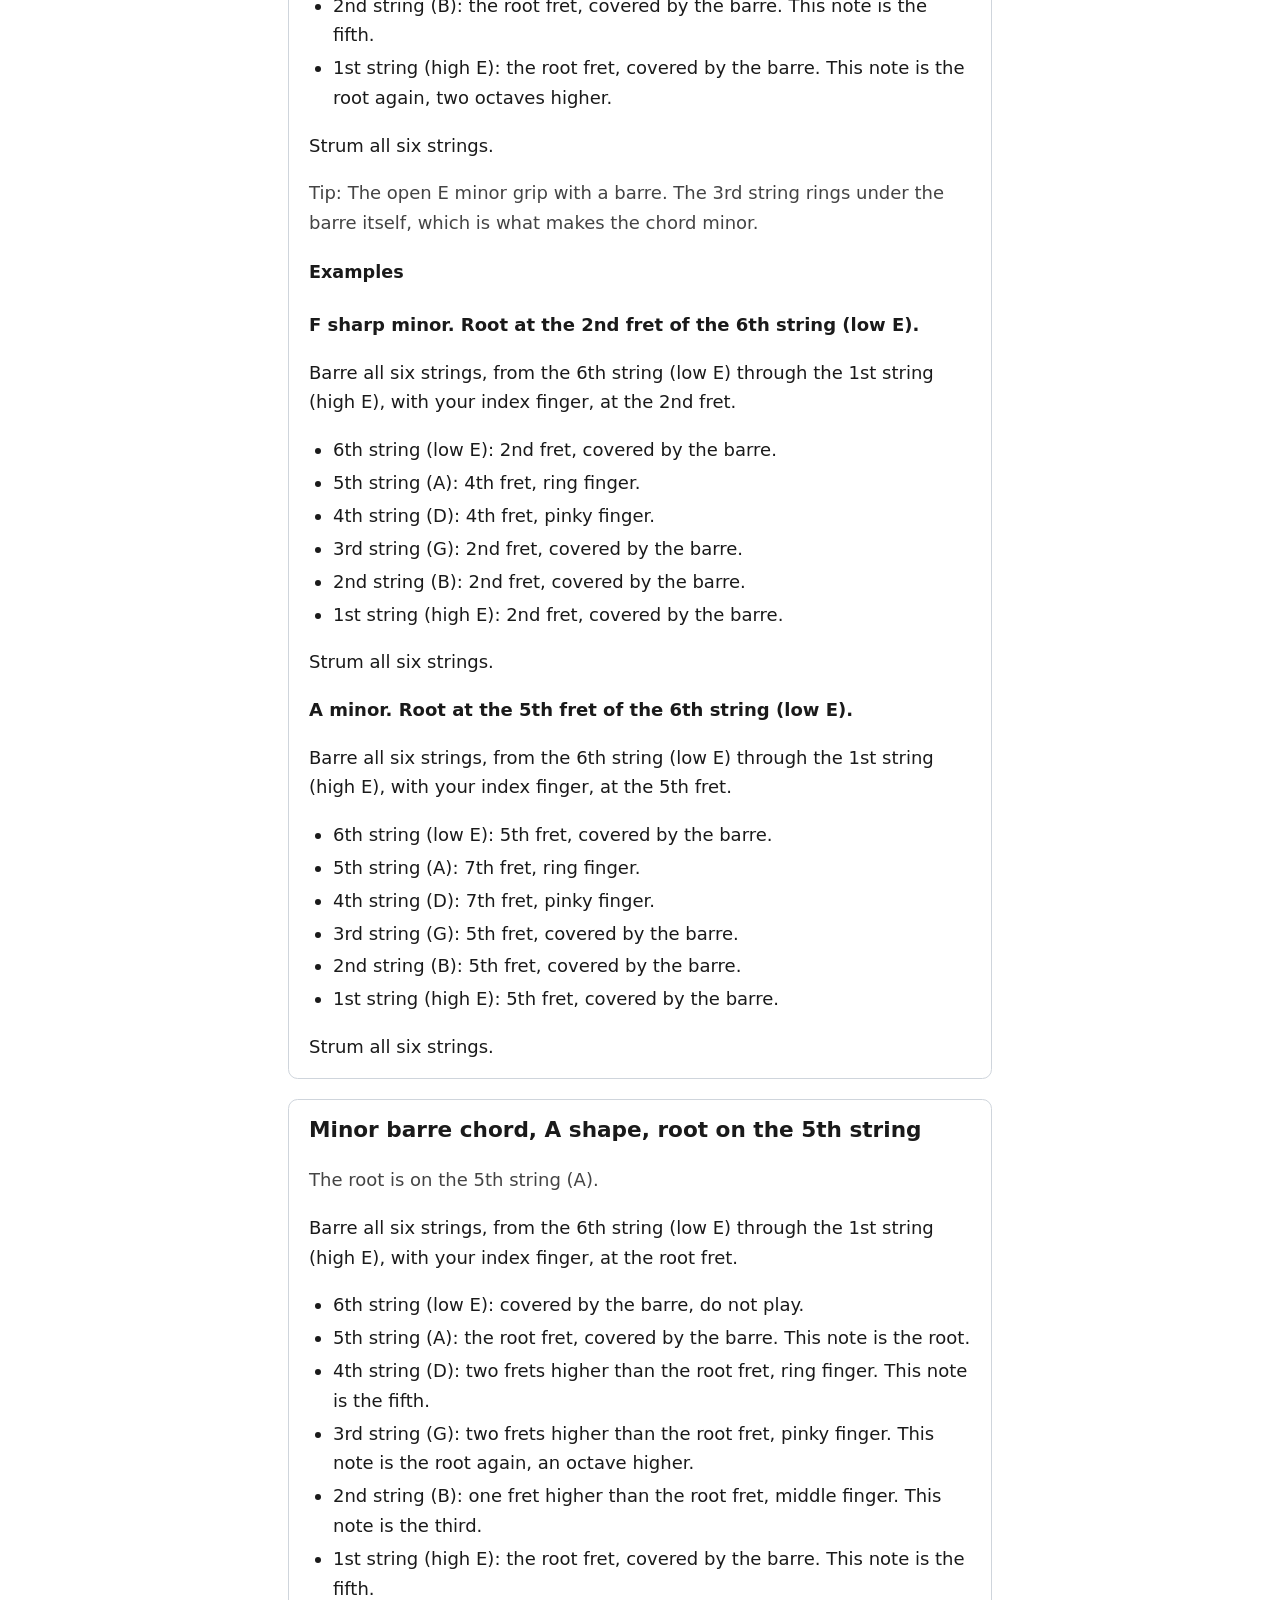
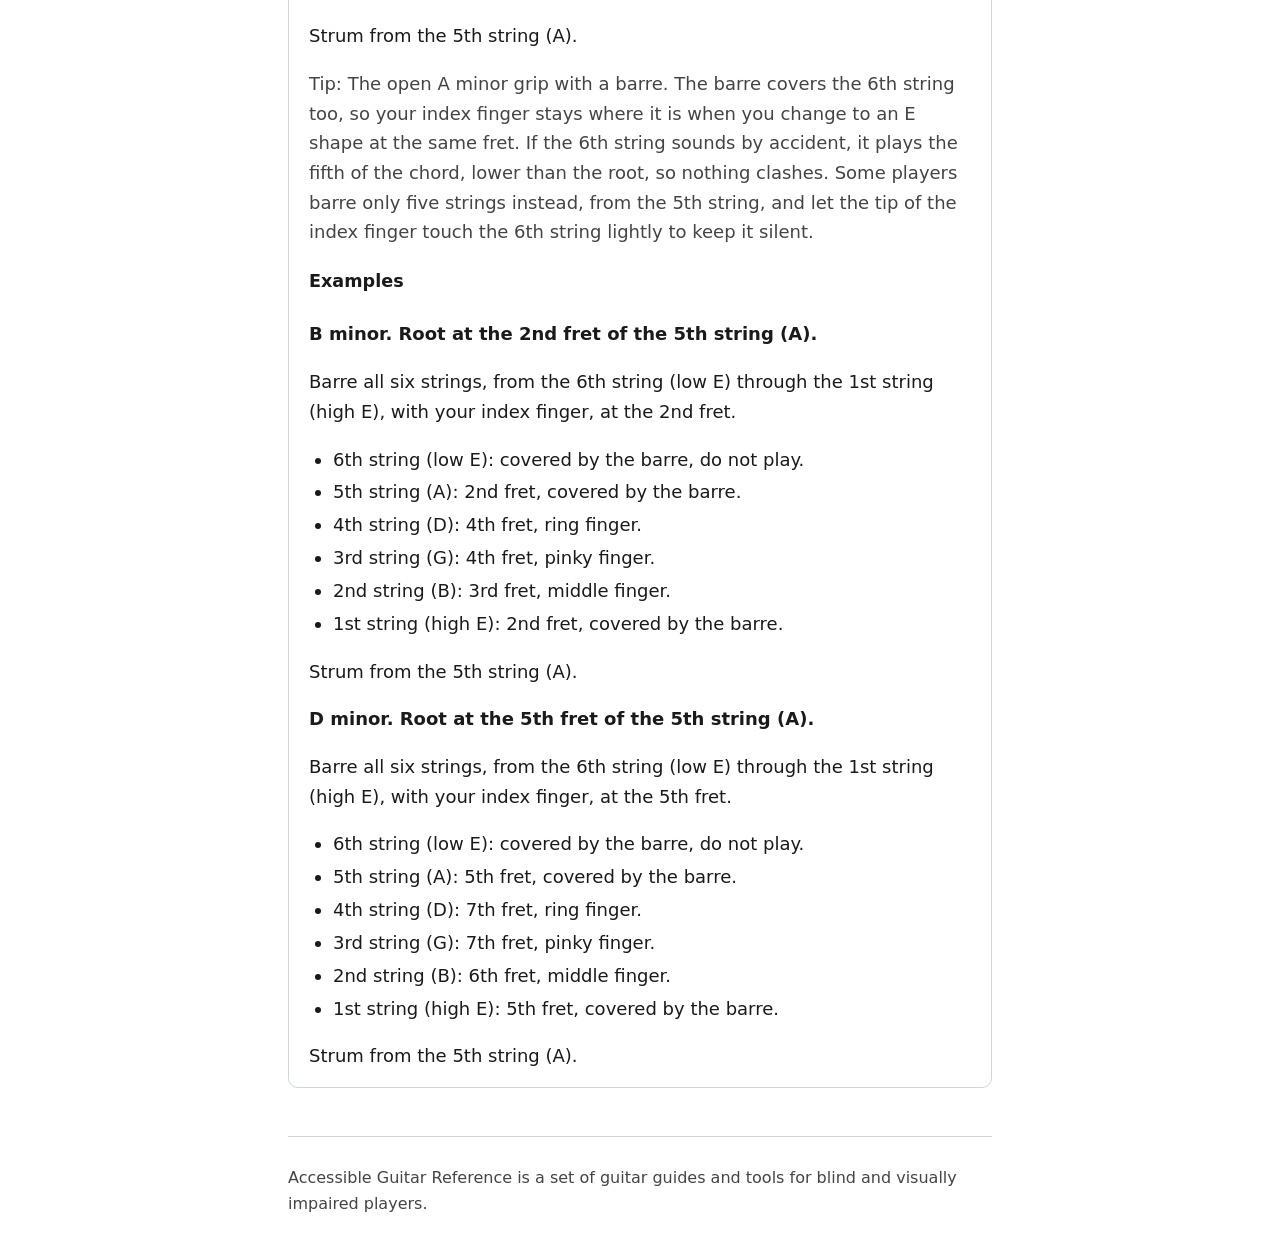
==== commit ba172df3: "Accessibility and visual pass, six-string A shape barres, add-on page Link lists on the home page an" ====
--- a/barre-chords.html
+++ b/barre-chords.html
@@ -24,6 +24,7 @@
       <li><a href="tuner.html">Tuner</a></li>
       <li><a href="metronome.html">Metronome</a></li>
       <li><a href="settings.html">Settings</a></li>
+      <li><a href="neural-dsp-plugins-accessibility.html">Neural DSP Plugins Accessibility</a></li>
     </ul>
   </nav>
 </header>
@@ -40,7 +41,7 @@
   <div id="content"></div>
 </main>
 <footer>
-  <p>Accessible Guitar Reference — text-first guitar guides and tools for blind and visually impaired players.</p>
+  <p>Accessible Guitar Reference is a set of guitar guides and tools for blind and visually impaired players.</p>
 </footer>
 <!-- Classic scripts on purpose (the site works when opened straight from disk).
      Order matters: data, then settings, then renderer, then page glue. -->
--- a/css/site.css
+++ b/css/site.css
@@ -1,28 +1,42 @@
-/* site.css — deliberately simple. Readable defaults for sighted helpers,
+/* site.css — readable defaults for sighted helpers and low-vision players,
    strong focus indicators for keyboard users, and both color schemes.
-   No information on this site is conveyed by styling alone. */
+   No information on this site is conveyed by styling alone: every state a
+   style shows (current page, pressed button) is also in the markup as
+   aria-current or aria-pressed, and the .entry panels that page.js draws
+   around each chord are role-less divs that screen readers never see. */
 
 :root {
   color-scheme: light dark;
   --bg: #ffffff;
+  --surface: #f3f5f8;
   --text: #1a1a1a;
   --muted: #444444;
   --accent: #0b57a4;
-  --border: #cccccc;
+  /* Decorative lines only: rules under headings, panel outlines. */
+  --border: #cfd5dc;
+  /* Edges that identify a control or a card. Kept at 3 to 1 or better
+     against both --bg and --surface (WCAG non-text contrast). */
+  --control-border: #767676;
 }
 
 @media (prefers-color-scheme: dark) {
   :root {
     --bg: #14161a;
+    --surface: #1c1f25;
     --text: #eceff2;
     --muted: #b8bec5;
     --accent: #7db6e8;
-    --border: #45494f;
+    --border: #3d434b;
+    --control-border: #8a9099;
   }
 }
 
 * {
   box-sizing: border-box;
+}
+
+html {
+  border-top: 4px solid var(--accent);
 }
 
 body {
@@ -34,6 +48,9 @@
   line-height: 1.65;
   background: var(--bg);
   color: var(--text);
+  /* Long words such as Accessibility wrap instead of pushing the page
+     sideways when text is enlarged on a narrow screen. */
+  overflow-wrap: break-word;
 }
 
 /* Skip link: visually hidden until focused. */
@@ -57,16 +74,33 @@
   outline-offset: 2px;
 }
 
+/* Header band. The box-shadow and clip-path stretch the tinted background
+   to the full window width without any extra markup. */
 header {
-  border-bottom: 1px solid var(--border);
-  padding-bottom: 0.75rem;
-  margin-bottom: 1rem;
+  background: var(--surface);
+  box-shadow: 0 0 0 100vmax var(--surface);
+  clip-path: inset(0 -100vmax);
+  margin: -1rem 0 1.5rem 0;
+  padding: 1.25rem 0 1rem 0;
 }
 
 .site-title {
-  font-weight: bold;
-  font-size: 1.25rem;
-  margin: 0 0 0.5rem 0;
+  font-weight: 700;
+  font-size: 1.5rem;
+  line-height: 1.3;
+  letter-spacing: -0.01em;
+  margin: 0 0 0.75rem 0;
+}
+
+/* The site menu heading exists for heading navigation and stays visible;
+   it reads as a small label above the menu. */
+header nav h2 {
+  font-size: 0.95rem;
+  font-weight: 600;
+  color: var(--muted);
+  margin: 0 0 0.4rem 0;
+  padding: 0;
+  border: none;
 }
 
 nav ul {
@@ -82,17 +116,38 @@
   color: var(--accent);
 }
 
-nav a[aria-current="page"] {
-  font-weight: bold;
+/* Site menu items: rounded highlights, compact enough that the menu wraps
+   onto as few rows on a phone as plain links did. */
+header nav ul {
+  gap: 0.3rem 0.4rem;
+}
+
+header nav li {
+  margin: 0;
+}
+
+header nav a {
+  display: inline-block;
+  padding: 0.15rem 0.55rem;
+  border-radius: 0.4rem;
+  font-size: 1rem;
+  line-height: 1.5;
   text-decoration: none;
 }
 
-/* The site menu heading exists for heading navigation; keep it modest,
-   sized like the table-of-contents headings. */
-header nav h2 {
-  font-size: 1.1rem;
-  margin: 0 0 0.5rem 0;
-  border: none;
+header nav a:hover {
+  text-decoration: underline;
+  background: var(--bg);
+}
+
+header nav a[aria-current="page"] {
+  background: var(--accent);
+  color: var(--bg);
+  font-weight: 700;
+}
+
+header nav a[aria-current="page"]:hover {
+  text-decoration: none;
 }
 
 main a {
@@ -100,24 +155,27 @@
 }
 
 h1 {
-  font-size: 1.75rem;
+  font-size: 2rem;
+  line-height: 1.25;
+  margin: 0.5rem 0 1rem 0;
+}
+
+h2 {
+  font-size: 1.5rem;
   line-height: 1.3;
-}
-
-h2 {
-  font-size: 1.4rem;
   margin-top: 2.5rem;
   border-bottom: 1px solid var(--border);
-  padding-bottom: 0.25rem;
+  padding-bottom: 0.3rem;
 }
 
 h3 {
-  font-size: 1.2rem;
+  font-size: 1.35rem;
+  line-height: 1.3;
   margin-top: 2rem;
 }
 
 h4 {
-  font-size: 1.05rem;
+  font-size: 1.1rem;
   margin-top: 1.25rem;
 }
 
@@ -129,11 +187,88 @@
   margin: 0.2rem 0;
 }
 
+/* Link cards: a list where each item is a link on one line and a sentence
+   describing it on the next. The list keeps role="list" in the markup so
+   Safari still announces it as a list once the bullets are gone. */
+.link-cards {
+  list-style: none;
+  margin: 1.25rem 0;
+  padding: 0;
+  display: grid;
+  grid-template-columns: repeat(auto-fill, minmax(min(100%, 17rem), 1fr));
+  gap: 1rem;
+}
+
+.link-cards li {
+  position: relative;
+  margin: 0;
+  padding: 0.9rem 1.1rem 1rem 1.1rem;
+  border: 1px solid var(--control-border);
+  border-radius: 0.6rem;
+  background: var(--bg);
+}
+
+.link-cards p {
+  margin: 0;
+  color: var(--muted);
+}
+
+.link-cards .link-card-name {
+  margin: 0 0 0.35rem 0;
+  font-size: 1.15rem;
+  font-weight: 700;
+  line-height: 1.35;
+  color: var(--text);
+}
+
+.link-card-name a {
+  text-decoration: none;
+}
+
+.link-card-name a:hover {
+  text-decoration: underline;
+}
+
+/* Only the link name is the click target. Stretching the link over the
+   whole card would block selecting the description text and make mouse
+   and touch exploration read the link name over the description.
+
+   Keyboard focus outlines the whole card where :has() is supported;
+   elsewhere the link keeps its own outline. */
+@supports selector(:has(a)) {
+  .link-cards li:has(a:focus-visible) {
+    outline: 3px solid var(--accent);
+    outline-offset: 2px;
+  }
+
+  .link-card-name a:focus-visible {
+    outline: none;
+  }
+}
+
+/* One panel per chord, shape, voicing, or fretboard string. */
+.entry {
+  border: 1px solid var(--border);
+  border-radius: 0.6rem;
+  padding: 0 1.25rem 1rem 1.25rem;
+  margin: 1.25rem 0;
+  background: var(--bg);
+}
+
+.entry > :first-child {
+  margin-top: 1rem;
+}
+
+.entry > :last-child {
+  margin-bottom: 0;
+}
+
 .toc {
   border: 1px solid var(--border);
-  border-radius: 0.5rem;
+  border-radius: 0.6rem;
   padding: 0.75rem 1rem;
   margin: 1.5rem 0;
+  background: var(--surface);
 }
 
 .toc h2 {
@@ -152,9 +287,19 @@
   color: var(--muted);
 }
 
+/* Form controls shrink to the screen instead of pushing it sideways when
+   text is enlarged on a narrow screen. A fieldset otherwise refuses to be
+   narrower than its widest control. */
+select,
+button,
+input[type="number"] {
+  max-width: 100%;
+}
+
 fieldset {
+  min-width: 0;
   border: 1px solid var(--border);
-  border-radius: 0.5rem;
+  border-radius: 0.6rem;
   margin: 1.5rem 0;
   padding: 0.75rem 1rem;
 }
@@ -177,14 +322,27 @@
 select {
   font: inherit;
   padding: 0.3rem 0.5rem;
+  border: 1px solid var(--control-border);
   border-radius: 0.35rem;
+  background: var(--bg);
+  color: var(--text);
+}
+
+/* Disabled controls drop their control edge and take the tinted fill, so
+   they look inactive. Disabled controls are exempt from contrast rules. */
+select:disabled,
+input[type="number"]:disabled,
+button:disabled {
+  border-color: var(--border);
+  background: var(--surface);
+  color: var(--muted);
 }
 
 button {
   font: inherit;
   font-weight: bold;
   padding: 0.35rem 0.9rem;
-  border: 1px solid var(--border);
+  border: 1px solid var(--control-border);
   border-radius: 0.35rem;
   background: var(--bg);
   color: var(--accent);
@@ -194,11 +352,8 @@
 /* The pressed state lives in aria-pressed; the fill only mirrors it. */
 button[aria-pressed="true"] {
   background: var(--accent);
+  border-color: var(--accent);
   color: var(--bg);
-}
-
-button:disabled {
-  color: var(--muted);
 }
 
 #finder-form label {
@@ -217,7 +372,10 @@
 input[type="number"] {
   font: inherit;
   padding: 0.3rem 0.5rem;
+  border: 1px solid var(--control-border);
   border-radius: 0.35rem;
+  background: var(--bg);
+  color: var(--text);
   width: 6.5rem;
 }
 
@@ -248,3 +406,32 @@
 .beat-indicator.accent {
   color: var(--accent);
 }
+
+/* Windows high contrast and other forced color modes replace every color
+   above with the user's own. Keep the current page and the pressed button
+   visibly filled, and give the header band an edge since its tint is gone. */
+@media (forced-colors: active) {
+  header nav a[aria-current="page"],
+  button[aria-pressed="true"] {
+    forced-color-adjust: none;
+    background: Highlight;
+    border-color: Highlight;
+    color: HighlightText;
+  }
+
+  /* forced-color-adjust also exempts the focus outline, so give it a
+     system color instead of the author accent. */
+  header nav a[aria-current="page"]:focus-visible,
+  button[aria-pressed="true"]:focus-visible {
+    outline-color: CanvasText;
+  }
+
+  /* A focused card's outline must differ from its CanvasText border. */
+  .link-cards li:has(a:focus-visible) {
+    outline-color: Highlight;
+  }
+
+  header {
+    border-bottom: 1px solid CanvasText;
+  }
+}
